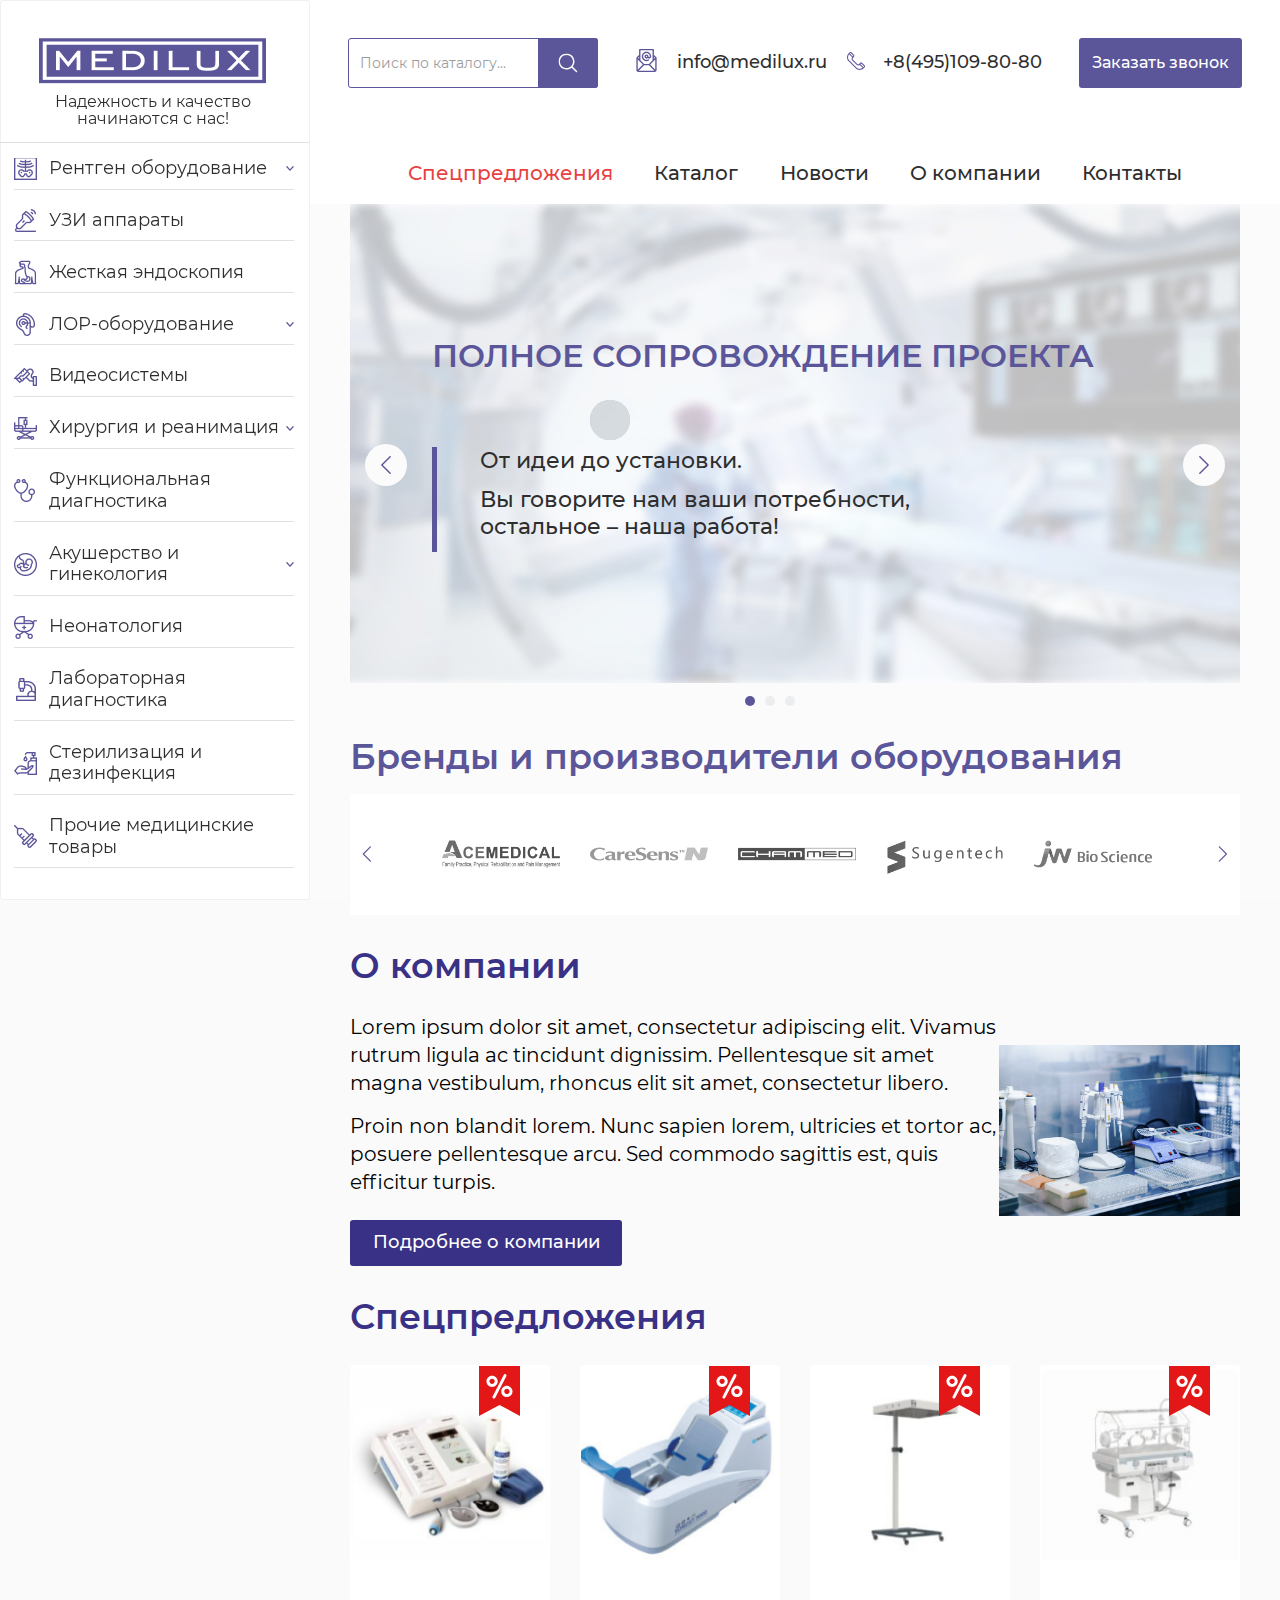
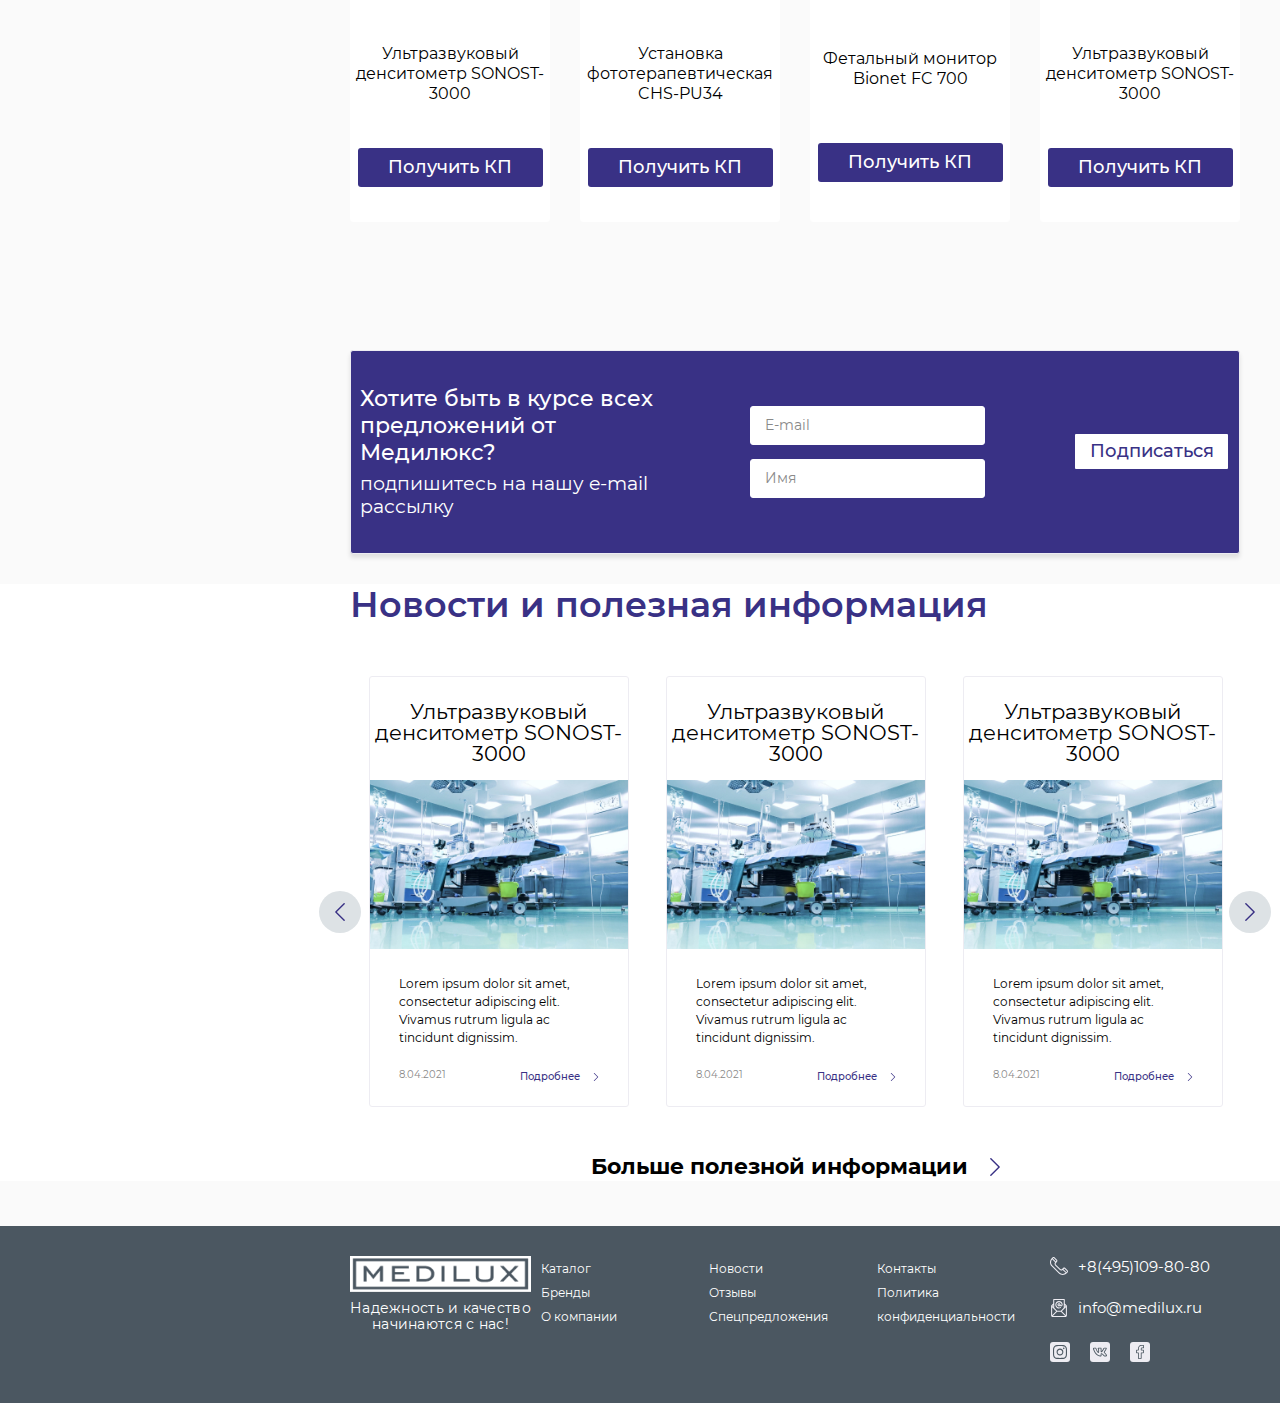
==== index.html @ 94540b5a "Add files via upload" ====
<!DOCTYPE html>
<html lang="ru">

<head>
    <meta charset="UTF-8">
    <meta http-equiv="X-UA-Compatible" content="IE=edge">
    <meta name="viewport" content="width=device-width, initial-scale=1.0">
    <script src="https://code.jquery.com/jquery-3.6.0.min.js" integrity="sha256-/xUj+3OJU5yExlq6GSYGSHk7tPXikynS7ogEvDej/m4=" crossorigin="anonymous"></script>
    <link rel="shortcut icon" href="img/favicon.jpg" type="image/x-icon">
    <script src="js/slick.min.js"></script>
    <script src="js/main.js"></script>
    <link rel="stylesheet" href="style.css">
    <title>Медилюкс</title>
</head>

<body>
    <div class="loaderArea">
        <div class="load">
            <hr>
            <hr>
            <hr>
            <hr>
        </div>
    </div>
    <div class="menu">
        <div class="logo">
            <a href="index.html"><img src="img/logo.png">Надежность и качество <br> начинаются с нас!</a>
        </div>
        <ul id="accordion" class="accordion">

            <li>
                <div class="link"><img class="menu-icon" src="img/icon1.png"> Рентген оборудование

                    <svg width="8" height="5" class='arrow-menu' id="icon-1" viewBox="0 0 8 5" xmlns="http://www.w3.org/2000/svg">
                        <g>  <path d="M1.14286 0L4 3.125L6.85714 0L8 0.625L4 5L0 0.625L1.14286 0Z" fill="#393185"/></g>                     
                                                </svg>
                </div>
                <ul class="submenu">
                    <li><a href="#">Цифровые рентгены</a></li>
                    <li><a href="#">Денситометры</a></li>
                    <li><a href="#">Маммографы</a></li>
                </ul>
            </li>
            <li>
                <div class="link"><img class="menu-icon" src="img/icon2.png"> УЗИ аппараты
                </div>

            </li>
            <li>
                <div class="link"><img class="menu-icon" src="img/icon3.png"> Жесткая эндоскопия
                </div>

            </li>

            <li>
                <div class="link"><img class="menu-icon" src="img/icon4.png"> ЛОР-оборудование <svg width="8" height="5" class='arrow-menu' id="icon-1" viewBox="0 0 8 5" xmlns="http://www.w3.org/2000/svg">
                    <g>  <path d="M1.14286 0L4 3.125L6.85714 0L8 0.625L4 5L0 0.625L1.14286 0Z" fill="#393185"/></g>                     
                                            </svg>
                </div>
                <ul class="submenu">
                    <li><a href="#">ЛОР-комбайны</a></li>
                    <li><a href="#">ЛОР-кресла</a></li>
                    <li><a href="#">Инфузионные помпы</a></li>
                </ul>
            </li>
            <li>
                <div class="link"><img class="menu-icon" src="img/icon5.png">Видеосистемы
                </div>

            </li>
            <li>
                <div class="link"><img class="menu-icon" src="img/icon6.png"> Хирургия и реанимация
                    <svg width="8" height="5" class='arrow-menu' id="icon-1" viewBox="0 0 8 5" xmlns="http://www.w3.org/2000/svg">
                        <g>  <path d="M1.14286 0L4 3.125L6.85714 0L8 0.625L4 5L0 0.625L1.14286 0Z" fill="#393185"/></g>                     
                                                </svg>

                </div>
                <ul class="submenu">
                    <li><a href="#">ЭХВЧ</a></li>
                    <li><a href="#">Мониторы пациента</a></li>
                    <li><a href="#">ИВЛ</a></li>
                </ul>
            </li>
            <li>
                <div class="link"><img class="menu-icon" src="img/icon7.png"> Функциональная диагностика
                </div>

            </li>
            <li>
                <div class="link"><img class="menu-icon" src="img/icon8.png"> Акушерство и гинекология <svg width="8" height="5" class='arrow-menu' id="icon-1" viewBox="0 0 8 5" xmlns="http://www.w3.org/2000/svg">
                    <g>  <path d="M1.14286 0L4 3.125L6.85714 0L8 0.625L4 5L0 0.625L1.14286 0Z" fill="#393185"/></g>                     
                                            </svg>
                </div>
                <ul class="submenu">
                    <li><a href="#">Кольпоскопы</a></li>
                    <li><a href="#">Гинекологические кресла</a></li>
                    <li><a href="#">Гинекологические светильники</a></li>
                    <li><a href="#">Фетальные мониторы</a></li>
                    <li><a href="#">Весы и ростомеры</a></li>
                </ul>
            </li>
            <li>
                <div class="link"><img class="menu-icon" src="img/icon9.png"> Неонатология
                </div>

            </li>
            <li>
                <div class="link"><img class="menu-icon" src="img/icon10.png"> Лабораторная диагностика
                </div>

            </li>
            <li>
                <div class="link"><img class="menu-icon" src="img/icon11.png"> Стерилизация и дезинфекция
                </div>

            </li>
            <li>
                <div class="link"><img class="menu-icon" src="img/icon12.png"> Прочие медицинские товары
                </div>

            </li>
        </ul>
    </div>
    <div class="menu__mobile-bg"></div>
    <section class="main">

        <div class="container">

            <header>
                <div class="header-top">
                    <a href="#" class="mobile__button">

                        <svg xmlns='http://www.w3.org/2000/svg' height="32" width="32" id="icon-2" xmlns:xlink="http://www.w3.org/1999/xlink" style="enable-background:new 0 0 32 32;" version="1.1" viewBox="0 0 32 32" width="32px" xml:space="preserve">
                            <g>          <path d="M4,10h24c1.104,0,2-0.896,2-2s-0.896-2-2-2H4C2.896,6,2,6.896,2,8S2.896,10,4,10z M28,14H4c-1.104,0-2,0.896-2,2  s0.896,2,2,2h24c1.104,0,2-0.896,2-2S29.104,14,28,14z M28,22H4c-1.104,0-2,0.896-2,2s0.896,2,2,2h24c1.104,0,2-0.896,2-2  S29.104,22,28,22z"/>
                            </g>
                        </svg>
                    </a>
                    <form action="" method="get" id="search">
                        <input name="s" placeholder="Поиск по каталогу..." type="search">
                        <button type="submit">                    
                            <svg width="19" height="19" viewBox="0 0 19 19" fill="none" xmlns="http://www.w3.org/2000/svg">
                                <path d="M18.7836 17.739L14.1467 13.1021C15.2993 11.7161 15.9936 9.93633 15.9936 7.99707C15.9936 3.58747 12.4063 0 7.99687 0C3.58737 0 0 3.58747 0 7.99707C0 12.4064 3.58737 15.9936 7.99687 15.9936C9.93604 15.9936 11.7159 15.2993 13.1019 14.1467L17.739 18.7836C17.8832 18.9279 18.0723 19 18.2613 19C18.4503 19 18.6394 18.9279 18.7837 18.7836C19.0722 18.4951 19.0722 18.0275 18.7836 17.739ZM1.47742 7.99707C1.47742 4.40212 4.40202 1.47742 7.99687 1.47742C11.5916 1.47742 14.5161 4.40212 14.5161 7.99707C14.5161 11.5917 11.5916 14.5161 7.99687 14.5161C4.40202 14.5161 1.47742 11.5917 1.47742 7.99707Z" fill="#FAFAFA"/>
                                </svg>
                        </button>
                    </form>
                    <div class="header-top__additional">
                        <div class="mail">

                            <a href="mailto:info@medilux.ru"><svg width="23" height="23" viewBox="0 0 23 23" fill="none" xmlns="http://www.w3.org/2000/svg">
                                <path d="M11.5 2.69531C8.89916 2.69531 6.7832 4.81127 6.7832 7.41211C6.7832 9.02674 7.59746 10.5124 8.96133 11.3862C10.354 12.2785 12.0636 12.3733 13.6523 11.6424C13.9904 11.4869 14.1384 11.0867 13.9828 10.7486C13.8273 10.4106 13.4272 10.2626 13.0891 10.4181C11.9274 10.9526 10.6878 10.8918 9.68835 10.2515C8.71309 9.62667 8.13086 8.56521 8.13086 7.41211C8.13086 5.55437 9.64226 4.04297 11.5 4.04297C13.3577 4.04297 14.8691 5.55437 14.8691 7.41211C14.8691 7.78366 14.5669 8.08594 14.1953 8.08594C13.8558 8.08594 13.5386 7.82844 13.5216 7.42235C13.5215 7.41894 13.5215 7.41552 13.5215 7.41211C13.5215 6.29746 12.6146 5.39062 11.5 5.39062C10.3854 5.39062 9.47852 6.29746 9.47852 7.41211C9.47852 8.52676 10.3854 9.43359 11.5 9.43359C12.0173 9.43359 12.4897 9.23805 12.8476 8.91726C13.2055 9.23809 13.6779 9.43359 14.1953 9.43359C15.31 9.43359 16.2168 8.52676 16.2168 7.41211C16.2168 4.81127 14.1008 2.69531 11.5 2.69531ZM12.1643 7.52019C12.1123 7.84044 11.8347 8.08594 11.5 8.08594C11.1285 8.08594 10.8262 7.78366 10.8262 7.41211C10.8262 7.04056 11.1285 6.73828 11.5 6.73828C11.8455 6.73828 12.1307 6.99973 12.1691 7.33507C12.159 7.3963 12.1574 7.4586 12.1643 7.52019Z" fill="#393185"/>
                                <path d="M21.6074 8.84853C21.6072 8.67428 21.537 8.50012 21.41 8.37312L18.9121 5.8752V0.673828C18.9121 0.301695 18.6104 0 18.2383 0H4.76172C4.38959 0 4.08789 0.301695 4.08789 0.673828V5.8752L1.58996 8.37312C1.58763 8.37546 1.58565 8.37806 1.58336 8.38045C1.45709 8.51054 1.39289 8.68183 1.39262 8.84853C1.39262 8.84898 1.39258 8.84939 1.39258 8.84983V20.9785C1.39258 22.0946 2.30072 23 3.41406 23H19.5859C20.7018 23 21.6074 22.0923 21.6074 20.9785V8.84983C21.6074 8.84939 21.6074 8.84898 21.6074 8.84853ZM18.9121 7.78105L19.9807 8.84961L18.9121 9.91817V7.78105ZM5.43555 6.15452C5.43555 6.15439 5.43555 6.15421 5.43555 6.15407V1.34766H17.5645V6.15407C17.5645 6.15421 17.5645 6.15439 17.5645 6.15452V11.2658L13.9162 14.9141H9.08379L5.43555 11.2658V6.15452ZM4.08789 7.78105V9.91817L3.01933 8.84961L4.08789 7.78105ZM2.74023 20.6994V10.4764L7.85176 15.5879L2.74023 20.6994ZM3.69321 21.6523L9.08379 16.2617H13.9162L19.3068 21.6523H3.69321ZM20.2598 20.6994L15.1482 15.5879L20.2598 10.4764V20.6994Z" fill="#393185"/>
                                </svg>
                                info@medilux.ru</a>
                        </div>
                        <div class="tel"><svg width="18" height="18" viewBox="0 0 16 16" fill="none" xmlns="http://www.w3.org/2000/svg">
                            <path d="M15.588 11.801L13.599 9.81201C13.0506 9.26367 12.1583 9.26367 11.61 9.81201L10.7059 10.7161C10.2904 11.1315 9.61444 11.1314 9.19916 10.7163L5.2804 6.79417C4.86399 6.37776 4.86393 5.70379 5.2804 5.28732C5.42602 5.14169 5.84418 4.72354 6.18449 4.38322C6.73046 3.83729 6.73809 2.94775 6.18396 2.39369L4.19546 0.411438C3.64708 -0.136906 2.7548 -0.136906 2.20789 0.410001C1.79864 0.815689 1.66664 0.946564 1.48314 1.12847C-0.494364 3.10594 -0.494364 6.32354 1.48305 8.30095L7.69218 14.5133C9.67431 16.4955 12.8824 16.4956 14.8647 14.5133L15.588 13.79C16.1364 13.2417 16.1364 12.3494 15.588 11.801ZM2.86945 1.07444C3.05224 0.891658 3.34961 0.891626 3.53299 1.07494L5.52149 3.05719C5.70471 3.24041 5.70471 3.53694 5.52149 3.72019L5.18996 4.05169L2.53964 1.40138L2.86945 1.07444ZM8.35531 13.8504L2.14614 7.63798C0.6162 6.10804 0.532107 3.70569 1.88752 2.07528L4.53015 4.71791C3.83577 5.50507 3.86471 6.70454 4.61724 7.45707L8.53587 11.379C8.5359 11.379 8.53597 11.3791 8.536 11.3791C9.28772 12.1309 10.4871 12.1617 11.2753 11.4664L13.9179 14.109C12.2927 15.4621 9.89578 15.3909 8.35531 13.8504ZM14.9251 13.127L14.5935 13.4586L11.9415 10.8065L12.273 10.475C12.4558 10.2922 12.7532 10.2922 12.936 10.475L14.925 12.464C15.1079 12.6469 15.1079 12.9443 14.9251 13.127Z" fill="#393185"/>
                            </svg>
                            <a href="tel:+84951098080">+8(495)109-80-80</a> </div>
                    </div>

                    <button class="btn">Заказать звонок</button>

                    <ul class="header-top__menu">
                        <li class="active"><a href="specialOffer.html">Спецпредложения</a></li>
                        <li><a href="catalog.html">Каталог</a></li>
                        <li><a href="news.html">Новости</a></li>
                        <li><a href="about.html">О компании</a></li>
                        <li><a href="contacts.html">Контакты</a></li>
                    </ul>

                </div>
                <div class="main__banner">
                    <div class="main__banner-item" style="background: url(img/banner.jpg) center no-repeat; background-size: cover;">
                        <div class='h2' class="main__banner-item-title">Полное сопровождение проекта
                        </div>
                        <div class="main__banner-item-description">
                            <div class='h3'>От идеи до установки.</div>
                            <div class='h4'>Вы говорите нам ваши потребности, остальное – наша работа!</div>
                        </div>
                    </div>
                    <div class="main__banner-item" style="background: url(img/banner.jpg) center no-repeat; background-size: cover;">
                        <div class='h2' class="main__banner-item-title">Полное сопровождение проекта
                        </div>
                        <div class="main__banner-item-description">
                            <div class='h3'>От идеи до установки.</div>
                            <div class='h4'>Вы говорите нам ваши потребности, остальное – наша работа!</div>
                        </div>
                    </div>
                    <div class="main__banner-item" style="background: url(img/banner.jpg) center no-repeat; background-size: cover;">
                        <div class='h2' class="main__banner-item-title">Полное сопровождение проекта
                        </div>
                        <div class="main__banner-item-description">
                            <div class='h3'>От идеи до установки.</div>
                            <div class='h4'>Вы говорите нам ваши потребности, остальное – наша работа!</div>
                        </div>
                    </div>
                </div>
            </header>
        </div>

    </section>

    <section class="brands">
        <div class="container option">
            <div class="title">Бренды и производители оборудования</div>
            <div class="brands-slick">
                <div class="brands-slick-img">
                    <img src="img/1а.png">
                </div>
                <div class="brands-slick-img">
                    <img src="img/2а.png">
                </div>
                <div class="brands-slick-img">
                    <img src="img/3а.png">
                </div>
                <div class="brands-slick-img">
                    <img src="img/4а.png">
                </div>
                <div class="brands-slick-img">
                    <img src="img/5а.png">
                </div>
                <div class="brands-slick-img">
                    <img src="img/6а.png">
                </div>
                <div class="brands-slick-img">
                    <img src="img/7а.png">
                </div>
                <div class="brands-slick-img">
                    <img src="img/8а.png">
                </div>
                <div class="brands-slick-img">
                    <img src="img/9а.png">
                </div>
                <div class="brands-slick-img">
                    <img src="img/10а.png">
                </div>
                <div class="brands-slick-img">
                    <img src="img/11а.png">
                </div>
                <div class="brands-slick-img">
                    <img src="img/12а.png">
                </div>
                <div class="brands-slick-img">
                    <img src="img/13а.png">
                </div>
                <div class="brands-slick-img">
                    <img src="img/14а.png">
                </div>
                <div class="brands-slick-img">
                    <img src="img/15а.png">
                </div>
                <div class="brands-slick-img">
                    <img src="img/16а.png">
                </div>
                <div class="brands-slick-img">
                    <img src="img/17а.png">
                </div>
                <div class="brands-slick-img">
                    <img src="img/18а.png">
                </div>
                <div class="brands-slick-img">
                    <img src="img/19а.png">
                </div>
                <div class="brands-slick-img">
                    <img src="img/20а.png">
                </div>
                <div class="brands-slick-img">
                    <img src="img/21а.png">
                </div>
                <div class="brands-slick-img">
                    <img src="img/22а.png">
                </div>
            </div>
        </div>
    </section>

    <section class="about">

        <div class="container option">
            <div class="about-right">
                <div class="about-right-content">
                    <div class="about-right-content-center">
                        <div class="title">О компании</div>
                        <p>Lorem ipsum dolor sit amet, consectetur adipiscing elit. Vivamus rutrum ligula ac tincidunt dignissim. Pellentesque sit amet magna vestibulum, rhoncus elit sit amet, consectetur libero. </p>
                        <p>Proin non blandit lorem. Nunc sapien lorem, ultricies et tortor ac, posuere pellentesque arcu. Sed commodo sagittis est, quis efficitur turpis. </p>
                        <a href="#">Подробнее о компании 
                        </a>
                    </div>
                    <div class="about-right-content__img">
                        <img src="img/about2.jpg">
                    </div>
                </div>

            </div>
        </div>

    </section>
    <section class="specialOffers">
        <div class="container option">
            <div class="title">
                Спецпредложения
            </div>
            <div class="specialOffers__list">
                <div class="specialOffers__list-item discount">
                    <a href="oneItem.html">
                        <img src="img/specialOffers1.png">
                        <p> Ультразвуковый денситометр SONOST-3000
                        </p>
                        <a class="itemPoP" href="#">Получить КП</a>
                    </a>
                </div>
                <div class="specialOffers__list-item discount">
                    <a href="oneItem.html">
                        <img src="img/specialOffers2.png">
                        <p> Установка фототерапевтическая CHS-PU34
                        </p>
                        <a class="itemPoP" href="#">Получить КП</a>
                    </a>
                </div>
                <div class="specialOffers__list-item discount">
                    <a href="oneItem.html">
                        <img src="img/specialOffers3.png">
                        <p> Фетальный монитор Bionet FC 700
                        </p>
                        <a class="itemPoP" href="#">Получить КП</a>
                    </a>
                </div>
                <div class="specialOffers__list-item discount">
                    <a href="oneItem.html">
                        <img src="img/specialOffers4.png">
                        <p> Ультразвуковый денситометр SONOST-3000
                        </p>
                        <a class="itemPoP" href="#">Получить КП</a>
                    </a>
                </div>
            </div>

        </div>
    </section>
    <section class="feedback">
        <div class="container option">
            <form class="feedback-form" id="feedback-main">
                <div class="feedback-description">
                    <div class='h4'>Хотите быть в курсе всех предложений от Медилюкс?</div>
                    <p>подпишитесь на нашу e-mail рассылку</p>
                </div>
                <div action="#" class="feedback-input">
                    <input type="text" placeholder="E-mail">
                    <input type="text" placeholder="Имя">

                </div>
                <div class="feedback-button">
                    <button>Подписаться</button>
                </div>
            </form>

        </div>
    </section>
    <section class="news">
        <div class="container option">
            <div class="title">Новости и полезная информация</div>
            <div class="news__list">
                <div class="news__item">
                    <div class="news__item-title">
                        Ультразвуковый денситометр SONOST-3000
                    </div>
                    <div class="news__item-img">
                        <img src="img/news.jpg">
                    </div>
                    <div class="news__item-bottom-top">
                        <p>Lorem ipsum dolor sit amet, consectetur adipiscing elit. Vivamus rutrum ligula ac tincidunt dignissim.</p>
                        <div class="news__item-bottom">
                            <div class="news__item-data">
                                8.04.2021
                            </div>


                            <div class="news__item-more">
                                <a href="">Подробнее <svg width="6" height="8" viewBox="0 0 6 8" fill="none" xmlns="http://www.w3.org/2000/svg">
                                    <path d="M5.06925 3.78047L1.36901 0.0904667C1.24778 -0.0303609 1.0515 -0.0301578 0.930469 0.0910917C0.809532 0.212326 0.809844 0.408715 0.931094 0.529637L4.41108 4.00001L0.930969 7.47037C0.809735 7.59131 0.809422 7.78758 0.930344 7.90883C0.991015 7.96961 1.0705 8 1.14998 8C1.22926 8 1.30844 7.96981 1.369 7.90945L5.06925 4.21954C5.12764 4.16145 5.16041 4.08239 5.16041 4.00001C5.16041 3.91764 5.12755 3.83867 5.06925 3.78047Z" fill="#393185"/>
                                    </svg>
                                    </a>
                            </div>
                        </div>

                    </div>
                </div>
                <div class="news__item">
                    <div class="news__item-title">
                        Ультразвуковый денситометр SONOST-3000
                    </div>
                    <div class="news__item-img">
                        <img src="img/news.jpg">
                    </div>
                    <div class="news__item-bottom-top">
                        <p>Lorem ipsum dolor sit amet, consectetur adipiscing elit. Vivamus rutrum ligula ac tincidunt dignissim.</p>
                        <div class="news__item-bottom">
                            <div class="news__item-data">
                                8.04.2021
                            </div>


                            <div class="news__item-more">
                                <a href="">Подробнее <svg width="6" height="8" viewBox="0 0 6 8" fill="none" xmlns="http://www.w3.org/2000/svg">
                                    <path d="M5.06925 3.78047L1.36901 0.0904667C1.24778 -0.0303609 1.0515 -0.0301578 0.930469 0.0910917C0.809532 0.212326 0.809844 0.408715 0.931094 0.529637L4.41108 4.00001L0.930969 7.47037C0.809735 7.59131 0.809422 7.78758 0.930344 7.90883C0.991015 7.96961 1.0705 8 1.14998 8C1.22926 8 1.30844 7.96981 1.369 7.90945L5.06925 4.21954C5.12764 4.16145 5.16041 4.08239 5.16041 4.00001C5.16041 3.91764 5.12755 3.83867 5.06925 3.78047Z" fill="#393185"/>
                                    </svg>
                                    </a>
                            </div>
                        </div>

                    </div>
                </div>
                <div class="news__item">
                    <div class="news__item-title">
                        Ультразвуковый денситометр SONOST-3000
                    </div>
                    <div class="news__item-img">
                        <img src="img/news.jpg">
                    </div>
                    <div class="news__item-bottom-top">
                        <p>Lorem ipsum dolor sit amet, consectetur adipiscing elit. Vivamus rutrum ligula ac tincidunt dignissim.</p>
                        <div class="news__item-bottom">
                            <div class="news__item-data">
                                8.04.2021
                            </div>


                            <div class="news__item-more">
                                <a href="">Подробнее <svg width="6" height="8" viewBox="0 0 6 8" fill="none" xmlns="http://www.w3.org/2000/svg">
                                    <path d="M5.06925 3.78047L1.36901 0.0904667C1.24778 -0.0303609 1.0515 -0.0301578 0.930469 0.0910917C0.809532 0.212326 0.809844 0.408715 0.931094 0.529637L4.41108 4.00001L0.930969 7.47037C0.809735 7.59131 0.809422 7.78758 0.930344 7.90883C0.991015 7.96961 1.0705 8 1.14998 8C1.22926 8 1.30844 7.96981 1.369 7.90945L5.06925 4.21954C5.12764 4.16145 5.16041 4.08239 5.16041 4.00001C5.16041 3.91764 5.12755 3.83867 5.06925 3.78047Z" fill="#393185"/>
                                    </svg>
                                    </a>
                            </div>
                        </div>

                    </div>
                </div>
                <div class="news__item">
                    <div class="news__item-title">
                        Ультразвуковый денситометр SONOST-3000
                    </div>
                    <div class="news__item-img">
                        <img src="img/news.jpg">
                    </div>
                    <div class="news__item-bottom-top">
                        <p>Lorem ipsum dolor sit amet, consectetur adipiscing elit. Vivamus rutrum ligula ac tincidunt dignissim.</p>
                        <div class="news__item-bottom">
                            <div class="news__item-data">
                                8.04.2021
                            </div>


                            <div class="news__item-more">
                                <a href="">Подробнее <svg width="6" height="8" viewBox="0 0 6 8" fill="none" xmlns="http://www.w3.org/2000/svg">
                                    <path d="M5.06925 3.78047L1.36901 0.0904667C1.24778 -0.0303609 1.0515 -0.0301578 0.930469 0.0910917C0.809532 0.212326 0.809844 0.408715 0.931094 0.529637L4.41108 4.00001L0.930969 7.47037C0.809735 7.59131 0.809422 7.78758 0.930344 7.90883C0.991015 7.96961 1.0705 8 1.14998 8C1.22926 8 1.30844 7.96981 1.369 7.90945L5.06925 4.21954C5.12764 4.16145 5.16041 4.08239 5.16041 4.00001C5.16041 3.91764 5.12755 3.83867 5.06925 3.78047Z" fill="#393185"/>
                                    </svg>
                                    </a>
                            </div>
                        </div>

                    </div>
                </div>
                <div class="news__item">
                    <div class="news__item-title">
                        Ультразвуковый денситометр SONOST-3000
                    </div>
                    <div class="news__item-img">
                        <img src="img/news.jpg">
                    </div>
                    <div class="news__item-bottom-top">
                        <p>Lorem ipsum dolor sit amet, consectetur adipiscing elit. Vivamus rutrum ligula ac tincidunt dignissim.</p>
                        <div class="news__item-bottom">
                            <div class="news__item-data">
                                8.04.2021
                            </div>


                            <div class="news__item-more">
                                <a href="">Подробнее <svg width="6" height="8" viewBox="0 0 6 8" fill="none" xmlns="http://www.w3.org/2000/svg">
                                    <path d="M5.06925 3.78047L1.36901 0.0904667C1.24778 -0.0303609 1.0515 -0.0301578 0.930469 0.0910917C0.809532 0.212326 0.809844 0.408715 0.931094 0.529637L4.41108 4.00001L0.930969 7.47037C0.809735 7.59131 0.809422 7.78758 0.930344 7.90883C0.991015 7.96961 1.0705 8 1.14998 8C1.22926 8 1.30844 7.96981 1.369 7.90945L5.06925 4.21954C5.12764 4.16145 5.16041 4.08239 5.16041 4.00001C5.16041 3.91764 5.12755 3.83867 5.06925 3.78047Z" fill="#393185"/>
                                    </svg>
                                    </a>
                            </div>
                        </div>

                    </div>
                </div>
                <div class="news__item">
                    <div class="news__item-title">
                        Ультразвуковый денситометр SONOST-3000
                    </div>
                    <div class="news__item-img">
                        <img src="img/news.jpg">
                    </div>
                    <div class="news__item-bottom-top">
                        <p>Lorem ipsum dolor sit amet, consectetur adipiscing elit. Vivamus rutrum ligula ac tincidunt dignissim.</p>
                        <div class="news__item-bottom">
                            <div class="news__item-data">
                                8.04.2021
                            </div>


                            <div class="news__item-more">
                                <a href="">Подробнее <svg width="6" height="8" viewBox="0 0 6 8" fill="none" xmlns="http://www.w3.org/2000/svg">
                                    <path d="M5.06925 3.78047L1.36901 0.0904667C1.24778 -0.0303609 1.0515 -0.0301578 0.930469 0.0910917C0.809532 0.212326 0.809844 0.408715 0.931094 0.529637L4.41108 4.00001L0.930969 7.47037C0.809735 7.59131 0.809422 7.78758 0.930344 7.90883C0.991015 7.96961 1.0705 8 1.14998 8C1.22926 8 1.30844 7.96981 1.369 7.90945L5.06925 4.21954C5.12764 4.16145 5.16041 4.08239 5.16041 4.00001C5.16041 3.91764 5.12755 3.83867 5.06925 3.78047Z" fill="#393185"/>
                                    </svg>
                                    </a>
                            </div>
                        </div>

                    </div>
                </div>
                <div class="news__item">
                    <div class="news__item-title">
                        Ультразвуковый денситометр SONOST-3000
                    </div>
                    <div class="news__item-img">
                        <img src="img/news.jpg">
                    </div>
                    <div class="news__item-bottom-top">
                        <p>Lorem ipsum dolor sit amet, consectetur adipiscing elit. Vivamus rutrum ligula ac tincidunt dignissim.</p>
                        <div class="news__item-bottom">
                            <div class="news__item-data">
                                8.04.2021
                            </div>


                            <div class="news__item-more">
                                <a href="">Подробнее <svg width="6" height="8" viewBox="0 0 6 8" fill="none" xmlns="http://www.w3.org/2000/svg">
                                    <path d="M5.06925 3.78047L1.36901 0.0904667C1.24778 -0.0303609 1.0515 -0.0301578 0.930469 0.0910917C0.809532 0.212326 0.809844 0.408715 0.931094 0.529637L4.41108 4.00001L0.930969 7.47037C0.809735 7.59131 0.809422 7.78758 0.930344 7.90883C0.991015 7.96961 1.0705 8 1.14998 8C1.22926 8 1.30844 7.96981 1.369 7.90945L5.06925 4.21954C5.12764 4.16145 5.16041 4.08239 5.16041 4.00001C5.16041 3.91764 5.12755 3.83867 5.06925 3.78047Z" fill="#393185"/>
                                    </svg>
                                    </a>
                            </div>
                        </div>

                    </div>
                </div>
            </div>
            <a href="#" class="news__more">Больше полезной информации <svg width="10" height="18" viewBox="0 0 10 18" fill="none" xmlns="http://www.w3.org/2000/svg">
                <path d="M9.6558 8.50605L1.33027 0.20355C1.0575 -0.0683121 0.615865 -0.0678551 0.343546 0.204956C0.0714377 0.477733 0.0721408 0.91961 0.344952 1.19168L8.17492 9.00003L0.344671 16.8083C0.0718946 17.0805 0.0711915 17.522 0.343265 17.7949C0.479776 17.9316 0.658615 18 0.837454 18C1.01584 18 1.19397 17.9321 1.33024 17.7963L9.6558 9.49397C9.78718 9.36326 9.8609 9.18537 9.8609 9.00003C9.8609 8.81469 9.78697 8.63701 9.6558 8.50605Z" fill="#393185"/>
                </svg>
                
                
                </a>
        </div>
    </section>

    <footer class="footer">
        <div class="container option">
            <div class="footer__logo">
                <a href="index.html"> <img src="img/logofooter.png">Надежность и качество <br> начинаются с нас!</a>
            </div>
            <div class="footer__menu">
                <ul>
                    <li><a href="catalog.html">Каталог</a></li>
                    <li><a href="#">Бренды</a></li>
                    <li><a href="about.html">О компании</a></li>
                </ul>
                <ul>
                    <li><a href="news.html">Новости</a></li>
                    <li><a href="#">Отзывы</a></li>
                    <li><a href="specialOffer.html">Спецпредложения</a></li>
                </ul>
                <ul>
                    <li><a href="contacts.html">Контакты</a></li>
                    <li><a href="#">Политика конфиденциальности</a></li>
                </ul>
            </div>
            <div class="footer__additional">
                <div class="footer__additional-top">
                    <div class="footer__additional-top">
                        <div class="footer__additional-top-tel">
                            <svg width="18" height="18" viewBox="0 0 16 16" fill="none" xmlns="http://www.w3.org/2000/svg">
                                <path d="M15.588 11.801L13.599 9.81201C13.0506 9.26367 12.1583 9.26367 11.61 9.81201L10.7059 10.7161C10.2904 11.1315 9.61444 11.1314 9.19916 10.7163L5.2804 6.79417C4.86399 6.37776 4.86393 5.70379 5.2804 5.28732C5.42602 5.14169 5.84418 4.72354 6.18449 4.38322C6.73046 3.83729 6.73809 2.94775 6.18396 2.39369L4.19546 0.411438C3.64708 -0.136906 2.7548 -0.136906 2.20789 0.410001C1.79864 0.815689 1.66664 0.946564 1.48314 1.12847C-0.494364 3.10594 -0.494364 6.32354 1.48305 8.30095L7.69218 14.5133C9.67431 16.4955 12.8824 16.4956 14.8647 14.5133L15.588 13.79C16.1364 13.2417 16.1364 12.3494 15.588 11.801ZM2.86945 1.07444C3.05224 0.891658 3.34961 0.891626 3.53299 1.07494L5.52149 3.05719C5.70471 3.24041 5.70471 3.53694 5.52149 3.72019L5.18996 4.05169L2.53964 1.40138L2.86945 1.07444ZM8.35531 13.8504L2.14614 7.63798C0.6162 6.10804 0.532107 3.70569 1.88752 2.07528L4.53015 4.71791C3.83577 5.50507 3.86471 6.70454 4.61724 7.45707L8.53587 11.379C8.5359 11.379 8.53597 11.3791 8.536 11.3791C9.28772 12.1309 10.4871 12.1617 11.2753 11.4664L13.9179 14.109C12.2927 15.4621 9.89578 15.3909 8.35531 13.8504ZM14.9251 13.127L14.5935 13.4586L11.9415 10.8065L12.273 10.475C12.4558 10.2922 12.7532 10.2922 12.936 10.475L14.925 12.464C15.1079 12.6469 15.1079 12.9443 14.9251 13.127Z" fill="#393185"></path>
                                </svg>
                            <a href="tel:+84951098080">+8(495)109-80-80</a>
                        </div>
                        <div class="footer__additional-top-mail">
                            <svg width="18" height="18" viewBox="0 0 40 40" fill="none" xmlns="http://www.w3.org/2000/svg">
                                <path d="M20 4.6875C15.4768 4.6875 11.7969 8.36742 11.7969 12.8906C11.7969 15.6987 13.213 18.2824 15.5849 19.8021C18.007 21.3539 20.9802 21.5188 23.7432 20.2477C24.3311 19.9772 24.5885 19.2812 24.318 18.6933C24.0475 18.1054 23.3516 17.848 22.7636 18.1184C20.7433 19.048 18.5875 18.9423 16.8493 17.8287C15.1532 16.742 14.1406 14.896 14.1406 12.8906C14.1406 9.65977 16.7691 7.03125 20 7.03125C23.2309 7.03125 25.8594 9.65977 25.8594 12.8906C25.8594 13.5368 25.3337 14.0625 24.6875 14.0625C24.097 14.0625 23.5455 13.6147 23.5158 12.9084C23.5157 12.9025 23.5156 12.8966 23.5156 12.8906C23.5156 10.9521 21.9385 9.375 20 9.375C18.0615 9.375 16.4844 10.9521 16.4844 12.8906C16.4844 14.8291 18.0615 16.4062 20 16.4062C20.8997 16.4062 21.7212 16.0662 22.3437 15.5083C22.9661 16.0662 23.7877 16.4062 24.6875 16.4062C26.626 16.4062 28.2031 14.8291 28.2031 12.8906C28.2031 8.36742 24.5232 4.6875 20 4.6875ZM21.1554 13.0786C21.0649 13.6355 20.582 14.0625 20 14.0625C19.3538 14.0625 18.8281 13.5368 18.8281 12.8906C18.8281 12.2445 19.3538 11.7188 20 11.7188C20.6009 11.7188 21.0969 12.1734 21.1637 12.7566C21.1462 12.8631 21.1433 12.9715 21.1554 13.0786Z" fill="#393185"></path>
                                <path d="M37.578 15.3888C37.5777 15.0857 37.4557 14.7828 37.2348 14.562L32.8906 10.2177V1.17188C32.8906 0.524687 32.3659 0 31.7188 0H8.28125C7.63406 0 7.10938 0.524687 7.10938 1.17188V10.2177L2.76516 14.562C2.76109 14.566 2.75766 14.5705 2.75367 14.5747C2.53406 14.8009 2.42242 15.0988 2.42195 15.3888C2.42195 15.3895 2.42188 15.3902 2.42188 15.391V36.4844C2.42188 38.4254 4.00125 40 5.9375 40H34.0625C36.003 40 37.5781 38.4213 37.5781 36.4844V15.391C37.5781 15.3902 37.578 15.3895 37.578 15.3888ZM32.8906 13.5323L34.749 15.3906L32.8906 17.249V13.5323ZM9.45312 10.7035C9.45312 10.7033 9.45312 10.703 9.45312 10.7027V2.34375H30.5469V10.7027C30.5469 10.703 30.5469 10.7033 30.5469 10.7035V19.5927L24.2021 25.9375H15.7979L9.45312 19.5927V10.7035ZM7.10938 13.5323V17.249L5.25102 15.3906L7.10938 13.5323ZM4.76562 35.999V18.2198L13.6552 27.1094L4.76562 35.999ZM6.42297 37.6562L15.7979 28.2812H24.2021L33.577 37.6562H6.42297ZM35.2344 35.999L26.3448 27.1094L35.2344 18.2198V35.999Z" fill="#393185"></path>
                                </svg>
                            <a href="mailto:info@medilux.ru">info@medilux.ru</a>
                        </div>
                    </div>
                </div>
                <div class="footer__additional-social">
                    <a href="#"><svg width="20" height="20" viewBox="0 0 20 20" fill="none" xmlns="http://www.w3.org/2000/svg">
                                <rect width="20" height="20" rx="3" fill="#EDECF2"></rect>
                                <g clip-path="url(#clip0)">
                                <path d="M10.1378 17.0014C10.0914 17.0014 10.0451 17.0014 9.9984 17.0012C8.90102 17.0039 7.88705 16.976 6.90097 16.916C5.99692 16.861 5.17169 16.5485 4.51437 16.0126C3.88013 15.4954 3.44701 14.7961 3.22708 13.9343C3.03568 13.1841 3.02553 12.4476 3.01581 11.7353C3.00876 11.2242 3.0015 10.6186 3 10.0027C3.0015 9.38427 3.00876 8.77865 3.01581 8.26755C3.02553 7.55534 3.03568 6.81887 3.22708 6.06852C3.44701 5.20676 3.88013 4.50747 4.51437 3.99029C5.17169 3.45431 5.99692 3.14188 6.90108 3.08687C7.88716 3.02695 8.90134 2.99897 10.0011 3.00164C11.0988 2.99929 12.1124 3.02695 13.0985 3.08687C14.0025 3.14188 14.8278 3.45431 15.4851 3.99029C16.1194 4.50747 16.5525 5.20676 16.7724 6.06852C16.9638 6.81876 16.9739 7.55534 16.9837 8.26755C16.9907 8.77865 16.9981 9.38427 16.9995 10.0001V10.0027C16.9981 10.6186 16.9907 11.2242 16.9837 11.7353C16.9739 12.4475 16.9639 13.184 16.7724 13.9343C16.5525 14.7961 16.1194 15.4954 15.4851 16.0126C14.8278 16.5485 14.0025 16.861 13.0985 16.916C12.1542 16.9734 11.1841 17.0014 10.1378 17.0014ZM9.9984 15.9075C11.0779 15.91 12.0692 15.8828 13.0321 15.8243C13.7157 15.7827 14.3083 15.5609 14.7939 15.1649C15.2427 14.7989 15.5518 14.2939 15.7126 13.6639C15.872 13.0394 15.8811 12.3688 15.89 11.7203C15.897 11.2127 15.9042 10.6113 15.9057 10.0014C15.9042 9.39143 15.897 8.79018 15.89 8.28251C15.8811 7.63406 15.872 6.96349 15.7126 6.33886C15.5518 5.70888 15.2427 5.20388 14.7939 4.83784C14.3083 4.44199 13.7157 4.22015 13.0321 4.1786C12.0692 4.11996 11.0779 4.09293 10.001 4.09528C8.92163 4.09272 7.93031 4.11996 6.96741 4.1786C6.28381 4.22015 5.69112 4.44199 5.20555 4.83784C4.75673 5.20388 4.44762 5.70888 4.28687 6.33886C4.1275 6.96349 4.11832 7.63395 4.10945 8.28251C4.10251 8.79061 4.09525 9.39228 4.09375 10.0027C4.09525 10.6105 4.10251 11.2122 4.10945 11.7203C4.11832 12.3688 4.1275 13.0394 4.28687 13.6639C4.44762 14.2939 4.75673 14.7989 5.20555 15.1649C5.69112 15.5608 6.28381 15.7826 6.96741 15.8242C7.93031 15.8828 8.92184 15.9101 9.9984 15.9075ZM9.97234 13.4194C8.08775 13.4194 6.55437 11.8861 6.55437 10.0014C6.55437 8.11674 8.08775 6.58346 9.97234 6.58346C11.857 6.58346 13.3903 8.11674 13.3903 10.0014C13.3903 11.8861 11.857 13.4194 9.97234 13.4194ZM9.97234 7.67721C8.69081 7.67721 7.64812 8.7199 7.64812 10.0014C7.64812 11.283 8.69081 12.3256 9.97234 12.3256C11.254 12.3256 12.2966 11.283 12.2966 10.0014C12.2966 8.7199 11.254 7.67721 9.97234 7.67721ZM13.7731 5.48971C13.3201 5.48971 12.9528 5.85693 12.9528 6.31002C12.9528 6.76311 13.3201 7.13033 13.7731 7.13033C14.2262 7.13033 14.5934 6.76311 14.5934 6.31002C14.5934 5.85693 14.2262 5.48971 13.7731 5.48971Z" fill="#4B5761"></path>
                                </g>
                                <defs>
                                <clipPath id="clip0">
                                <rect width="14" height="14" fill="white" transform="translate(3 3)"></rect>
                                </clipPath>
                                </defs>
                                </svg>
                                </a>
                    <a href="#"><svg width="20" height="20" viewBox="0 0 20 20" fill="none" xmlns="http://www.w3.org/2000/svg">
                                    <rect width="20" height="20" rx="3" fill="#EDECF2"></rect>
                                    <g clip-path="url(#clip0)">
                                    <path d="M10.0846 14.375C12.1099 14.375 11.3877 13.0928 11.5441 12.7242C11.5417 12.4488 11.5394 12.184 11.5487 12.023C11.6771 12.0592 11.9798 12.2126 12.6052 12.8204C13.5706 13.7946 13.8173 14.375 14.5972 14.375H16.0328C16.4878 14.375 16.7247 14.1866 16.8431 14.0285C16.9574 13.8757 17.0694 13.6073 16.9469 13.1897C16.6267 12.184 14.7588 10.4474 14.6427 10.2642C14.6602 10.2304 14.6882 10.1855 14.7028 10.1622H14.7017C15.0703 9.67508 16.4773 7.56692 16.6844 6.72342C16.685 6.72225 16.6856 6.7205 16.6856 6.71875C16.7976 6.33375 16.6949 6.08408 16.5887 5.94292C16.4289 5.73175 16.1746 5.625 15.831 5.625H14.3954C13.9147 5.625 13.5502 5.86708 13.3658 6.30867C13.0573 7.09325 12.1904 8.70675 11.5406 9.27783C11.5208 8.46875 11.5342 7.851 11.5447 7.39192C11.5657 6.4965 11.6333 5.625 10.7041 5.625H8.44775C7.86558 5.625 7.3085 6.26083 7.91167 7.01567C8.439 7.67717 8.10125 8.04583 8.215 9.881C7.77167 9.40558 6.983 8.12167 6.42533 6.48075C6.269 6.03683 6.03217 5.62558 5.36542 5.62558H3.92983C3.34767 5.62558 3 5.94292 3 6.47433C3 7.66783 5.64192 14.375 10.0846 14.375ZM5.36542 6.50058C5.492 6.50058 5.50483 6.50058 5.59875 6.76717C6.16983 8.44892 7.45083 10.9374 8.3865 10.9374C9.08942 10.9374 9.08942 10.217 9.08942 9.94575L9.08883 7.78625C9.05033 7.07167 8.79017 6.71583 8.61925 6.5L10.6656 6.50233C10.6667 6.51225 10.6539 8.89108 10.6714 9.46742C10.6714 10.2858 11.3212 10.7548 12.3357 9.72817C13.4061 8.52008 14.1463 6.71408 14.1761 6.64058C14.2198 6.53558 14.2577 6.5 14.3954 6.5H15.831H15.8368C15.8363 6.50175 15.8362 6.5035 15.8357 6.50525C15.7044 7.11775 14.4088 9.06958 13.9754 9.67567C13.9684 9.685 13.962 9.69492 13.9556 9.70483C13.7648 10.0163 13.6097 10.3605 13.9818 10.8447H13.9824C14.0162 10.8855 14.1043 10.9812 14.2327 11.1142C14.6317 11.526 16.0002 12.9342 16.1215 13.4942C16.041 13.507 15.9535 13.4977 14.5972 13.5006C14.3085 13.5006 14.0827 13.0689 13.2212 12.1997C12.4465 11.4461 11.9437 11.1381 11.4857 11.1381C10.5967 11.1381 10.6615 11.8597 10.6697 12.7323C10.6726 13.6785 10.6667 13.3792 10.6732 13.4387C10.6212 13.4592 10.4725 13.5 10.0846 13.5C6.38333 13.5 3.973 7.62525 3.88025 6.50233C3.91233 6.49942 4.35392 6.50117 5.36542 6.50058Z" fill="#4B5761"></path>
                                    </g>
                                    <defs>
                                    <clipPath id="clip0">
                                    <rect width="14" height="14" fill="white" transform="translate(3 3)"></rect>
                                    </clipPath>
                                    </defs>
                                    </svg>
                                    </a>
                    <a href="#"><svg width="20" height="20" viewBox="0 0 20 20" fill="none" xmlns="http://www.w3.org/2000/svg">
                                        <rect width="20" height="20" rx="3" fill="#EDECF2"></rect>
                                        <g clip-path="url(#clip0)">
                                        <path d="M10.9454 16.9727H8.69903C8.32382 16.9727 8.0186 16.668 8.0186 16.2935V11.2367H6.70802C6.33281 11.2367 6.02759 10.9319 6.02759 10.5576V8.39067C6.02759 8.01619 6.33281 7.71156 6.70802 7.71156H8.0186V6.62647C8.0186 5.55055 8.3571 4.63518 8.99741 3.97946C9.6406 3.32076 10.5395 2.97266 11.5968 2.97266L13.31 2.97543C13.6846 2.97607 13.9893 3.2807 13.9893 3.65454V5.66644C13.9893 6.04092 13.6842 6.34555 13.309 6.34555L12.1556 6.34598C11.8038 6.34598 11.7142 6.41637 11.6951 6.43794C11.6635 6.47372 11.6259 6.57488 11.6259 6.85419V7.71146H13.2224C13.3425 7.71146 13.459 7.74104 13.559 7.7968C13.7749 7.91718 13.9091 8.14479 13.9091 8.39078L13.9083 10.5577C13.9083 10.9319 13.603 11.2366 13.2278 11.2366H11.6259V16.2935C11.6259 16.668 11.3206 16.9727 10.9454 16.9727ZM8.84094 16.1519H10.8035V10.8692C10.8035 10.6192 11.0074 10.4158 11.2578 10.4158H13.0859L13.0867 8.5323H11.2577C11.0073 8.5323 10.8035 8.32893 10.8035 8.07889V6.85419C10.8035 6.53354 10.8361 6.16888 11.0786 5.89481C11.3717 5.56348 11.8335 5.52524 12.1554 5.52524L13.1669 5.52481V3.79596L11.5962 3.7934C9.89691 3.7934 8.84094 4.87903 8.84094 6.62647V8.07889C8.84094 8.32883 8.63718 8.5323 8.38675 8.5323H6.84993V10.4158H8.38675C8.63718 10.4158 8.84094 10.6192 8.84094 10.8692V16.1519ZM13.3084 3.79617H13.3085H13.3084Z" fill="#4B5761"></path>
                                        </g>
                                        <defs>
                                        <clipPath id="clip0">
                                        <rect width="14" height="14" fill="white" transform="translate(3 3)"></rect>
                                        </clipPath>
                                        </defs>
                                        </svg>
                                        </a>
                </div>
            </div>

        </div>


    </footer>
</body>

</html>
---- style.css ----
@import url(fonts/fonts.css);
@import url(css/normilaze.css);
@import url(css/slick.css);
@import url(css/bootstrap.min.css);
@import url(css/menu.css);
@import url(css/main.css);
@import url(css/brands.css);
@import url(css/about.css);
@import url(css/specialOffer.css);
@import url(css/feedback.css);
@import url(css/news.css);
@import url(css/footer.css);
@import url(css/catalogs.css);
@import url(css/aboutMain.css);
@import url(css/caralogMore.css);
@import url(css/contacts.css);
@import url(css/newsMain.css);
@import url(css/specialOfferMore.css);
@import url(css/newsOne.css);
@import url(css/oneItem.css);
@import url(css/mediaSize.css);
body {
    background: #FAFAFA;
    font-family: 'Montserrat', sans-serif;
    overflow-x: hidden;
}

::-webkit-scrollbar {
    width: 5px;
    background-color: #DBDBDB;
}

::-webkit-scrollbar-thumb {
    background: #393185;
    border-radius: 3px;
    height: 30px;
}

::-webkit-scrollbar-button:vertical:start:decrement {
    display: none;
}

::-webkit-scrollbar-button:vertical:end:increment {
    display: none;
}

::-webkit-scrollbar-button:horizontal:start:decrement {
    display: none;
}

::-webkit-scrollbar-button:horizontal:end:increment {
    display: none;
}

.loaderArea {
    background: #fff;
    overflow: hidden;
    position: fixed;
    left: 0;
    top: 0;
    right: 0;
    bottom: 0;
    z-index: 100000;
}

.load {
    position: absolute;
    top: 50%;
    left: 50%;
    transform: translate(-50%, -50%);
    /*change these sizes to fit into your project*/
    width: 100px;
    height: 100px;
}

.load hr {
    border: 0;
    margin: 0;
    width: 40%;
    height: 40%;
    position: absolute;
    border-radius: 50%;
    opacity: 1;
    animation: spin 2s ease infinite;
    -webkit-animation: spin 2s ease infinite;
}

.load :first-child {
    background: #393185;
    animation-delay: -1.5s
}

.load :nth-child(2) {
    background: #4b5761;
    animation-delay: -1s
}

.load :nth-child(3) {
    background: #393185;
    animation-delay: -0.5s
}

.load :last-child {
    background: #4b5761
}

@keyframes spin {
    0%,
    100% {
        transform: translate(0)
    }
    25% {
        transform: translate(160%)
    }
    50% {
        transform: translate(160%, 160%)
    }
    75% {
        transform: translate(0, 160%)
    }
}
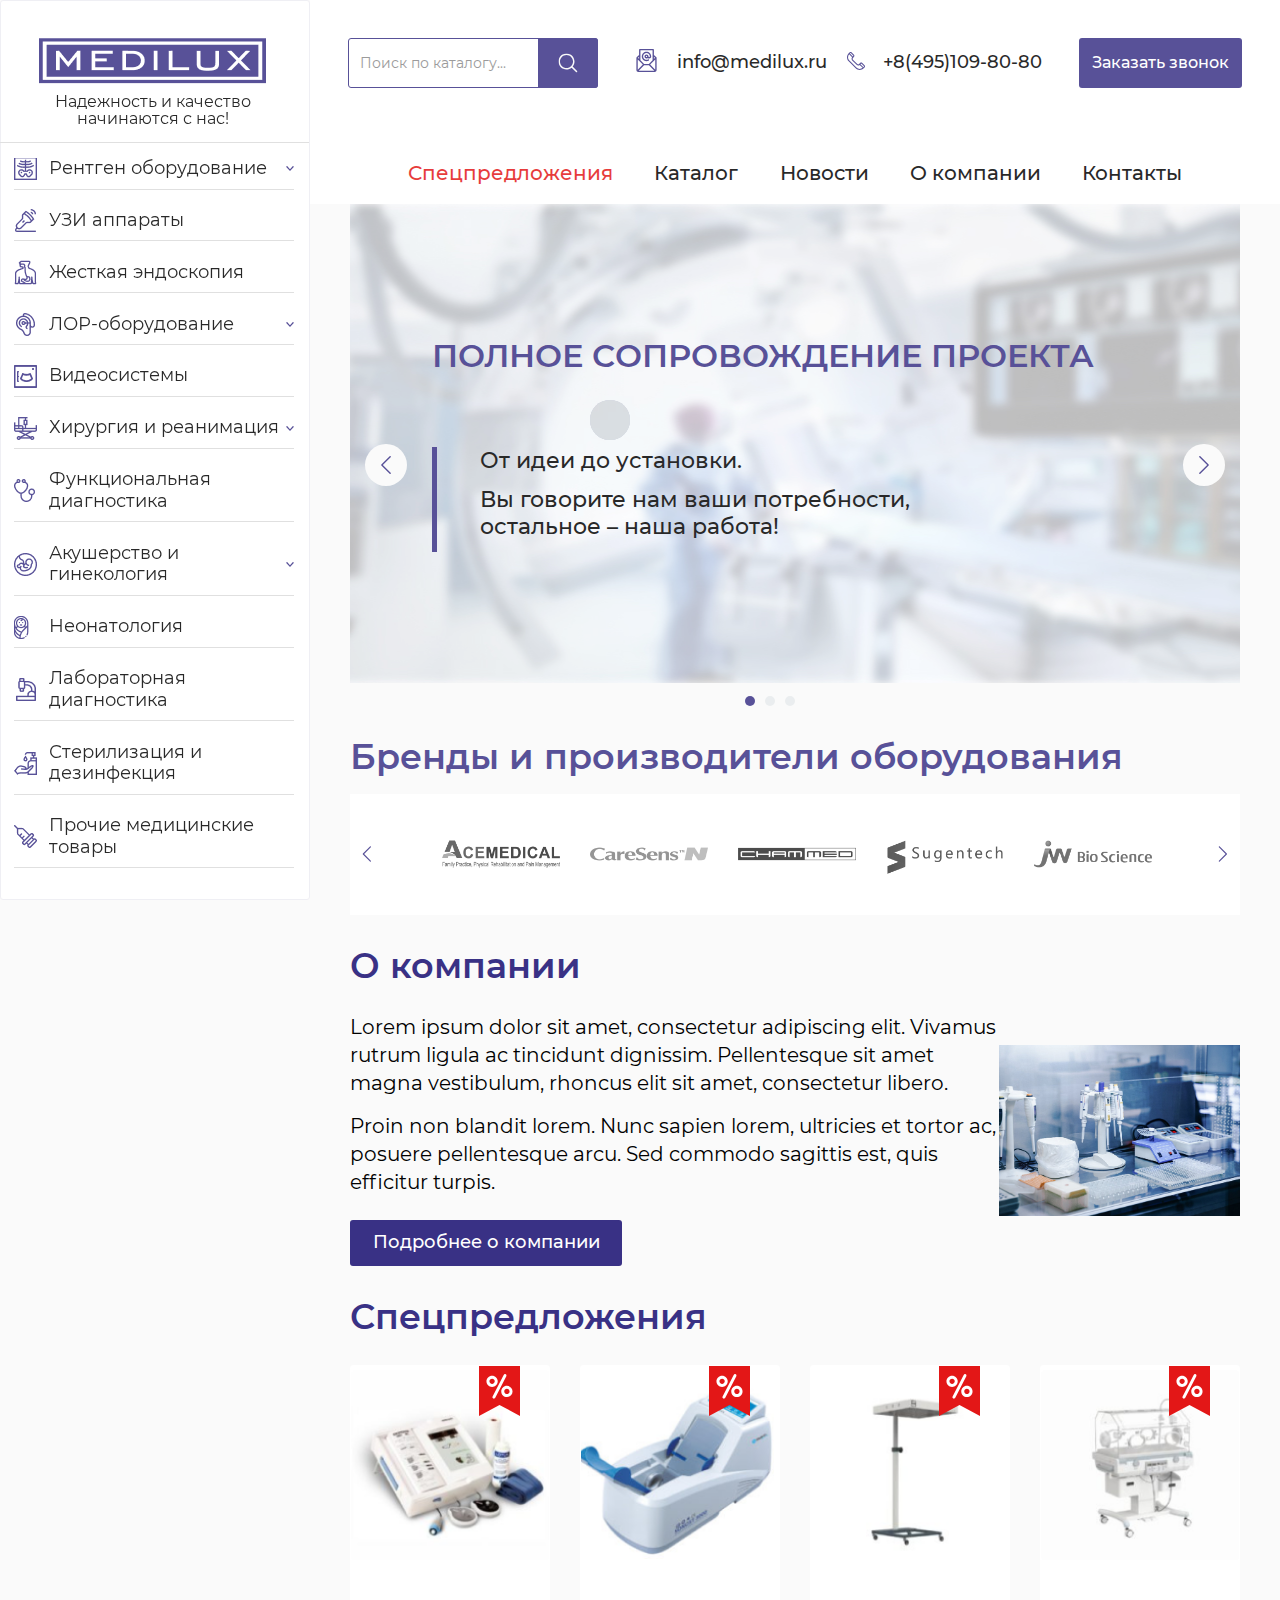
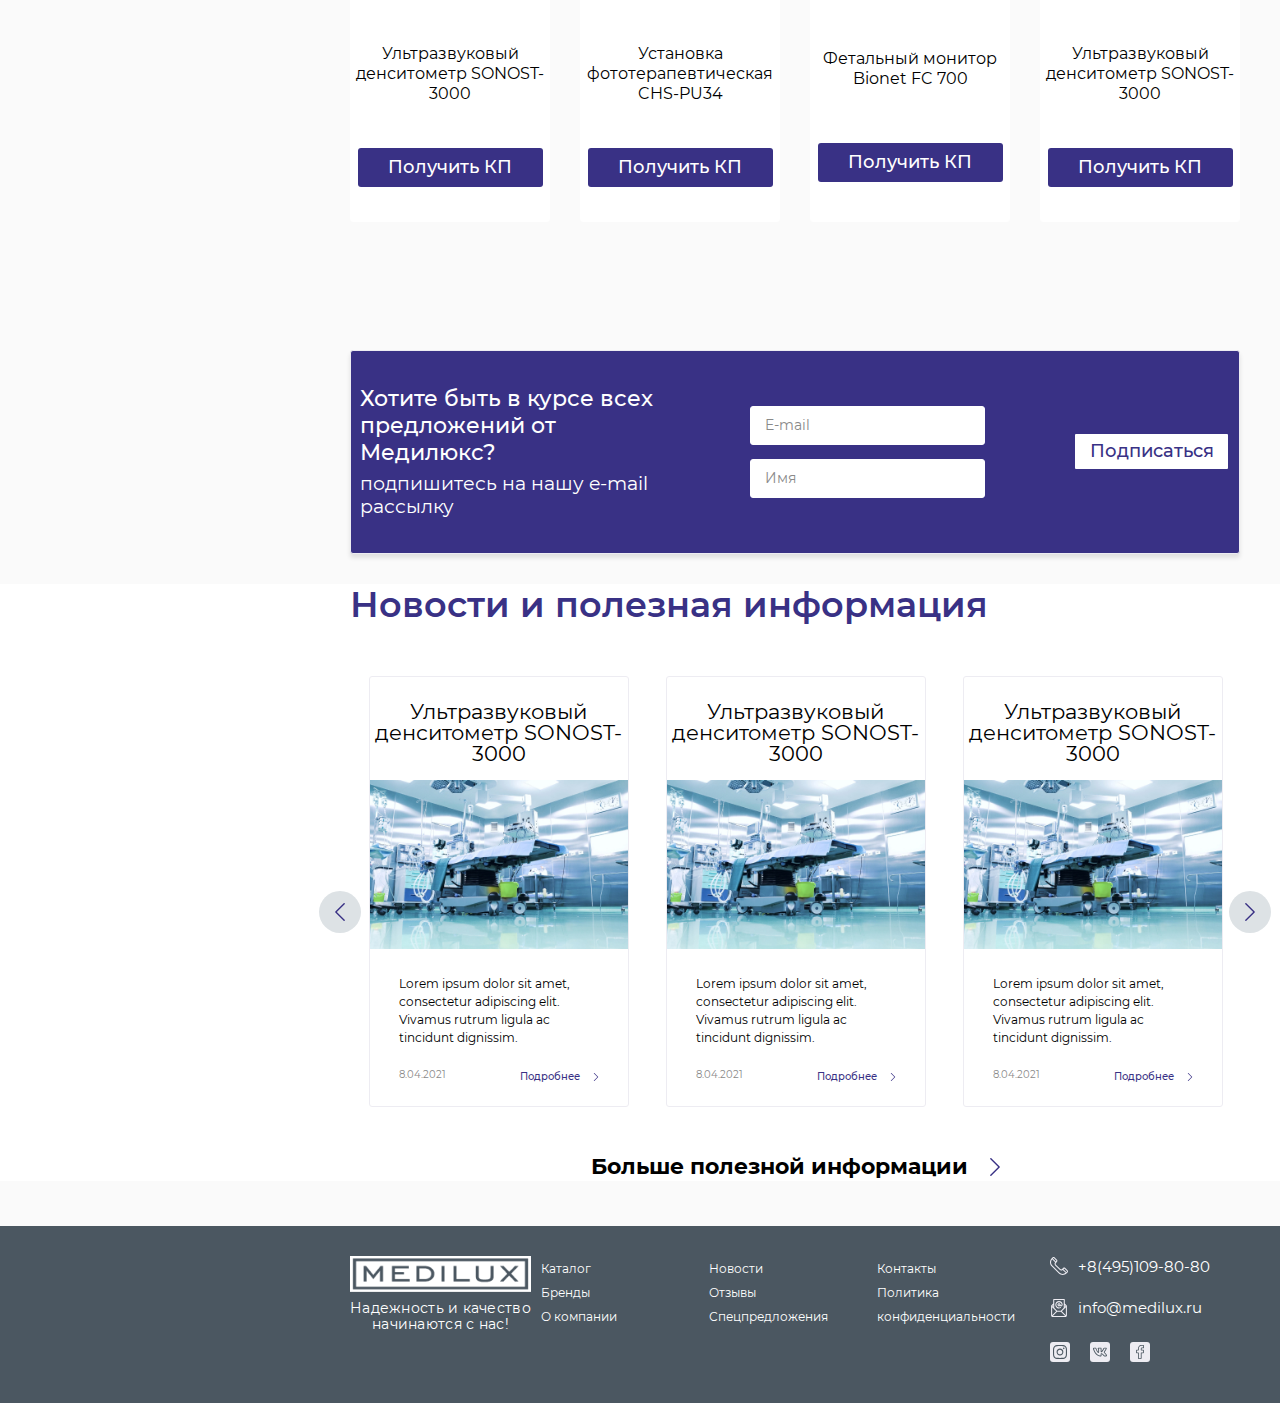
==== commit 634cd22b: "Add files via upload" ====
--- a/index.html
+++ b/index.html
@@ -249,9 +249,7 @@
                 <div class="brands-slick-img">
                     <img src="img/15а.png">
                 </div>
-                <div class="brands-slick-img">
-                    <img src="img/16а.png">
-                </div>
+
                 <div class="brands-slick-img">
                     <img src="img/17а.png">
                 </div>
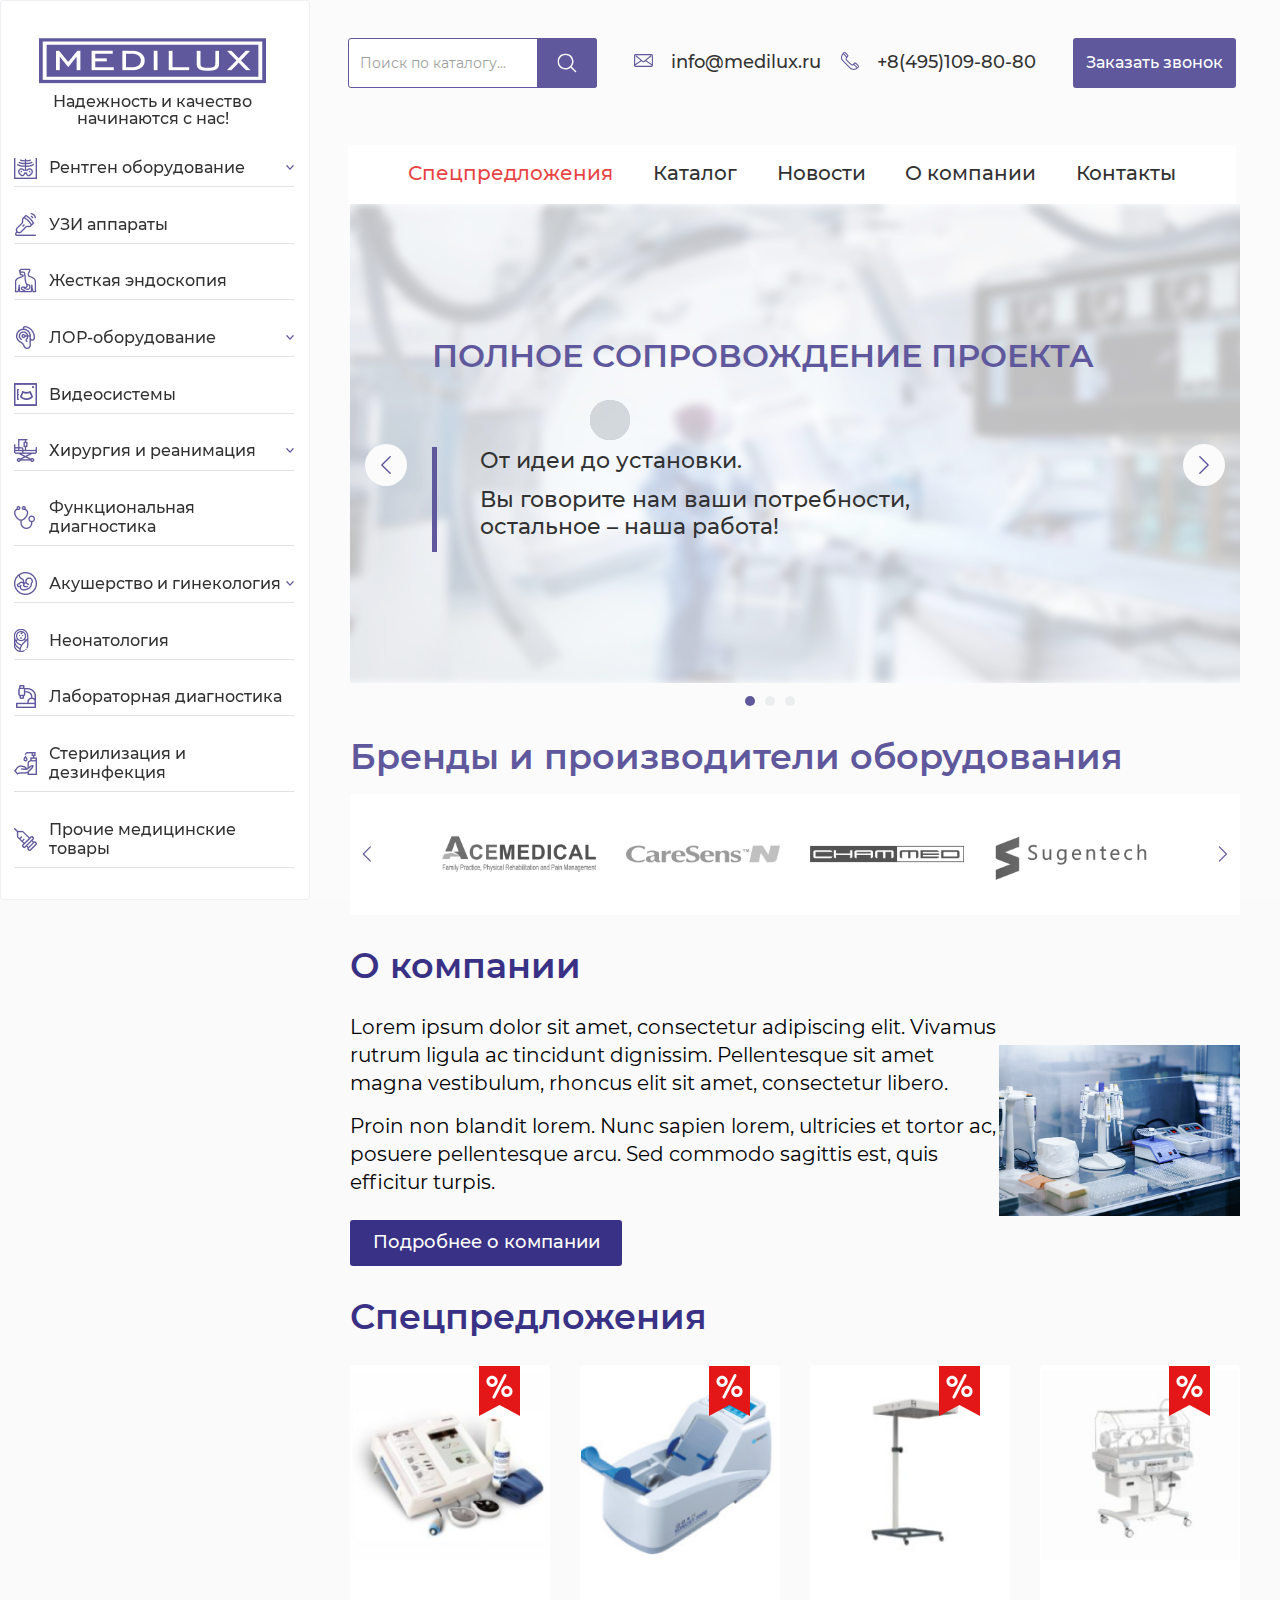
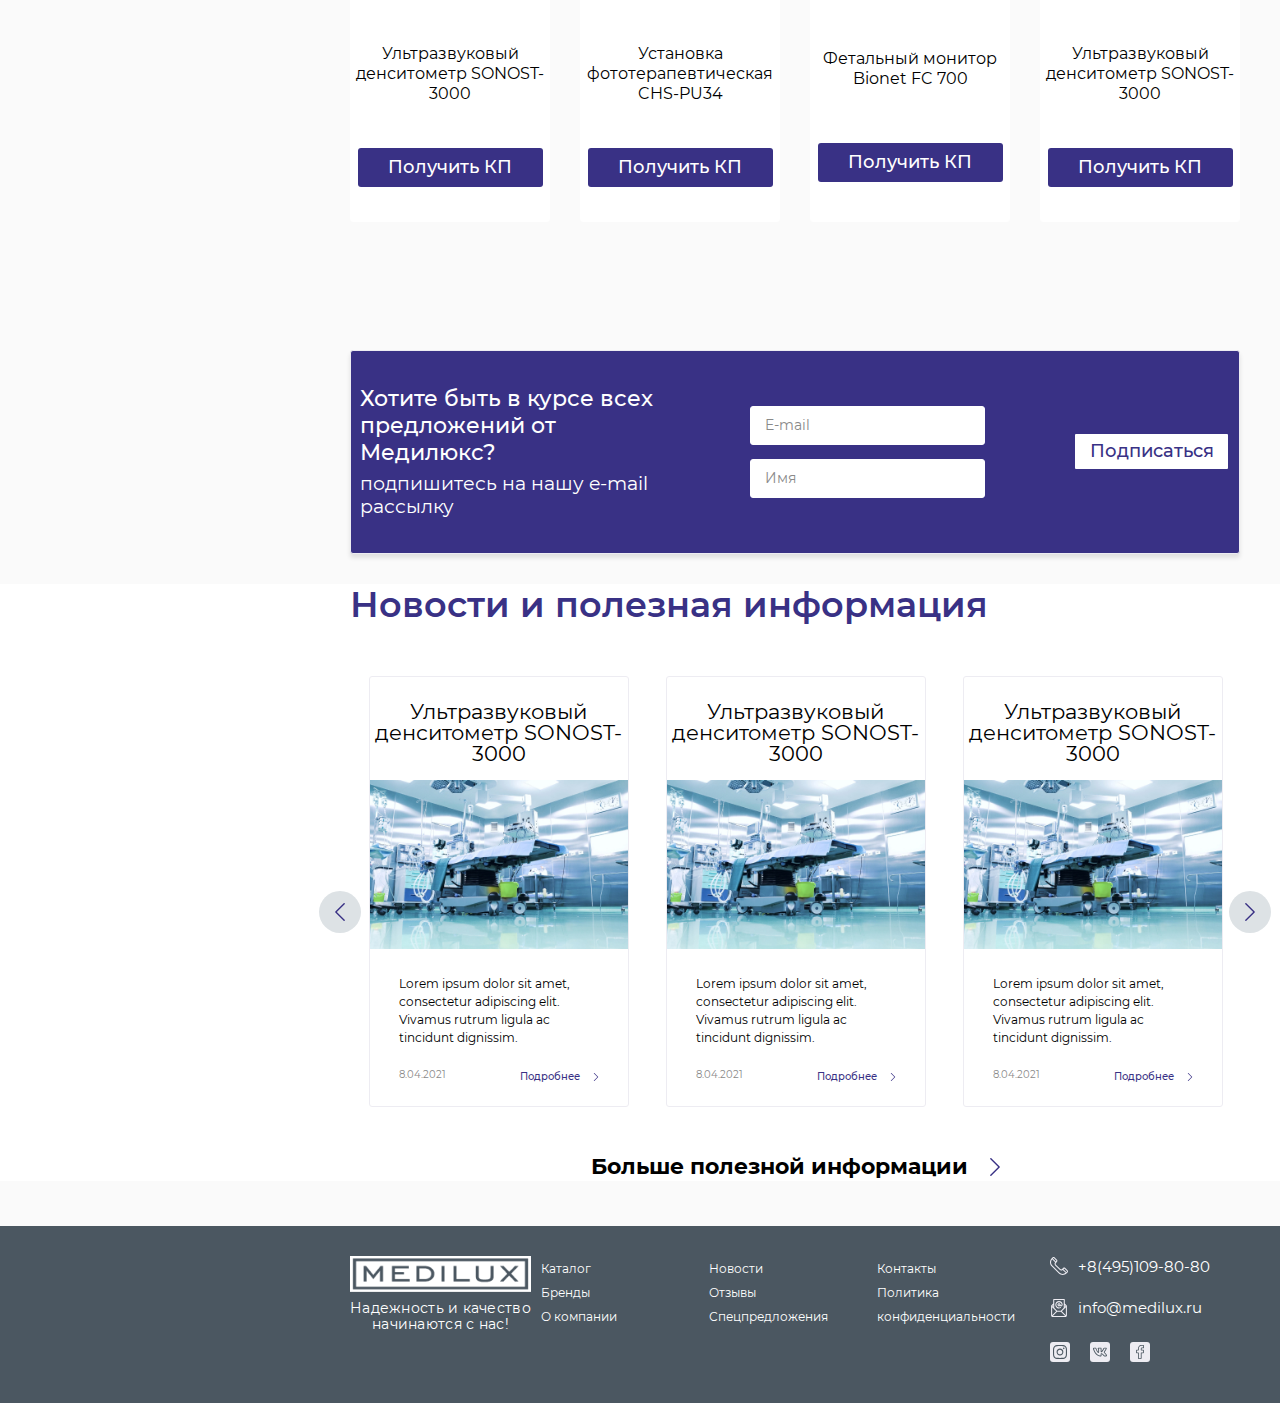
==== commit 8a1caa7d: "Add files via upload" ====
--- a/index.html
+++ b/index.html
@@ -145,12 +145,13 @@
                     </form>
                     <div class="header-top__additional">
                         <div class="mail">
-
-                            <a href="mailto:info@medilux.ru"><svg width="23" height="23" viewBox="0 0 23 23" fill="none" xmlns="http://www.w3.org/2000/svg">
-                                <path d="M11.5 2.69531C8.89916 2.69531 6.7832 4.81127 6.7832 7.41211C6.7832 9.02674 7.59746 10.5124 8.96133 11.3862C10.354 12.2785 12.0636 12.3733 13.6523 11.6424C13.9904 11.4869 14.1384 11.0867 13.9828 10.7486C13.8273 10.4106 13.4272 10.2626 13.0891 10.4181C11.9274 10.9526 10.6878 10.8918 9.68835 10.2515C8.71309 9.62667 8.13086 8.56521 8.13086 7.41211C8.13086 5.55437 9.64226 4.04297 11.5 4.04297C13.3577 4.04297 14.8691 5.55437 14.8691 7.41211C14.8691 7.78366 14.5669 8.08594 14.1953 8.08594C13.8558 8.08594 13.5386 7.82844 13.5216 7.42235C13.5215 7.41894 13.5215 7.41552 13.5215 7.41211C13.5215 6.29746 12.6146 5.39062 11.5 5.39062C10.3854 5.39062 9.47852 6.29746 9.47852 7.41211C9.47852 8.52676 10.3854 9.43359 11.5 9.43359C12.0173 9.43359 12.4897 9.23805 12.8476 8.91726C13.2055 9.23809 13.6779 9.43359 14.1953 9.43359C15.31 9.43359 16.2168 8.52676 16.2168 7.41211C16.2168 4.81127 14.1008 2.69531 11.5 2.69531ZM12.1643 7.52019C12.1123 7.84044 11.8347 8.08594 11.5 8.08594C11.1285 8.08594 10.8262 7.78366 10.8262 7.41211C10.8262 7.04056 11.1285 6.73828 11.5 6.73828C11.8455 6.73828 12.1307 6.99973 12.1691 7.33507C12.159 7.3963 12.1574 7.4586 12.1643 7.52019Z" fill="#393185"/>
-                                <path d="M21.6074 8.84853C21.6072 8.67428 21.537 8.50012 21.41 8.37312L18.9121 5.8752V0.673828C18.9121 0.301695 18.6104 0 18.2383 0H4.76172C4.38959 0 4.08789 0.301695 4.08789 0.673828V5.8752L1.58996 8.37312C1.58763 8.37546 1.58565 8.37806 1.58336 8.38045C1.45709 8.51054 1.39289 8.68183 1.39262 8.84853C1.39262 8.84898 1.39258 8.84939 1.39258 8.84983V20.9785C1.39258 22.0946 2.30072 23 3.41406 23H19.5859C20.7018 23 21.6074 22.0923 21.6074 20.9785V8.84983C21.6074 8.84939 21.6074 8.84898 21.6074 8.84853ZM18.9121 7.78105L19.9807 8.84961L18.9121 9.91817V7.78105ZM5.43555 6.15452C5.43555 6.15439 5.43555 6.15421 5.43555 6.15407V1.34766H17.5645V6.15407C17.5645 6.15421 17.5645 6.15439 17.5645 6.15452V11.2658L13.9162 14.9141H9.08379L5.43555 11.2658V6.15452ZM4.08789 7.78105V9.91817L3.01933 8.84961L4.08789 7.78105ZM2.74023 20.6994V10.4764L7.85176 15.5879L2.74023 20.6994ZM3.69321 21.6523L9.08379 16.2617H13.9162L19.3068 21.6523H3.69321ZM20.2598 20.6994L15.1482 15.5879L20.2598 10.4764V20.6994Z" fill="#393185"/>
-                                </svg>
-                                info@medilux.ru</a>
+                            <svg xmlns="http://www.w3.org/2000/svg" version="1.0" width="19" height="19" viewBox="0 0 2146.000000 1474.000000" preserveAspectRatio="xMidYMid meet">
+                                    <g transform="translate(0.000000,1474.000000) scale(0.100000,-0.100000)" fill='#393185' stroke="none">
+                                    <path d="M1730 14669 c-114 -13 -263 -46 -385 -87 -142 -46 -374 -164 -495 -249 -123 -88 -355 -320 -443 -443 -76 -108 -202 -353 -246 -481 -38 -111 -77 -289 -90 -411 -15 -136 -15 -11120 0 -11256 13 -122 52 -300 90 -411 44 -128 170 -373 246 -481 88 -123 320 -355 443 -443 108 -76 353 -202 481 -246 111 -38 289 -77 411 -90 137 -15 17839 -15 17976 0 122 13 300 52 411 90 128 44 373 170 481 246 123 88 355 320 443 443 76 108 202 353 246 481 38 111 77 289 90 411 15 136 15 11120 0 11256 -13 122 -52 300 -90 411 -44 128 -170 373 -246 481 -88 123 -320 355 -443 443 -108 76 -353 202 -481 246 -111 38 -289 77 -411 90 -119 13 -17873 13 -17988 0z m17905 -1268 c253 -85 422 -255 496 -501 17 -58 22 -96 21 -170 -1 -52 -4 -2189 -7 -4749 -3 -2560 -7 -4656 -9 -4658 -4 -4 -6101 4049 -6123 4070 -9 9 520 455 2323 1957 1285 1070 2359 1963 2387 1984 140 107 751 622 796 671 208 229 198 603 -24 833 -119 125 -254 189 -420 199 -170 10 -296 -34 -457 -160 -51 -40 -1686 -1400 -3633 -3021 -1947 -1622 -3578 -2974 -3625 -3004 -155 -103 -323 -161 -527 -183 -239 -25 -513 41 -720 173 -45 29 -1727 1423 -3739 3098 -2172 1808 -3665 3045 -3678 3046 -12 0 -50 11 -85 23 -145 50 -316 36 -471 -40 -153 -75 -282 -233 -324 -394 -55 -214 -2 -431 141 -583 32 -34 222 -197 423 -362 201 -166 1426 -1184 2722 -2263 1822 -1516 2355 -1965 2345 -1974 -15 -14 -6116 -4073 -6122 -4073 -3 0 -7 2082 -10 4628 -3 2545 -6 4688 -7 4762 -1 121 2 143 25 215 79 241 271 420 518 485 73 19 201 19 8894 17 l8820 -2 70 -24z m-10770 -7167 c227 -190 444 -362 520 -413 293 -197 606 -321 966 -382 115 -20 169 -23 379 -23 210 0 264 3 379 23 360 61 673 185 966 382 76 51 292 223 520 413 241 202 396 324 404 320 8 -2 1616 -1070 3573 -2372 l3558 -2367 -5 -35 c-4 -19 -25 -73 -47 -119 -57 -119 -161 -223 -279 -279 -46 -22 -109 -46 -139 -53 -82 -21 -17778 -21 -17860 0 -179 44 -342 173 -418 332 -22 46 -43 100 -47 119 l-5 35 3566 2373 c1962 1304 3569 2372 3573 2372 3 0 182 -147 396 -326z"/>
+                                    </g>
+                                    </svg>
+                            <a href="mailto:info@medilux.ru">
+                                    info@medilux.ru</a>
                         </div>
                         <div class="tel"><svg width="18" height="18" viewBox="0 0 16 16" fill="none" xmlns="http://www.w3.org/2000/svg">
                             <path d="M15.588 11.801L13.599 9.81201C13.0506 9.26367 12.1583 9.26367 11.61 9.81201L10.7059 10.7161C10.2904 11.1315 9.61444 11.1314 9.19916 10.7163L5.2804 6.79417C4.86399 6.37776 4.86393 5.70379 5.2804 5.28732C5.42602 5.14169 5.84418 4.72354 6.18449 4.38322C6.73046 3.83729 6.73809 2.94775 6.18396 2.39369L4.19546 0.411438C3.64708 -0.136906 2.7548 -0.136906 2.20789 0.410001C1.79864 0.815689 1.66664 0.946564 1.48314 1.12847C-0.494364 3.10594 -0.494364 6.32354 1.48305 8.30095L7.69218 14.5133C9.67431 16.4955 12.8824 16.4956 14.8647 14.5133L15.588 13.79C16.1364 13.2417 16.1364 12.3494 15.588 11.801ZM2.86945 1.07444C3.05224 0.891658 3.34961 0.891626 3.53299 1.07494L5.52149 3.05719C5.70471 3.24041 5.70471 3.53694 5.52149 3.72019L5.18996 4.05169L2.53964 1.40138L2.86945 1.07444ZM8.35531 13.8504L2.14614 7.63798C0.6162 6.10804 0.532107 3.70569 1.88752 2.07528L4.53015 4.71791C3.83577 5.50507 3.86471 6.70454 4.61724 7.45707L8.53587 11.379C8.5359 11.379 8.53597 11.3791 8.536 11.3791C9.28772 12.1309 10.4871 12.1617 11.2753 11.4664L13.9179 14.109C12.2927 15.4621 9.89578 15.3909 8.35531 13.8504ZM14.9251 13.127L14.5935 13.4586L11.9415 10.8065L12.273 10.475C12.4558 10.2922 12.7532 10.2922 12.936 10.475L14.925 12.464C15.1079 12.6469 15.1079 12.9443 14.9251 13.127Z" fill="#393185"/>
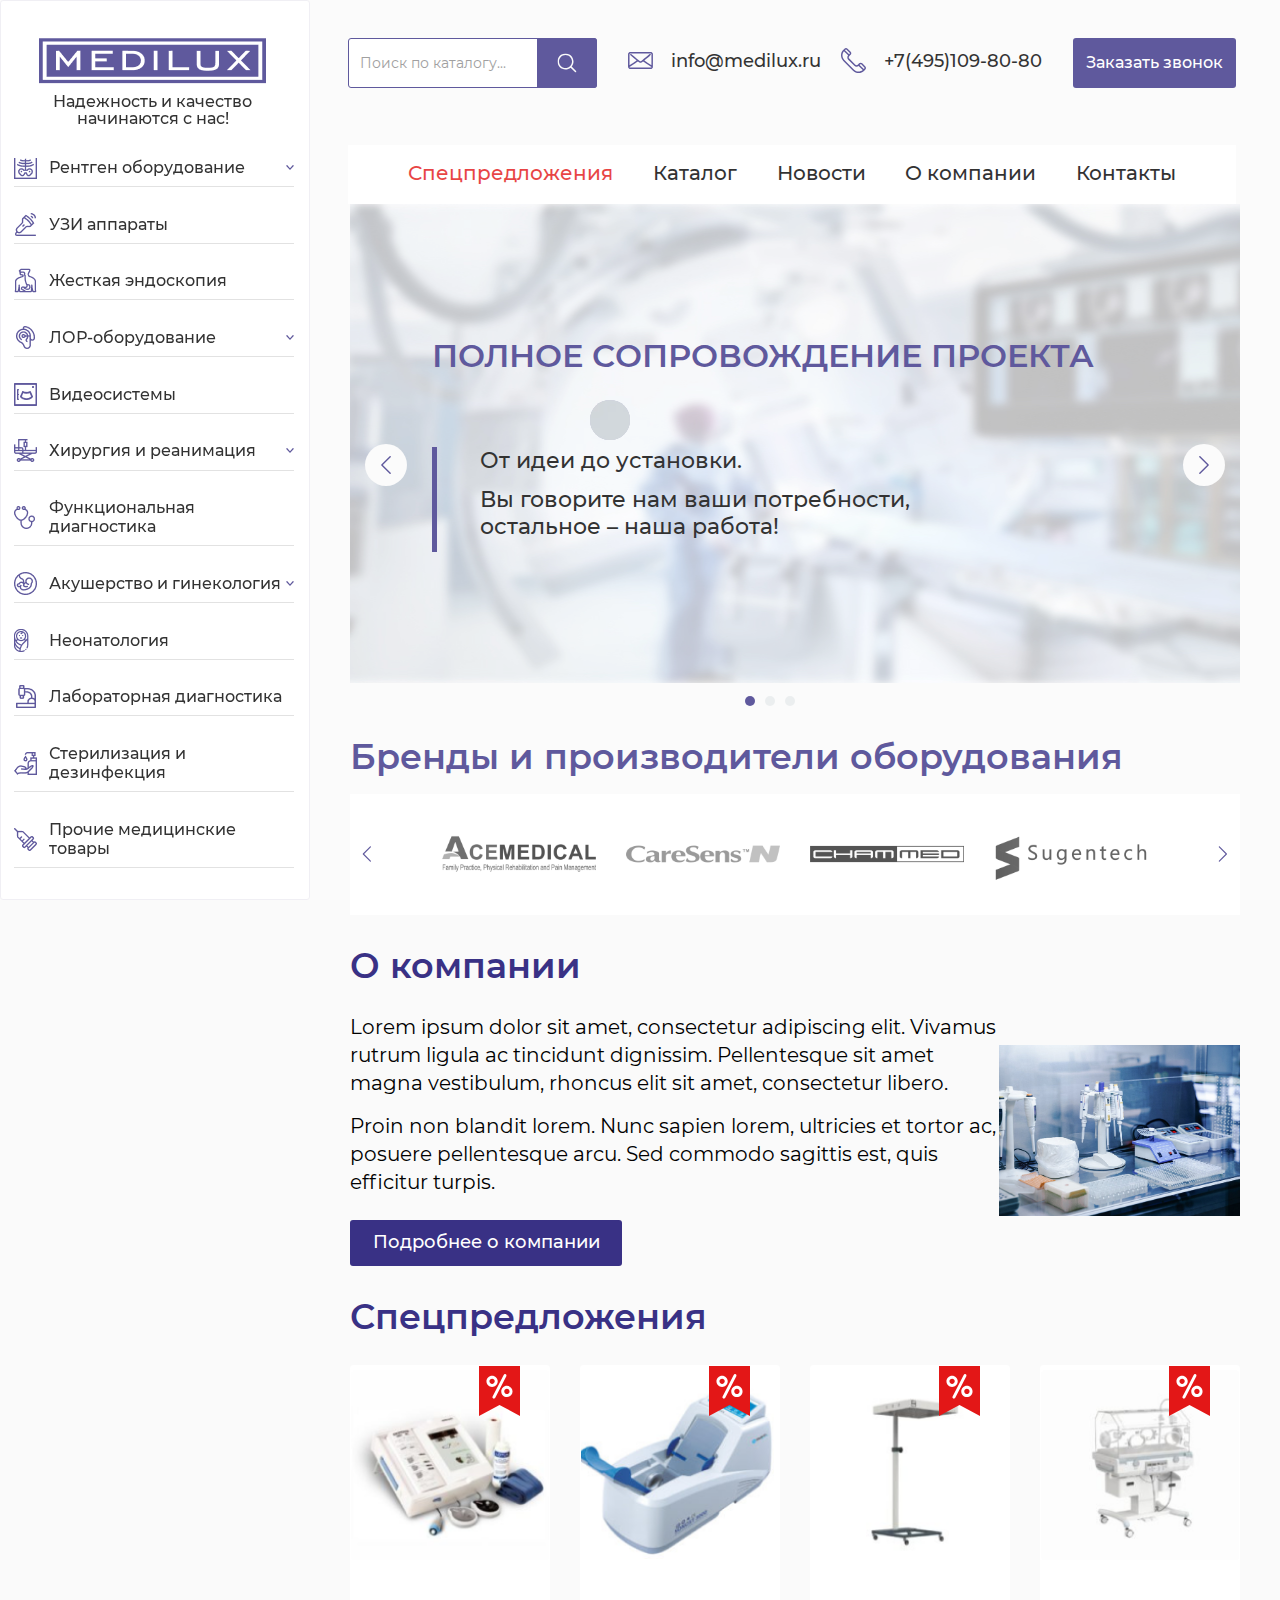
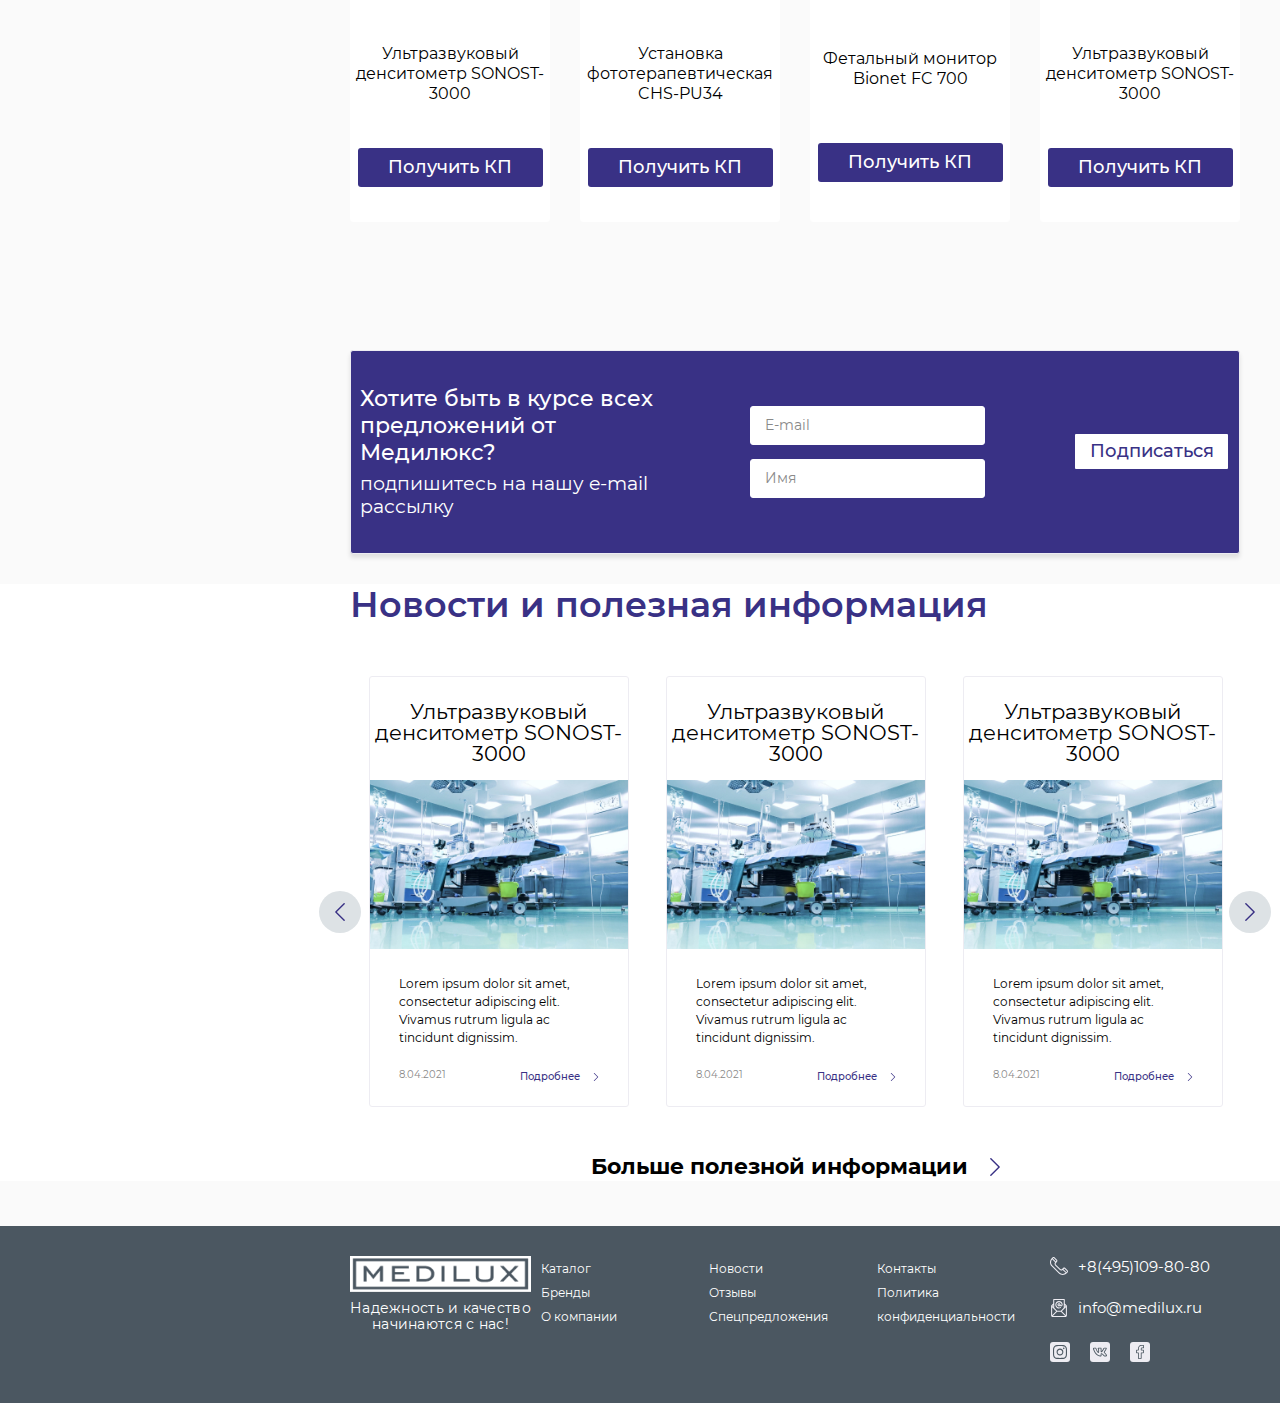
==== commit f92bfde6: "Add files via upload" ====
--- a/index.html
+++ b/index.html
@@ -145,7 +145,7 @@
                     </form>
                     <div class="header-top__additional">
                         <div class="mail">
-                            <svg xmlns="http://www.w3.org/2000/svg" version="1.0" width="19" height="19" viewBox="0 0 2146.000000 1474.000000" preserveAspectRatio="xMidYMid meet">
+                            <svg xmlns="http://www.w3.org/2000/svg" version="1.0" width="25" height="25" viewBox="0 0 2146.000000 1474.000000" preserveAspectRatio="xMidYMid meet">
                                     <g transform="translate(0.000000,1474.000000) scale(0.100000,-0.100000)" fill='#393185' stroke="none">
                                     <path d="M1730 14669 c-114 -13 -263 -46 -385 -87 -142 -46 -374 -164 -495 -249 -123 -88 -355 -320 -443 -443 -76 -108 -202 -353 -246 -481 -38 -111 -77 -289 -90 -411 -15 -136 -15 -11120 0 -11256 13 -122 52 -300 90 -411 44 -128 170 -373 246 -481 88 -123 320 -355 443 -443 108 -76 353 -202 481 -246 111 -38 289 -77 411 -90 137 -15 17839 -15 17976 0 122 13 300 52 411 90 128 44 373 170 481 246 123 88 355 320 443 443 76 108 202 353 246 481 38 111 77 289 90 411 15 136 15 11120 0 11256 -13 122 -52 300 -90 411 -44 128 -170 373 -246 481 -88 123 -320 355 -443 443 -108 76 -353 202 -481 246 -111 38 -289 77 -411 90 -119 13 -17873 13 -17988 0z m17905 -1268 c253 -85 422 -255 496 -501 17 -58 22 -96 21 -170 -1 -52 -4 -2189 -7 -4749 -3 -2560 -7 -4656 -9 -4658 -4 -4 -6101 4049 -6123 4070 -9 9 520 455 2323 1957 1285 1070 2359 1963 2387 1984 140 107 751 622 796 671 208 229 198 603 -24 833 -119 125 -254 189 -420 199 -170 10 -296 -34 -457 -160 -51 -40 -1686 -1400 -3633 -3021 -1947 -1622 -3578 -2974 -3625 -3004 -155 -103 -323 -161 -527 -183 -239 -25 -513 41 -720 173 -45 29 -1727 1423 -3739 3098 -2172 1808 -3665 3045 -3678 3046 -12 0 -50 11 -85 23 -145 50 -316 36 -471 -40 -153 -75 -282 -233 -324 -394 -55 -214 -2 -431 141 -583 32 -34 222 -197 423 -362 201 -166 1426 -1184 2722 -2263 1822 -1516 2355 -1965 2345 -1974 -15 -14 -6116 -4073 -6122 -4073 -3 0 -7 2082 -10 4628 -3 2545 -6 4688 -7 4762 -1 121 2 143 25 215 79 241 271 420 518 485 73 19 201 19 8894 17 l8820 -2 70 -24z m-10770 -7167 c227 -190 444 -362 520 -413 293 -197 606 -321 966 -382 115 -20 169 -23 379 -23 210 0 264 3 379 23 360 61 673 185 966 382 76 51 292 223 520 413 241 202 396 324 404 320 8 -2 1616 -1070 3573 -2372 l3558 -2367 -5 -35 c-4 -19 -25 -73 -47 -119 -57 -119 -161 -223 -279 -279 -46 -22 -109 -46 -139 -53 -82 -21 -17778 -21 -17860 0 -179 44 -342 173 -418 332 -22 46 -43 100 -47 119 l-5 35 3566 2373 c1962 1304 3569 2372 3573 2372 3 0 182 -147 396 -326z"/>
                                     </g>
@@ -153,10 +153,10 @@
                             <a href="mailto:info@medilux.ru">
                                     info@medilux.ru</a>
                         </div>
-                        <div class="tel"><svg width="18" height="18" viewBox="0 0 16 16" fill="none" xmlns="http://www.w3.org/2000/svg">
+                        <div class="tel"><svg width="25" height="25" viewBox="0 0 16 16" fill="none" xmlns="http://www.w3.org/2000/svg">
                             <path d="M15.588 11.801L13.599 9.81201C13.0506 9.26367 12.1583 9.26367 11.61 9.81201L10.7059 10.7161C10.2904 11.1315 9.61444 11.1314 9.19916 10.7163L5.2804 6.79417C4.86399 6.37776 4.86393 5.70379 5.2804 5.28732C5.42602 5.14169 5.84418 4.72354 6.18449 4.38322C6.73046 3.83729 6.73809 2.94775 6.18396 2.39369L4.19546 0.411438C3.64708 -0.136906 2.7548 -0.136906 2.20789 0.410001C1.79864 0.815689 1.66664 0.946564 1.48314 1.12847C-0.494364 3.10594 -0.494364 6.32354 1.48305 8.30095L7.69218 14.5133C9.67431 16.4955 12.8824 16.4956 14.8647 14.5133L15.588 13.79C16.1364 13.2417 16.1364 12.3494 15.588 11.801ZM2.86945 1.07444C3.05224 0.891658 3.34961 0.891626 3.53299 1.07494L5.52149 3.05719C5.70471 3.24041 5.70471 3.53694 5.52149 3.72019L5.18996 4.05169L2.53964 1.40138L2.86945 1.07444ZM8.35531 13.8504L2.14614 7.63798C0.6162 6.10804 0.532107 3.70569 1.88752 2.07528L4.53015 4.71791C3.83577 5.50507 3.86471 6.70454 4.61724 7.45707L8.53587 11.379C8.5359 11.379 8.53597 11.3791 8.536 11.3791C9.28772 12.1309 10.4871 12.1617 11.2753 11.4664L13.9179 14.109C12.2927 15.4621 9.89578 15.3909 8.35531 13.8504ZM14.9251 13.127L14.5935 13.4586L11.9415 10.8065L12.273 10.475C12.4558 10.2922 12.7532 10.2922 12.936 10.475L14.925 12.464C15.1079 12.6469 15.1079 12.9443 14.9251 13.127Z" fill="#393185"/>
                             </svg>
-                            <a href="tel:+84951098080">+8(495)109-80-80</a> </div>
+                            <a href="tel:+74951098080">+7(495)109-80-80</a> </div>
                     </div>
 
                     <button class="btn">Заказать звонок</button>
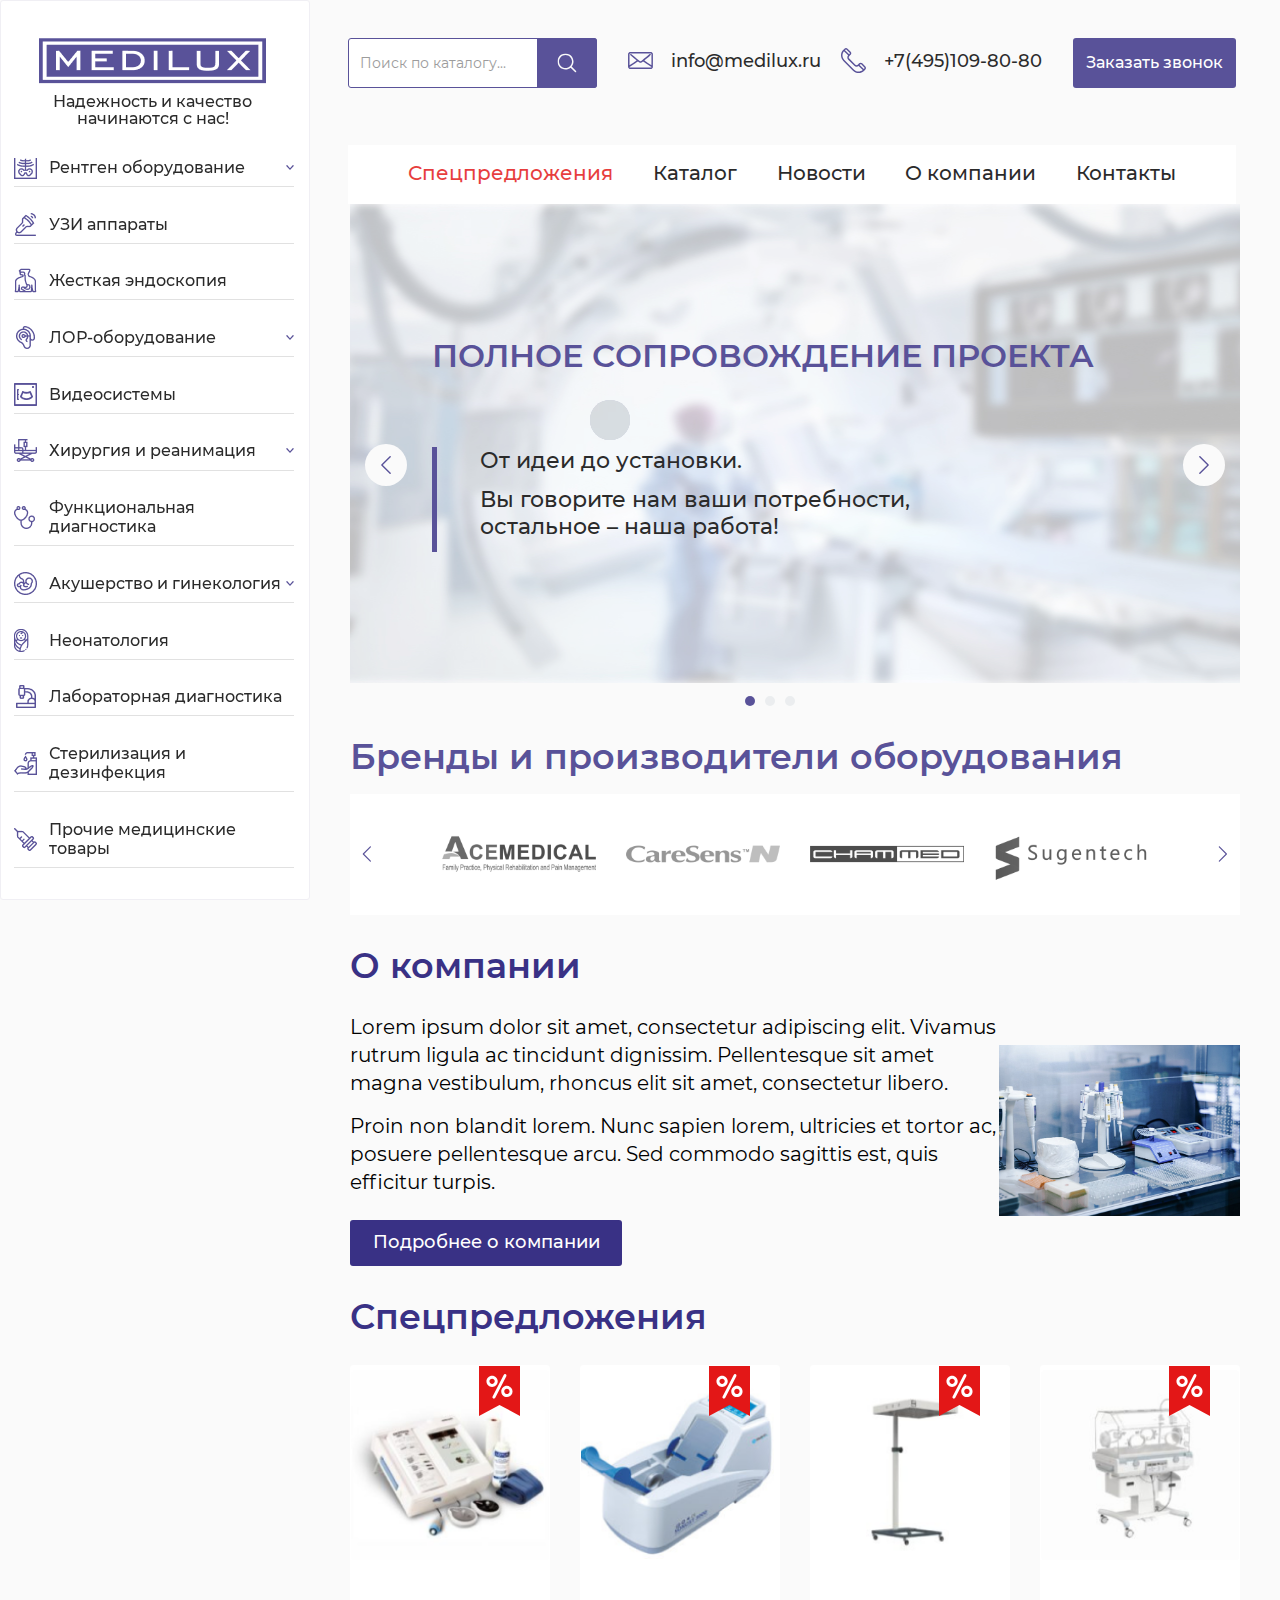
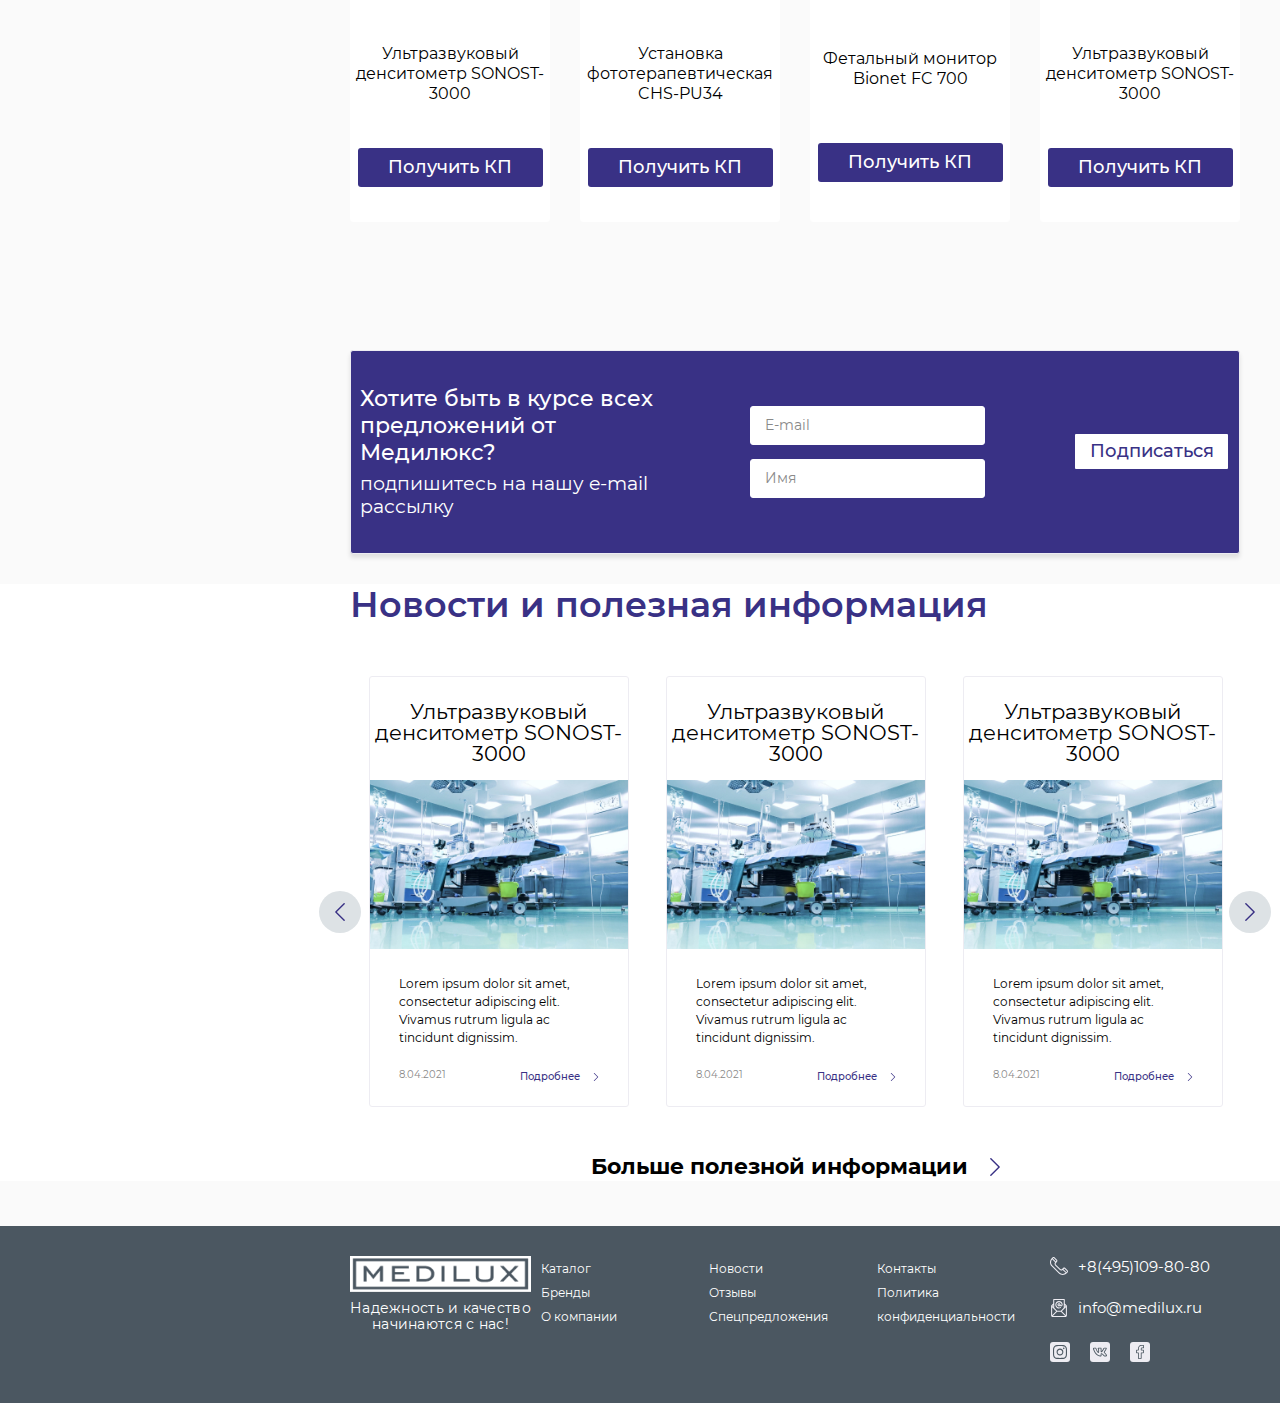
==== commit 7d98949c: "Add files via upload" ====
--- a/index.html
+++ b/index.html
@@ -2,38 +2,46 @@
 <html lang="ru">
 
 <head>
-    <meta charset="UTF-8">
-    <meta http-equiv="X-UA-Compatible" content="IE=edge">
-    <meta name="viewport" content="width=device-width, initial-scale=1.0">
+    <meta charset="UTF-8" />
+    <meta http-equiv="X-UA-Compatible" content="IE=edge" />
+    <meta name="viewport" content="width=device-width, initial-scale=1.0" />
     <script src="https://code.jquery.com/jquery-3.6.0.min.js" integrity="sha256-/xUj+3OJU5yExlq6GSYGSHk7tPXikynS7ogEvDej/m4=" crossorigin="anonymous"></script>
-    <link rel="shortcut icon" href="img/favicon.jpg" type="image/x-icon">
+    <link rel="shortcut icon" href="img/favicon.jpg" type="image/x-icon" />
+    <script src="js/jquery.fancybox.min.js"></script>
+    <script src="js/jquery.maskedinput.js"></script>
     <script src="js/slick.min.js"></script>
     <script src="js/main.js"></script>
-    <link rel="stylesheet" href="style.css">
+    <link rel="stylesheet" href="style.css" />
     <title>Медилюкс</title>
 </head>
 
 <body>
     <div class="loaderArea">
         <div class="load">
-            <hr>
-            <hr>
-            <hr>
-            <hr>
+            <hr />
+            <hr />
+            <hr />
+            <hr />
         </div>
     </div>
     <div class="menu">
         <div class="logo">
-            <a href="index.html"><img src="img/logo.png">Надежность и качество <br> начинаются с нас!</a>
+            <a href="index.html"><img src="img/logo.png" />Надежность и качество <br /> начинаются с нас!</a>
         </div>
         <ul id="accordion" class="accordion">
+            <li>
+                <div class="link">
+                    <img class="menu-icon" src="img/icon1.png" /> Рентген оборудование
 
-            <li>
-                <div class="link"><img class="menu-icon" src="img/icon1.png"> Рентген оборудование
-
-                    <svg width="8" height="5" class='arrow-menu' id="icon-1" viewBox="0 0 8 5" xmlns="http://www.w3.org/2000/svg">
-                        <g>  <path d="M1.14286 0L4 3.125L6.85714 0L8 0.625L4 5L0 0.625L1.14286 0Z" fill="#393185"/></g>                     
-                                                </svg>
+                    <svg width="8" height="5" class="arrow-menu" id="icon-1" viewBox="0 0 8 5" xmlns="http://www.w3.org/2000/svg">
+                            <g>
+                                <path
+                                    d="M1.14286 0L4 3.125L6.85714 0L8 0.625L4
+                                    5L0 0.625L1.14286 0Z"
+                                    fill="#393185"
+                                    />
+                                </g>
+                            </svg>
                 </div>
                 <ul class="submenu">
                     <li><a href="#">Цифровые рентгены</a></li>
@@ -42,20 +50,28 @@
                 </ul>
             </li>
             <li>
-                <div class="link"><img class="menu-icon" src="img/icon2.png"> УЗИ аппараты
-                </div>
-
+                <div class="link">
+                    <img class="menu-icon" src="img/icon2.png" /> УЗИ аппараты
+                </div>
             </li>
             <li>
-                <div class="link"><img class="menu-icon" src="img/icon3.png"> Жесткая эндоскопия
-                </div>
-
+                <div class="link">
+                    <img class="menu-icon" src="img/icon3.png" /> Жесткая эндоскопия
+                </div>
             </li>
 
             <li>
-                <div class="link"><img class="menu-icon" src="img/icon4.png"> ЛОР-оборудование <svg width="8" height="5" class='arrow-menu' id="icon-1" viewBox="0 0 8 5" xmlns="http://www.w3.org/2000/svg">
-                    <g>  <path d="M1.14286 0L4 3.125L6.85714 0L8 0.625L4 5L0 0.625L1.14286 0Z" fill="#393185"/></g>                     
-                                            </svg>
+                <div class="link">
+                    <img class="menu-icon" src="img/icon4.png" /> ЛОР-оборудование
+                    <svg width="8" height="5" class="arrow-menu" id="icon-1" viewBox="0 0 8 5" xmlns="http://www.w3.org/2000/svg">
+                                <g>
+                                    <path
+                                        d="M1.14286 0L4 3.125L6.85714 0L8
+                                        0.625L4 5L0 0.625L1.14286 0Z"
+                                        fill="#393185"
+                                        />
+                                    </g>
+                                </svg>
                 </div>
                 <ul class="submenu">
                     <li><a href="#">ЛОР-комбайны</a></li>
@@ -64,16 +80,22 @@
                 </ul>
             </li>
             <li>
-                <div class="link"><img class="menu-icon" src="img/icon5.png">Видеосистемы
-                </div>
-
+                <div class="link">
+                    <img class="menu-icon" src="img/icon5.png" />Видеосистемы
+                </div>
             </li>
             <li>
-                <div class="link"><img class="menu-icon" src="img/icon6.png"> Хирургия и реанимация
-                    <svg width="8" height="5" class='arrow-menu' id="icon-1" viewBox="0 0 8 5" xmlns="http://www.w3.org/2000/svg">
-                        <g>  <path d="M1.14286 0L4 3.125L6.85714 0L8 0.625L4 5L0 0.625L1.14286 0Z" fill="#393185"/></g>                     
-                                                </svg>
-
+                <div class="link">
+                    <img class="menu-icon" src="img/icon6.png" /> Хирургия и реанимация
+                    <svg width="8" height="5" class="arrow-menu" id="icon-1" viewBox="0 0 8 5" xmlns="http://www.w3.org/2000/svg">
+                                    <g>
+                                        <path
+                                            d="M1.14286 0L4 3.125L6.85714 0L8
+                                            0.625L4 5L0 0.625L1.14286 0Z"
+                                            fill="#393185"
+                                            />
+                                        </g>
+                                    </svg>
                 </div>
                 <ul class="submenu">
                     <li><a href="#">ЭХВЧ</a></li>
@@ -82,123 +104,516 @@
                 </ul>
             </li>
             <li>
-                <div class="link"><img class="menu-icon" src="img/icon7.png"> Функциональная диагностика
-                </div>
-
+                <div class="link">
+                    <img class="menu-icon" src="img/icon7.png" /> Функциональная диагностика
+                </div>
             </li>
             <li>
-                <div class="link"><img class="menu-icon" src="img/icon8.png"> Акушерство и гинекология <svg width="8" height="5" class='arrow-menu' id="icon-1" viewBox="0 0 8 5" xmlns="http://www.w3.org/2000/svg">
-                    <g>  <path d="M1.14286 0L4 3.125L6.85714 0L8 0.625L4 5L0 0.625L1.14286 0Z" fill="#393185"/></g>                     
-                                            </svg>
+                <div class="link">
+                    <img class="menu-icon" src="img/icon8.png" /> Акушерство и гинекология
+                    <svg width="8" height="5" class="arrow-menu" id="icon-1" viewBox="0 0 8 5" xmlns="http://www.w3.org/2000/svg">
+                                        <g>
+                                            <path
+                                                d="M1.14286 0L4 3.125L6.85714
+                                                0L8 0.625L4 5L0 0.625L1.14286
+                                                0Z"
+                                                fill="#393185"
+                                                />
+                                            </g>
+                                        </svg>
                 </div>
                 <ul class="submenu">
                     <li><a href="#">Кольпоскопы</a></li>
                     <li><a href="#">Гинекологические кресла</a></li>
-                    <li><a href="#">Гинекологические светильники</a></li>
+                    <li><a href="#">Гинекологические
+                                                светильники</a></li>
                     <li><a href="#">Фетальные мониторы</a></li>
                     <li><a href="#">Весы и ростомеры</a></li>
                 </ul>
             </li>
             <li>
-                <div class="link"><img class="menu-icon" src="img/icon9.png"> Неонатология
-                </div>
-
+                <div class="link">
+                    <img class="menu-icon" src="img/icon9.png" /> Неонатология
+                </div>
             </li>
             <li>
-                <div class="link"><img class="menu-icon" src="img/icon10.png"> Лабораторная диагностика
-                </div>
-
+                <div class="link">
+                    <img class="menu-icon" src="img/icon10.png" /> Лабораторная диагностика
+                </div>
             </li>
             <li>
-                <div class="link"><img class="menu-icon" src="img/icon11.png"> Стерилизация и дезинфекция
-                </div>
-
+                <div class="link">
+                    <img class="menu-icon" src="img/icon11.png" /> Стерилизация и дезинфекция
+                </div>
             </li>
             <li>
-                <div class="link"><img class="menu-icon" src="img/icon12.png"> Прочие медицинские товары
-                </div>
-
+                <div class="link">
+                    <img class="menu-icon" src="img/icon12.png" /> Прочие медицинские товары
+                </div>
             </li>
         </ul>
     </div>
     <div class="menu__mobile-bg"></div>
     <section class="main">
-
         <div class="container">
-
             <header>
                 <div class="header-top">
                     <a href="#" class="mobile__button">
-
-                        <svg xmlns='http://www.w3.org/2000/svg' height="32" width="32" id="icon-2" xmlns:xlink="http://www.w3.org/1999/xlink" style="enable-background:new 0 0 32 32;" version="1.1" viewBox="0 0 32 32" width="32px" xml:space="preserve">
-                            <g>          <path d="M4,10h24c1.104,0,2-0.896,2-2s-0.896-2-2-2H4C2.896,6,2,6.896,2,8S2.896,10,4,10z M28,14H4c-1.104,0-2,0.896-2,2  s0.896,2,2,2h24c1.104,0,2-0.896,2-2S29.104,14,28,14z M28,22H4c-1.104,0-2,0.896-2,2s0.896,2,2,2h24c1.104,0,2-0.896,2-2  S29.104,22,28,22z"/>
-                            </g>
-                        </svg>
+                        <svg xmlns="http://www.w3.org/2000/svg" height="32" width="32" id="icon-2" xmlns:xlink="http://www.w3.org/1999/xlink" style="enable-background: new 0
+                                                0 32 32" version="1.1" viewBox="0
+                                                0 32 32" width="32px" xml:space="preserve">
+                                                <g>
+                                                    <path
+                                                        d="M4,10h24c1.104,0,2-0.896,2-2s-0.896-2-2-2H4C2.896,6,2,6.896,2,8S2.896,10,4,10z
+                                                        M28,14H4c-1.104,0-2,0.896-2,2
+                                                        s0.896,2,2,2h24c1.104,0,2-0.896,2-2S29.104,14,28,14z
+                                                        M28,22H4c-1.104,0-2,0.896-2,2s0.896,2,2,2h24c1.104,0,2-0.896,2-2
+                                                        S29.104,22,28,22z"
+                                                        />
+                                                    </g>
+                                                </svg>
                     </a>
                     <form action="" method="get" id="search">
-                        <input name="s" placeholder="Поиск по каталогу..." type="search">
-                        <button type="submit">                    
-                            <svg width="19" height="19" viewBox="0 0 19 19" fill="none" xmlns="http://www.w3.org/2000/svg">
-                                <path d="M18.7836 17.739L14.1467 13.1021C15.2993 11.7161 15.9936 9.93633 15.9936 7.99707C15.9936 3.58747 12.4063 0 7.99687 0C3.58737 0 0 3.58747 0 7.99707C0 12.4064 3.58737 15.9936 7.99687 15.9936C9.93604 15.9936 11.7159 15.2993 13.1019 14.1467L17.739 18.7836C17.8832 18.9279 18.0723 19 18.2613 19C18.4503 19 18.6394 18.9279 18.7837 18.7836C19.0722 18.4951 19.0722 18.0275 18.7836 17.739ZM1.47742 7.99707C1.47742 4.40212 4.40202 1.47742 7.99687 1.47742C11.5916 1.47742 14.5161 4.40212 14.5161 7.99707C14.5161 11.5917 11.5916 14.5161 7.99687 14.5161C4.40202 14.5161 1.47742 11.5917 1.47742 7.99707Z" fill="#FAFAFA"/>
-                                </svg>
-                        </button>
+                        <input name="s" placeholder="Поиск по каталогу..." type="search" />
+                        <button type="submit">
+                                                    <svg
+                                                        width="19"
+                                                        height="19"
+                                                        viewBox="0 0 19 19"
+                                                        fill="none"
+                                                        xmlns="http://www.w3.org/2000/svg">
+                                                        <path
+                                                            d="M18.7836
+                                                            17.739L14.1467
+                                                            13.1021C15.2993
+                                                            11.7161 15.9936
+                                                            9.93633 15.9936
+                                                            7.99707C15.9936
+                                                            3.58747 12.4063 0
+                                                            7.99687 0C3.58737 0
+                                                            0 3.58747 0
+                                                            7.99707C0 12.4064
+                                                            3.58737 15.9936
+                                                            7.99687
+                                                            15.9936C9.93604
+                                                            15.9936 11.7159
+                                                            15.2993 13.1019
+                                                            14.1467L17.739
+                                                            18.7836C17.8832
+                                                            18.9279 18.0723 19
+                                                            18.2613 19C18.4503
+                                                            19 18.6394 18.9279
+                                                            18.7837
+                                                            18.7836C19.0722
+                                                            18.4951 19.0722
+                                                            18.0275 18.7836
+                                                            17.739ZM1.47742
+                                                            7.99707C1.47742
+                                                            4.40212 4.40202
+                                                            1.47742 7.99687
+                                                            1.47742C11.5916
+                                                            1.47742 14.5161
+                                                            4.40212 14.5161
+                                                            7.99707C14.5161
+                                                            11.5917 11.5916
+                                                            14.5161 7.99687
+                                                            14.5161C4.40202
+                                                            14.5161 1.47742
+                                                            11.5917 1.47742
+                                                            7.99707Z"
+                                                            fill="#FAFAFA"
+                                                            />
+                                                        </svg>
+                                                    </button>
                     </form>
                     <div class="header-top__additional">
                         <div class="mail">
-                            <svg xmlns="http://www.w3.org/2000/svg" version="1.0" width="25" height="25" viewBox="0 0 2146.000000 1474.000000" preserveAspectRatio="xMidYMid meet">
-                                    <g transform="translate(0.000000,1474.000000) scale(0.100000,-0.100000)" fill='#393185' stroke="none">
-                                    <path d="M1730 14669 c-114 -13 -263 -46 -385 -87 -142 -46 -374 -164 -495 -249 -123 -88 -355 -320 -443 -443 -76 -108 -202 -353 -246 -481 -38 -111 -77 -289 -90 -411 -15 -136 -15 -11120 0 -11256 13 -122 52 -300 90 -411 44 -128 170 -373 246 -481 88 -123 320 -355 443 -443 108 -76 353 -202 481 -246 111 -38 289 -77 411 -90 137 -15 17839 -15 17976 0 122 13 300 52 411 90 128 44 373 170 481 246 123 88 355 320 443 443 76 108 202 353 246 481 38 111 77 289 90 411 15 136 15 11120 0 11256 -13 122 -52 300 -90 411 -44 128 -170 373 -246 481 -88 123 -320 355 -443 443 -108 76 -353 202 -481 246 -111 38 -289 77 -411 90 -119 13 -17873 13 -17988 0z m17905 -1268 c253 -85 422 -255 496 -501 17 -58 22 -96 21 -170 -1 -52 -4 -2189 -7 -4749 -3 -2560 -7 -4656 -9 -4658 -4 -4 -6101 4049 -6123 4070 -9 9 520 455 2323 1957 1285 1070 2359 1963 2387 1984 140 107 751 622 796 671 208 229 198 603 -24 833 -119 125 -254 189 -420 199 -170 10 -296 -34 -457 -160 -51 -40 -1686 -1400 -3633 -3021 -1947 -1622 -3578 -2974 -3625 -3004 -155 -103 -323 -161 -527 -183 -239 -25 -513 41 -720 173 -45 29 -1727 1423 -3739 3098 -2172 1808 -3665 3045 -3678 3046 -12 0 -50 11 -85 23 -145 50 -316 36 -471 -40 -153 -75 -282 -233 -324 -394 -55 -214 -2 -431 141 -583 32 -34 222 -197 423 -362 201 -166 1426 -1184 2722 -2263 1822 -1516 2355 -1965 2345 -1974 -15 -14 -6116 -4073 -6122 -4073 -3 0 -7 2082 -10 4628 -3 2545 -6 4688 -7 4762 -1 121 2 143 25 215 79 241 271 420 518 485 73 19 201 19 8894 17 l8820 -2 70 -24z m-10770 -7167 c227 -190 444 -362 520 -413 293 -197 606 -321 966 -382 115 -20 169 -23 379 -23 210 0 264 3 379 23 360 61 673 185 966 382 76 51 292 223 520 413 241 202 396 324 404 320 8 -2 1616 -1070 3573 -2372 l3558 -2367 -5 -35 c-4 -19 -25 -73 -47 -119 -57 -119 -161 -223 -279 -279 -46 -22 -109 -46 -139 -53 -82 -21 -17778 -21 -17860 0 -179 44 -342 173 -418 332 -22 46 -43 100 -47 119 l-5 35 3566 2373 c1962 1304 3569 2372 3573 2372 3 0 182 -147 396 -326z"/>
-                                    </g>
-                                    </svg>
+                            <svg xmlns="http://www.w3.org/2000/svg" version="1.0" width="25" height="25" viewBox="0 0
+                                                            2146.000000
+                                                            1474.000000" preserveAspectRatio="xMidYMid
+                                                            meet">
+                                                            <g
+                                                                transform="translate(0.000000,1474.000000)
+                                                                scale(0.100000,-0.100000)"
+                                                                fill="#393185"
+                                                                stroke="none">
+                                                                <path
+                                                                    d="M1730
+                                                                    14669 c-114
+                                                                    -13 -263 -46
+                                                                    -385 -87
+                                                                    -142 -46
+                                                                    -374 -164
+                                                                    -495 -249
+                                                                    -123 -88
+                                                                    -355 -320
+                                                                    -443 -443
+                                                                    -76 -108
+                                                                    -202 -353
+                                                                    -246 -481
+                                                                    -38 -111 -77
+                                                                    -289 -90
+                                                                    -411 -15
+                                                                    -136 -15
+                                                                    -11120 0
+                                                                    -11256 13
+                                                                    -122 52 -300
+                                                                    90 -411 44
+                                                                    -128 170
+                                                                    -373 246
+                                                                    -481 88 -123
+                                                                    320 -355 443
+                                                                    -443 108 -76
+                                                                    353 -202 481
+                                                                    -246 111 -38
+                                                                    289 -77 411
+                                                                    -90 137 -15
+                                                                    17839 -15
+                                                                    17976 0 122
+                                                                    13 300 52
+                                                                    411 90 128
+                                                                    44 373 170
+                                                                    481 246 123
+                                                                    88 355 320
+                                                                    443 443 76
+                                                                    108 202 353
+                                                                    246 481 38
+                                                                    111 77 289
+                                                                    90 411 15
+                                                                    136 15 11120
+                                                                    0 11256 -13
+                                                                    122 -52 300
+                                                                    -90 411 -44
+                                                                    128 -170 373
+                                                                    -246 481 -88
+                                                                    123 -320 355
+                                                                    -443 443
+                                                                    -108 76 -353
+                                                                    202 -481 246
+                                                                    -111 38 -289
+                                                                    77 -411 90
+                                                                    -119 13
+                                                                    -17873 13
+                                                                    -17988 0z
+                                                                    m17905 -1268
+                                                                    c253 -85 422
+                                                                    -255 496
+                                                                    -501 17 -58
+                                                                    22 -96 21
+                                                                    -170 -1 -52
+                                                                    -4 -2189 -7
+                                                                    -4749 -3
+                                                                    -2560 -7
+                                                                    -4656 -9
+                                                                    -4658 -4 -4
+                                                                    -6101 4049
+                                                                    -6123 4070
+                                                                    -9 9 520 455
+                                                                    2323 1957
+                                                                    1285 1070
+                                                                    2359 1963
+                                                                    2387 1984
+                                                                    140 107 751
+                                                                    622 796 671
+                                                                    208 229 198
+                                                                    603 -24 833
+                                                                    -119 125
+                                                                    -254 189
+                                                                    -420 199
+                                                                    -170 10 -296
+                                                                    -34 -457
+                                                                    -160 -51 -40
+                                                                    -1686 -1400
+                                                                    -3633 -3021
+                                                                    -1947 -1622
+                                                                    -3578 -2974
+                                                                    -3625 -3004
+                                                                    -155 -103
+                                                                    -323 -161
+                                                                    -527 -183
+                                                                    -239 -25
+                                                                    -513 41 -720
+                                                                    173 -45 29
+                                                                    -1727 1423
+                                                                    -3739 3098
+                                                                    -2172 1808
+                                                                    -3665 3045
+                                                                    -3678 3046
+                                                                    -12 0 -50 11
+                                                                    -85 23 -145
+                                                                    50 -316 36
+                                                                    -471 -40
+                                                                    -153 -75
+                                                                    -282 -233
+                                                                    -324 -394
+                                                                    -55 -214 -2
+                                                                    -431 141
+                                                                    -583 32 -34
+                                                                    222 -197 423
+                                                                    -362 201
+                                                                    -166 1426
+                                                                    -1184 2722
+                                                                    -2263 1822
+                                                                    -1516 2355
+                                                                    -1965 2345
+                                                                    -1974 -15
+                                                                    -14 -6116
+                                                                    -4073 -6122
+                                                                    -4073 -3 0
+                                                                    -7 2082 -10
+                                                                    4628 -3 2545
+                                                                    -6 4688 -7
+                                                                    4762 -1 121
+                                                                    2 143 25 215
+                                                                    79 241 271
+                                                                    420 518 485
+                                                                    73 19 201 19
+                                                                    8894 17
+                                                                    l8820 -2 70
+                                                                    -24z m-10770
+                                                                    -7167 c227
+                                                                    -190 444
+                                                                    -362 520
+                                                                    -413 293
+                                                                    -197 606
+                                                                    -321 966
+                                                                    -382 115 -20
+                                                                    169 -23 379
+                                                                    -23 210 0
+                                                                    264 3 379 23
+                                                                    360 61 673
+                                                                    185 966 382
+                                                                    76 51 292
+                                                                    223 520 413
+                                                                    241 202 396
+                                                                    324 404 320
+                                                                    8 -2 1616
+                                                                    -1070 3573
+                                                                    -2372 l3558
+                                                                    -2367 -5 -35
+                                                                    c-4 -19 -25
+                                                                    -73 -47 -119
+                                                                    -57 -119
+                                                                    -161 -223
+                                                                    -279 -279
+                                                                    -46 -22 -109
+                                                                    -46 -139 -53
+                                                                    -82 -21
+                                                                    -17778 -21
+                                                                    -17860 0
+                                                                    -179 44 -342
+                                                                    173 -418 332
+                                                                    -22 46 -43
+                                                                    100 -47 119
+                                                                    l-5 35 3566
+                                                                    2373 c1962
+                                                                    1304 3569
+                                                                    2372 3573
+                                                                    2372 3 0 182
+                                                                    -147 396
+                                                                    -326z"
+                                                                    />
+                                                                </g>
+                                                            </svg>
                             <a href="mailto:info@medilux.ru">
-                                    info@medilux.ru</a>
+                                                                info@medilux.ru</a>
                         </div>
-                        <div class="tel"><svg width="25" height="25" viewBox="0 0 16 16" fill="none" xmlns="http://www.w3.org/2000/svg">
-                            <path d="M15.588 11.801L13.599 9.81201C13.0506 9.26367 12.1583 9.26367 11.61 9.81201L10.7059 10.7161C10.2904 11.1315 9.61444 11.1314 9.19916 10.7163L5.2804 6.79417C4.86399 6.37776 4.86393 5.70379 5.2804 5.28732C5.42602 5.14169 5.84418 4.72354 6.18449 4.38322C6.73046 3.83729 6.73809 2.94775 6.18396 2.39369L4.19546 0.411438C3.64708 -0.136906 2.7548 -0.136906 2.20789 0.410001C1.79864 0.815689 1.66664 0.946564 1.48314 1.12847C-0.494364 3.10594 -0.494364 6.32354 1.48305 8.30095L7.69218 14.5133C9.67431 16.4955 12.8824 16.4956 14.8647 14.5133L15.588 13.79C16.1364 13.2417 16.1364 12.3494 15.588 11.801ZM2.86945 1.07444C3.05224 0.891658 3.34961 0.891626 3.53299 1.07494L5.52149 3.05719C5.70471 3.24041 5.70471 3.53694 5.52149 3.72019L5.18996 4.05169L2.53964 1.40138L2.86945 1.07444ZM8.35531 13.8504L2.14614 7.63798C0.6162 6.10804 0.532107 3.70569 1.88752 2.07528L4.53015 4.71791C3.83577 5.50507 3.86471 6.70454 4.61724 7.45707L8.53587 11.379C8.5359 11.379 8.53597 11.3791 8.536 11.3791C9.28772 12.1309 10.4871 12.1617 11.2753 11.4664L13.9179 14.109C12.2927 15.4621 9.89578 15.3909 8.35531 13.8504ZM14.9251 13.127L14.5935 13.4586L11.9415 10.8065L12.273 10.475C12.4558 10.2922 12.7532 10.2922 12.936 10.475L14.925 12.464C15.1079 12.6469 15.1079 12.9443 14.9251 13.127Z" fill="#393185"/>
-                            </svg>
-                            <a href="tel:+74951098080">+7(495)109-80-80</a> </div>
+                        <div class="tel">
+                            <svg width="25" height="25" viewBox="0 0 16
+                                                                16" fill="none" xmlns="http://www.w3.org/2000/svg">
+                                                                <path
+                                                                    d="M15.588
+                                                                    11.801L13.599
+                                                                    9.81201C13.0506
+                                                                    9.26367
+                                                                    12.1583
+                                                                    9.26367
+                                                                    11.61
+                                                                    9.81201L10.7059
+                                                                    10.7161C10.2904
+                                                                    11.1315
+                                                                    9.61444
+                                                                    11.1314
+                                                                    9.19916
+                                                                    10.7163L5.2804
+                                                                    6.79417C4.86399
+                                                                    6.37776
+                                                                    4.86393
+                                                                    5.70379
+                                                                    5.2804
+                                                                    5.28732C5.42602
+                                                                    5.14169
+                                                                    5.84418
+                                                                    4.72354
+                                                                    6.18449
+                                                                    4.38322C6.73046
+                                                                    3.83729
+                                                                    6.73809
+                                                                    2.94775
+                                                                    6.18396
+                                                                    2.39369L4.19546
+                                                                    0.411438C3.64708
+                                                                    -0.136906
+                                                                    2.7548
+                                                                    -0.136906
+                                                                    2.20789
+                                                                    0.410001C1.79864
+                                                                    0.815689
+                                                                    1.66664
+                                                                    0.946564
+                                                                    1.48314
+                                                                    1.12847C-0.494364
+                                                                    3.10594
+                                                                    -0.494364
+                                                                    6.32354
+                                                                    1.48305
+                                                                    8.30095L7.69218
+                                                                    14.5133C9.67431
+                                                                    16.4955
+                                                                    12.8824
+                                                                    16.4956
+                                                                    14.8647
+                                                                    14.5133L15.588
+                                                                    13.79C16.1364
+                                                                    13.2417
+                                                                    16.1364
+                                                                    12.3494
+                                                                    15.588
+                                                                    11.801ZM2.86945
+                                                                    1.07444C3.05224
+                                                                    0.891658
+                                                                    3.34961
+                                                                    0.891626
+                                                                    3.53299
+                                                                    1.07494L5.52149
+                                                                    3.05719C5.70471
+                                                                    3.24041
+                                                                    5.70471
+                                                                    3.53694
+                                                                    5.52149
+                                                                    3.72019L5.18996
+                                                                    4.05169L2.53964
+                                                                    1.40138L2.86945
+                                                                    1.07444ZM8.35531
+                                                                    13.8504L2.14614
+                                                                    7.63798C0.6162
+                                                                    6.10804
+                                                                    0.532107
+                                                                    3.70569
+                                                                    1.88752
+                                                                    2.07528L4.53015
+                                                                    4.71791C3.83577
+                                                                    5.50507
+                                                                    3.86471
+                                                                    6.70454
+                                                                    4.61724
+                                                                    7.45707L8.53587
+                                                                    11.379C8.5359
+                                                                    11.379
+                                                                    8.53597
+                                                                    11.3791
+                                                                    8.536
+                                                                    11.3791C9.28772
+                                                                    12.1309
+                                                                    10.4871
+                                                                    12.1617
+                                                                    11.2753
+                                                                    11.4664L13.9179
+                                                                    14.109C12.2927
+                                                                    15.4621
+                                                                    9.89578
+                                                                    15.3909
+                                                                    8.35531
+                                                                    13.8504ZM14.9251
+                                                                    13.127L14.5935
+                                                                    13.4586L11.9415
+                                                                    10.8065L12.273
+                                                                    10.475C12.4558
+                                                                    10.2922
+                                                                    12.7532
+                                                                    10.2922
+                                                                    12.936
+                                                                    10.475L14.925
+                                                                    12.464C15.1079
+                                                                    12.6469
+                                                                    15.1079
+                                                                    12.9443
+                                                                    14.9251
+                                                                    13.127Z"
+                                                                    fill="#393185"
+                                                                    />
+                                                                </svg>
+                            <a href="tel:+74951098080">+7(495)109-80-80</a>
+                        </div>
                     </div>
 
-                    <button class="btn">Заказать звонок</button>
+                    <button data-fancybox href="#hidden" class="btn">
+                                                            Заказать звонок
+                                                        </button>
 
                     <ul class="header-top__menu">
-                        <li class="active"><a href="specialOffer.html">Спецпредложения</a></li>
+                        <li class="active">
+                            <a href="specialOffer.html">Спецпредложения</a>
+                        </li>
                         <li><a href="catalog.html">Каталог</a></li>
                         <li><a href="news.html">Новости</a></li>
-                        <li><a href="about.html">О компании</a></li>
+                        <li><a href="about.html">О
+                                                                    компании</a></li>
                         <li><a href="contacts.html">Контакты</a></li>
                     </ul>
-
                 </div>
                 <div class="main__banner">
-                    <div class="main__banner-item" style="background: url(img/banner.jpg) center no-repeat; background-size: cover;">
-                        <div class='h2' class="main__banner-item-title">Полное сопровождение проекта
+                    <div class="main__banner-item" style="background:
+                                                            url(img/banner.jpg)
+                                                            center no-repeat;
+                                                            background-size:
+                                                            cover;">
+                        <div class="h2" class="main__banner-item-title">
+                            Полное сопровождение проекта
                         </div>
                         <div class="main__banner-item-description">
-                            <div class='h3'>От идеи до установки.</div>
-                            <div class='h4'>Вы говорите нам ваши потребности, остальное – наша работа!</div>
+                            <div class="h3">От идеи до установки.
+                            </div>
+                            <div class="h4">
+                                Вы говорите нам ваши потребности, остальное – наша работа!
+                            </div>
                         </div>
                     </div>
-                    <div class="main__banner-item" style="background: url(img/banner.jpg) center no-repeat; background-size: cover;">
-                        <div class='h2' class="main__banner-item-title">Полное сопровождение проекта
+                    <div class="main__banner-item" style="background:
+                                                            url(img/banner.jpg)
+                                                            center no-repeat;
+                                                            background-size:
+                                                            cover;">
+                        <div class="h2" class="main__banner-item-title">
+                            Полное сопровождение проекта
                         </div>
                         <div class="main__banner-item-description">
-                            <div class='h3'>От идеи до установки.</div>
-                            <div class='h4'>Вы говорите нам ваши потребности, остальное – наша работа!</div>
+                            <div class="h3">От идеи до установки.
+                            </div>
+                            <div class="h4">
+                                Вы говорите нам ваши потребности, остальное – наша работа!
+                            </div>
                         </div>
                     </div>
-                    <div class="main__banner-item" style="background: url(img/banner.jpg) center no-repeat; background-size: cover;">
-                        <div class='h2' class="main__banner-item-title">Полное сопровождение проекта
+                    <div class="main__banner-item" style="background:
+                                                            url(img/banner.jpg)
+                                                            center no-repeat;
+                                                            background-size:
+                                                            cover;">
+                        <div class="h2" class="main__banner-item-title">
+                            Полное сопровождение проекта
                         </div>
                         <div class="main__banner-item-description">
-                            <div class='h3'>От идеи до установки.</div>
-                            <div class='h4'>Вы говорите нам ваши потребности, остальное – наша работа!</div>
+                            <div class="h3">От идеи до установки.
+                            </div>
+                            <div class="h4">
+                                Вы говорите нам ваши потребности, остальное – наша работа!
+                            </div>
                         </div>
                     </div>
                 </div>
             </header>
         </div>
-
     </section>
 
     <section class="brands">
@@ -206,153 +621,159 @@
             <div class="title">Бренды и производители оборудования</div>
             <div class="brands-slick">
                 <div class="brands-slick-img">
-                    <img src="img/1а.png">
+                    <img src="img/1а.png" />
                 </div>
                 <div class="brands-slick-img">
-                    <img src="img/2а.png">
+                    <img src="img/2а.png" />
                 </div>
                 <div class="brands-slick-img">
-                    <img src="img/3а.png">
+                    <img src="img/3а.png" />
                 </div>
                 <div class="brands-slick-img">
-                    <img src="img/4а.png">
+                    <img src="img/4а.png" />
                 </div>
                 <div class="brands-slick-img">
-                    <img src="img/5а.png">
+                    <img src="img/5а.png" />
                 </div>
                 <div class="brands-slick-img">
-                    <img src="img/6а.png">
+                    <img src="img/6а.png" />
                 </div>
                 <div class="brands-slick-img">
-                    <img src="img/7а.png">
+                    <img src="img/7а.png" />
                 </div>
                 <div class="brands-slick-img">
-                    <img src="img/8а.png">
+                    <img src="img/8а.png" />
                 </div>
                 <div class="brands-slick-img">
-                    <img src="img/9а.png">
+                    <img src="img/9а.png" />
                 </div>
                 <div class="brands-slick-img">
-                    <img src="img/10а.png">
+                    <img src="img/10а.png" />
                 </div>
                 <div class="brands-slick-img">
-                    <img src="img/11а.png">
+                    <img src="img/11а.png" />
                 </div>
                 <div class="brands-slick-img">
-                    <img src="img/12а.png">
+                    <img src="img/12а.png" />
                 </div>
                 <div class="brands-slick-img">
-                    <img src="img/13а.png">
+                    <img src="img/13а.png" />
                 </div>
                 <div class="brands-slick-img">
-                    <img src="img/14а.png">
+                    <img src="img/14а.png" />
                 </div>
                 <div class="brands-slick-img">
-                    <img src="img/15а.png">
+                    <img src="img/15а.png" />
                 </div>
 
                 <div class="brands-slick-img">
-                    <img src="img/17а.png">
+                    <img src="img/17а.png" />
                 </div>
                 <div class="brands-slick-img">
-                    <img src="img/18а.png">
+                    <img src="img/18а.png" />
                 </div>
                 <div class="brands-slick-img">
-                    <img src="img/19а.png">
+                    <img src="img/19а.png" />
                 </div>
                 <div class="brands-slick-img">
-                    <img src="img/20а.png">
+                    <img src="img/20а.png" />
                 </div>
                 <div class="brands-slick-img">
-                    <img src="img/21а.png">
+                    <img src="img/21а.png" />
                 </div>
                 <div class="brands-slick-img">
-                    <img src="img/22а.png">
+                    <img src="img/22а.png" />
                 </div>
             </div>
         </div>
     </section>
 
     <section class="about">
-
         <div class="container option">
             <div class="about-right">
                 <div class="about-right-content">
                     <div class="about-right-content-center">
-                        <div class="title">О компании</div>
-                        <p>Lorem ipsum dolor sit amet, consectetur adipiscing elit. Vivamus rutrum ligula ac tincidunt dignissim. Pellentesque sit amet magna vestibulum, rhoncus elit sit amet, consectetur libero. </p>
-                        <p>Proin non blandit lorem. Nunc sapien lorem, ultricies et tortor ac, posuere pellentesque arcu. Sed commodo sagittis est, quis efficitur turpis. </p>
-                        <a href="#">Подробнее о компании 
-                        </a>
+                        <div class="title">О компании
+                        </div>
+                        <p>
+                            Lorem ipsum dolor sit amet, consectetur adipiscing elit. Vivamus rutrum ligula ac tincidunt dignissim. Pellentesque sit amet magna vestibulum, rhoncus elit sit amet, consectetur libero.
+                        </p>
+                        <p>
+                            Proin non blandit lorem. Nunc sapien lorem, ultricies et tortor ac, posuere pellentesque arcu. Sed commodo sagittis est, quis efficitur turpis.
+                        </p>
+                        <a href="#">Подробнее
+                                                                о компании </a>
                     </div>
                     <div class="about-right-content__img">
-                        <img src="img/about2.jpg">
-                    </div>
-                </div>
-
+                        <img src="img/about2.jpg" />
+                    </div>
+                </div>
             </div>
         </div>
-
     </section>
     <section class="specialOffers">
         <div class="container option">
-            <div class="title">
-                Спецпредложения
+            <div class="title">Спецпредложения</div>
+            <div class="specialOffers__list">
+                <div class="specialOffers__list-item
+                                                        discount">
+                    <a href="oneItem.html">
+                        <img src="img/specialOffers1.png" />
+                        <p>Ультразвуковый денситометр SONOST-3000
+                        </p>
+                        <a class="itemPoP" href="#">Получить
+                                                                КП</a>
+                    </a>
+                </div>
+                <div class="specialOffers__list-item
+                                                        discount">
+                    <a href="oneItem.html">
+                        <img src="img/specialOffers2.png" />
+                        <p>Установка фототерапевтическая CHS-PU34
+                        </p>
+                        <a class="itemPoP" href="#">Получить
+                                                                КП</a>
+                    </a>
+                </div>
+                <div class="specialOffers__list-item
+                                                        discount">
+                    <a href="oneItem.html">
+                        <img src="img/specialOffers3.png" />
+                        <p>Фетальный монитор Bionet FC 700</p>
+                        <a class="itemPoP" href="#">Получить
+                                                                КП</a>
+                    </a>
+                </div>
+                <div class="specialOffers__list-item
+                                                        discount">
+                    <a href="oneItem.html">
+                        <img src="img/specialOffers4.png" />
+                        <p>Ультразвуковый денситометр SONOST-3000
+                        </p>
+                        <a class="itemPoP" href="#">Получить
+                                                                КП</a>
+                    </a>
+                </div>
             </div>
-            <div class="specialOffers__list">
-                <div class="specialOffers__list-item discount">
-                    <a href="oneItem.html">
-                        <img src="img/specialOffers1.png">
-                        <p> Ультразвуковый денситометр SONOST-3000
-                        </p>
-                        <a class="itemPoP" href="#">Получить КП</a>
-                    </a>
-                </div>
-                <div class="specialOffers__list-item discount">
-                    <a href="oneItem.html">
-                        <img src="img/specialOffers2.png">
-                        <p> Установка фототерапевтическая CHS-PU34
-                        </p>
-                        <a class="itemPoP" href="#">Получить КП</a>
-                    </a>
-                </div>
-                <div class="specialOffers__list-item discount">
-                    <a href="oneItem.html">
-                        <img src="img/specialOffers3.png">
-                        <p> Фетальный монитор Bionet FC 700
-                        </p>
-                        <a class="itemPoP" href="#">Получить КП</a>
-                    </a>
-                </div>
-                <div class="specialOffers__list-item discount">
-                    <a href="oneItem.html">
-                        <img src="img/specialOffers4.png">
-                        <p> Ультразвуковый денситометр SONOST-3000
-                        </p>
-                        <a class="itemPoP" href="#">Получить КП</a>
-                    </a>
-                </div>
-            </div>
-
         </div>
     </section>
     <section class="feedback">
         <div class="container option">
             <form class="feedback-form" id="feedback-main">
                 <div class="feedback-description">
-                    <div class='h4'>Хотите быть в курсе всех предложений от Медилюкс?</div>
+                    <div class="h4">
+                        Хотите быть в курсе всех предложений от Медилюкс?
+                    </div>
                     <p>подпишитесь на нашу e-mail рассылку</p>
                 </div>
                 <div action="#" class="feedback-input">
-                    <input type="text" placeholder="E-mail">
-                    <input type="text" placeholder="Имя">
-
+                    <input type="text" placeholder="E-mail" />
+                    <input type="text" placeholder="Имя" />
                 </div>
                 <div class="feedback-button">
                     <button>Подписаться</button>
                 </div>
             </form>
-
         </div>
     </section>
     <section class="news">
@@ -364,24 +785,72 @@
                         Ультразвуковый денситометр SONOST-3000
                     </div>
                     <div class="news__item-img">
-                        <img src="img/news.jpg">
+                        <img src="img/news.jpg" />
                     </div>
                     <div class="news__item-bottom-top">
-                        <p>Lorem ipsum dolor sit amet, consectetur adipiscing elit. Vivamus rutrum ligula ac tincidunt dignissim.</p>
+                        <p>
+                            Lorem ipsum dolor sit amet, consectetur adipiscing elit. Vivamus rutrum ligula ac tincidunt dignissim.
+                        </p>
                         <div class="news__item-bottom">
-                            <div class="news__item-data">
-                                8.04.2021
-                            </div>
-
-
+                            <div class="news__item-data">8.04.2021</div>
                             <div class="news__item-more">
-                                <a href="">Подробнее <svg width="6" height="8" viewBox="0 0 6 8" fill="none" xmlns="http://www.w3.org/2000/svg">
-                                    <path d="M5.06925 3.78047L1.36901 0.0904667C1.24778 -0.0303609 1.0515 -0.0301578 0.930469 0.0910917C0.809532 0.212326 0.809844 0.408715 0.931094 0.529637L4.41108 4.00001L0.930969 7.47037C0.809735 7.59131 0.809422 7.78758 0.930344 7.90883C0.991015 7.96961 1.0705 8 1.14998 8C1.22926 8 1.30844 7.96981 1.369 7.90945L5.06925 4.21954C5.12764 4.16145 5.16041 4.08239 5.16041 4.00001C5.16041 3.91764 5.12755 3.83867 5.06925 3.78047Z" fill="#393185"/>
-                                    </svg>
-                                    </a>
+                                <a href="">Подробнее
+                                                                        <svg
+                                                                            width="6"
+                                                                            height="8"
+                                                                            viewBox="0
+                                                                            0 6
+                                                                            8"
+                                                                            fill="none"
+                                                                            xmlns="http://www.w3.org/2000/svg">
+                                                                            <path
+                                                                                d="M5.06925
+                                                                                3.78047L1.36901
+                                                                                0.0904667C1.24778
+                                                                                -0.0303609
+                                                                                1.0515
+                                                                                -0.0301578
+                                                                                0.930469
+                                                                                0.0910917C0.809532
+                                                                                0.212326
+                                                                                0.809844
+                                                                                0.408715
+                                                                                0.931094
+                                                                                0.529637L4.41108
+                                                                                4.00001L0.930969
+                                                                                7.47037C0.809735
+                                                                                7.59131
+                                                                                0.809422
+                                                                                7.78758
+                                                                                0.930344
+                                                                                7.90883C0.991015
+                                                                                7.96961
+                                                                                1.0705
+                                                                                8
+                                                                                1.14998
+                                                                                8C1.22926
+                                                                                8
+                                                                                1.30844
+                                                                                7.96981
+                                                                                1.369
+                                                                                7.90945L5.06925
+                                                                                4.21954C5.12764
+                                                                                4.16145
+                                                                                5.16041
+                                                                                4.08239
+                                                                                5.16041
+                                                                                4.00001C5.16041
+                                                                                3.91764
+                                                                                5.12755
+                                                                                3.83867
+                                                                                5.06925
+                                                                                3.78047Z"
+                                                                                fill="#393185"
+                                                                                />
+                                                                            </svg>
+                                                                        </a>
                             </div>
                         </div>
-
                     </div>
                 </div>
                 <div class="news__item">
@@ -389,24 +858,73 @@
                         Ультразвуковый денситометр SONOST-3000
                     </div>
                     <div class="news__item-img">
-                        <img src="img/news.jpg">
+                        <img src="img/news.jpg" />
                     </div>
                     <div class="news__item-bottom-top">
-                        <p>Lorem ipsum dolor sit amet, consectetur adipiscing elit. Vivamus rutrum ligula ac tincidunt dignissim.</p>
+                        <p>
+                            Lorem ipsum dolor sit amet, consectetur adipiscing elit. Vivamus rutrum ligula ac tincidunt dignissim.
+                        </p>
                         <div class="news__item-bottom">
-                            <div class="news__item-data">
-                                8.04.2021
-                            </div>
-
-
+                            <div class="news__item-data">8.04.2021</div>
                             <div class="news__item-more">
-                                <a href="">Подробнее <svg width="6" height="8" viewBox="0 0 6 8" fill="none" xmlns="http://www.w3.org/2000/svg">
-                                    <path d="M5.06925 3.78047L1.36901 0.0904667C1.24778 -0.0303609 1.0515 -0.0301578 0.930469 0.0910917C0.809532 0.212326 0.809844 0.408715 0.931094 0.529637L4.41108 4.00001L0.930969 7.47037C0.809735 7.59131 0.809422 7.78758 0.930344 7.90883C0.991015 7.96961 1.0705 8 1.14998 8C1.22926 8 1.30844 7.96981 1.369 7.90945L5.06925 4.21954C5.12764 4.16145 5.16041 4.08239 5.16041 4.00001C5.16041 3.91764 5.12755 3.83867 5.06925 3.78047Z" fill="#393185"/>
-                                    </svg>
-                                    </a>
+                                <a href="">Подробнее
+                                                                            <svg
+                                                                                width="6"
+                                                                                height="8"
+                                                                                viewBox="0
+                                                                                0
+                                                                                6
+                                                                                8"
+                                                                                fill="none"
+                                                                                xmlns="http://www.w3.org/2000/svg">
+                                                                                <path
+                                                                                    d="M5.06925
+                                                                                    3.78047L1.36901
+                                                                                    0.0904667C1.24778
+                                                                                    -0.0303609
+                                                                                    1.0515
+                                                                                    -0.0301578
+                                                                                    0.930469
+                                                                                    0.0910917C0.809532
+                                                                                    0.212326
+                                                                                    0.809844
+                                                                                    0.408715
+                                                                                    0.931094
+                                                                                    0.529637L4.41108
+                                                                                    4.00001L0.930969
+                                                                                    7.47037C0.809735
+                                                                                    7.59131
+                                                                                    0.809422
+                                                                                    7.78758
+                                                                                    0.930344
+                                                                                    7.90883C0.991015
+                                                                                    7.96961
+                                                                                    1.0705
+                                                                                    8
+                                                                                    1.14998
+                                                                                    8C1.22926
+                                                                                    8
+                                                                                    1.30844
+                                                                                    7.96981
+                                                                                    1.369
+                                                                                    7.90945L5.06925
+                                                                                    4.21954C5.12764
+                                                                                    4.16145
+                                                                                    5.16041
+                                                                                    4.08239
+                                                                                    5.16041
+                                                                                    4.00001C5.16041
+                                                                                    3.91764
+                                                                                    5.12755
+                                                                                    3.83867
+                                                                                    5.06925
+                                                                                    3.78047Z"
+                                                                                    fill="#393185"
+                                                                                    />
+                                                                                </svg>
+                                                                            </a>
                             </div>
                         </div>
-
                     </div>
                 </div>
                 <div class="news__item">
@@ -414,24 +932,73 @@
                         Ультразвуковый денситометр SONOST-3000
                     </div>
                     <div class="news__item-img">
-                        <img src="img/news.jpg">
+                        <img src="img/news.jpg" />
                     </div>
                     <div class="news__item-bottom-top">
-                        <p>Lorem ipsum dolor sit amet, consectetur adipiscing elit. Vivamus rutrum ligula ac tincidunt dignissim.</p>
+                        <p>
+                            Lorem ipsum dolor sit amet, consectetur adipiscing elit. Vivamus rutrum ligula ac tincidunt dignissim.
+                        </p>
                         <div class="news__item-bottom">
-                            <div class="news__item-data">
-                                8.04.2021
-                            </div>
-
-
+                            <div class="news__item-data">8.04.2021</div>
                             <div class="news__item-more">
-                                <a href="">Подробнее <svg width="6" height="8" viewBox="0 0 6 8" fill="none" xmlns="http://www.w3.org/2000/svg">
-                                    <path d="M5.06925 3.78047L1.36901 0.0904667C1.24778 -0.0303609 1.0515 -0.0301578 0.930469 0.0910917C0.809532 0.212326 0.809844 0.408715 0.931094 0.529637L4.41108 4.00001L0.930969 7.47037C0.809735 7.59131 0.809422 7.78758 0.930344 7.90883C0.991015 7.96961 1.0705 8 1.14998 8C1.22926 8 1.30844 7.96981 1.369 7.90945L5.06925 4.21954C5.12764 4.16145 5.16041 4.08239 5.16041 4.00001C5.16041 3.91764 5.12755 3.83867 5.06925 3.78047Z" fill="#393185"/>
-                                    </svg>
-                                    </a>
+                                <a href="">Подробнее
+                                                                                <svg
+                                                                                    width="6"
+                                                                                    height="8"
+                                                                                    viewBox="0
+                                                                                    0
+                                                                                    6
+                                                                                    8"
+                                                                                    fill="none"
+                                                                                    xmlns="http://www.w3.org/2000/svg">
+                                                                                    <path
+                                                                                        d="M5.06925
+                                                                                        3.78047L1.36901
+                                                                                        0.0904667C1.24778
+                                                                                        -0.0303609
+                                                                                        1.0515
+                                                                                        -0.0301578
+                                                                                        0.930469
+                                                                                        0.0910917C0.809532
+                                                                                        0.212326
+                                                                                        0.809844
+                                                                                        0.408715
+                                                                                        0.931094
+                                                                                        0.529637L4.41108
+                                                                                        4.00001L0.930969
+                                                                                        7.47037C0.809735
+                                                                                        7.59131
+                                                                                        0.809422
+                                                                                        7.78758
+                                                                                        0.930344
+                                                                                        7.90883C0.991015
+                                                                                        7.96961
+                                                                                        1.0705
+                                                                                        8
+                                                                                        1.14998
+                                                                                        8C1.22926
+                                                                                        8
+                                                                                        1.30844
+                                                                                        7.96981
+                                                                                        1.369
+                                                                                        7.90945L5.06925
+                                                                                        4.21954C5.12764
+                                                                                        4.16145
+                                                                                        5.16041
+                                                                                        4.08239
+                                                                                        5.16041
+                                                                                        4.00001C5.16041
+                                                                                        3.91764
+                                                                                        5.12755
+                                                                                        3.83867
+                                                                                        5.06925
+                                                                                        3.78047Z"
+                                                                                        fill="#393185"
+                                                                                        />
+                                                                                    </svg>
+                                                                                </a>
                             </div>
                         </div>
-
                     </div>
                 </div>
                 <div class="news__item">
@@ -439,24 +1006,73 @@
                         Ультразвуковый денситометр SONOST-3000
                     </div>
                     <div class="news__item-img">
-                        <img src="img/news.jpg">
+                        <img src="img/news.jpg" />
                     </div>
                     <div class="news__item-bottom-top">
-                        <p>Lorem ipsum dolor sit amet, consectetur adipiscing elit. Vivamus rutrum ligula ac tincidunt dignissim.</p>
+                        <p>
+                            Lorem ipsum dolor sit amet, consectetur adipiscing elit. Vivamus rutrum ligula ac tincidunt dignissim.
+                        </p>
                         <div class="news__item-bottom">
-                            <div class="news__item-data">
-                                8.04.2021
-                            </div>
-
-
+                            <div class="news__item-data">8.04.2021</div>
                             <div class="news__item-more">
-                                <a href="">Подробнее <svg width="6" height="8" viewBox="0 0 6 8" fill="none" xmlns="http://www.w3.org/2000/svg">
-                                    <path d="M5.06925 3.78047L1.36901 0.0904667C1.24778 -0.0303609 1.0515 -0.0301578 0.930469 0.0910917C0.809532 0.212326 0.809844 0.408715 0.931094 0.529637L4.41108 4.00001L0.930969 7.47037C0.809735 7.59131 0.809422 7.78758 0.930344 7.90883C0.991015 7.96961 1.0705 8 1.14998 8C1.22926 8 1.30844 7.96981 1.369 7.90945L5.06925 4.21954C5.12764 4.16145 5.16041 4.08239 5.16041 4.00001C5.16041 3.91764 5.12755 3.83867 5.06925 3.78047Z" fill="#393185"/>
-                                    </svg>
-                                    </a>
+                                <a href="">Подробнее
+                                                                                    <svg
+                                                                                        width="6"
+                                                                                        height="8"
+                                                                                        viewBox="0
+                                                                                        0
+                                                                                        6
+                                                                                        8"
+                                                                                        fill="none"
+                                                                                        xmlns="http://www.w3.org/2000/svg">
+                                                                                        <path
+                                                                                            d="M5.06925
+                                                                                            3.78047L1.36901
+                                                                                            0.0904667C1.24778
+                                                                                            -0.0303609
+                                                                                            1.0515
+                                                                                            -0.0301578
+                                                                                            0.930469
+                                                                                            0.0910917C0.809532
+                                                                                            0.212326
+                                                                                            0.809844
+                                                                                            0.408715
+                                                                                            0.931094
+                                                                                            0.529637L4.41108
+                                                                                            4.00001L0.930969
+                                                                                            7.47037C0.809735
+                                                                                            7.59131
+                                                                                            0.809422
+                                                                                            7.78758
+                                                                                            0.930344
+                                                                                            7.90883C0.991015
+                                                                                            7.96961
+                                                                                            1.0705
+                                                                                            8
+                                                                                            1.14998
+                                                                                            8C1.22926
+                                                                                            8
+                                                                                            1.30844
+                                                                                            7.96981
+                                                                                            1.369
+                                                                                            7.90945L5.06925
+                                                                                            4.21954C5.12764
+                                                                                            4.16145
+                                                                                            5.16041
+                                                                                            4.08239
+                                                                                            5.16041
+                                                                                            4.00001C5.16041
+                                                                                            3.91764
+                                                                                            5.12755
+                                                                                            3.83867
+                                                                                            5.06925
+                                                                                            3.78047Z"
+                                                                                            fill="#393185"
+                                                                                            />
+                                                                                        </svg>
+                                                                                    </a>
                             </div>
                         </div>
-
                     </div>
                 </div>
                 <div class="news__item">
@@ -464,24 +1080,73 @@
                         Ультразвуковый денситометр SONOST-3000
                     </div>
                     <div class="news__item-img">
-                        <img src="img/news.jpg">
+                        <img src="img/news.jpg" />
                     </div>
                     <div class="news__item-bottom-top">
-                        <p>Lorem ipsum dolor sit amet, consectetur adipiscing elit. Vivamus rutrum ligula ac tincidunt dignissim.</p>
+                        <p>
+                            Lorem ipsum dolor sit amet, consectetur adipiscing elit. Vivamus rutrum ligula ac tincidunt dignissim.
+                        </p>
                         <div class="news__item-bottom">
-                            <div class="news__item-data">
-                                8.04.2021
-                            </div>
-
-
+                            <div class="news__item-data">8.04.2021</div>
                             <div class="news__item-more">
-                                <a href="">Подробнее <svg width="6" height="8" viewBox="0 0 6 8" fill="none" xmlns="http://www.w3.org/2000/svg">
-                                    <path d="M5.06925 3.78047L1.36901 0.0904667C1.24778 -0.0303609 1.0515 -0.0301578 0.930469 0.0910917C0.809532 0.212326 0.809844 0.408715 0.931094 0.529637L4.41108 4.00001L0.930969 7.47037C0.809735 7.59131 0.809422 7.78758 0.930344 7.90883C0.991015 7.96961 1.0705 8 1.14998 8C1.22926 8 1.30844 7.96981 1.369 7.90945L5.06925 4.21954C5.12764 4.16145 5.16041 4.08239 5.16041 4.00001C5.16041 3.91764 5.12755 3.83867 5.06925 3.78047Z" fill="#393185"/>
-                                    </svg>
-                                    </a>
+                                <a href="">Подробнее
+                                                                                        <svg
+                                                                                            width="6"
+                                                                                            height="8"
+                                                                                            viewBox="0
+                                                                                            0
+                                                                                            6
+                                                                                            8"
+                                                                                            fill="none"
+                                                                                            xmlns="http://www.w3.org/2000/svg">
+                                                                                            <path
+                                                                                                d="M5.06925
+                                                                                                3.78047L1.36901
+                                                                                                0.0904667C1.24778
+                                                                                                -0.0303609
+                                                                                                1.0515
+                                                                                                -0.0301578
+                                                                                                0.930469
+                                                                                                0.0910917C0.809532
+                                                                                                0.212326
+                                                                                                0.809844
+                                                                                                0.408715
+                                                                                                0.931094
+                                                                                                0.529637L4.41108
+                                                                                                4.00001L0.930969
+                                                                                                7.47037C0.809735
+                                                                                                7.59131
+                                                                                                0.809422
+                                                                                                7.78758
+                                                                                                0.930344
+                                                                                                7.90883C0.991015
+                                                                                                7.96961
+                                                                                                1.0705
+                                                                                                8
+                                                                                                1.14998
+                                                                                                8C1.22926
+                                                                                                8
+                                                                                                1.30844
+                                                                                                7.96981
+                                                                                                1.369
+                                                                                                7.90945L5.06925
+                                                                                                4.21954C5.12764
+                                                                                                4.16145
+                                                                                                5.16041
+                                                                                                4.08239
+                                                                                                5.16041
+                                                                                                4.00001C5.16041
+                                                                                                3.91764
+                                                                                                5.12755
+                                                                                                3.83867
+                                                                                                5.06925
+                                                                                                3.78047Z"
+                                                                                                fill="#393185"
+                                                                                                />
+                                                                                            </svg>
+                                                                                        </a>
                             </div>
                         </div>
-
                     </div>
                 </div>
                 <div class="news__item">
@@ -489,24 +1154,73 @@
                         Ультразвуковый денситометр SONOST-3000
                     </div>
                     <div class="news__item-img">
-                        <img src="img/news.jpg">
+                        <img src="img/news.jpg" />
                     </div>
                     <div class="news__item-bottom-top">
-                        <p>Lorem ipsum dolor sit amet, consectetur adipiscing elit. Vivamus rutrum ligula ac tincidunt dignissim.</p>
+                        <p>
+                            Lorem ipsum dolor sit amet, consectetur adipiscing elit. Vivamus rutrum ligula ac tincidunt dignissim.
+                        </p>
                         <div class="news__item-bottom">
-                            <div class="news__item-data">
-                                8.04.2021
-                            </div>
-
-
+                            <div class="news__item-data">8.04.2021</div>
                             <div class="news__item-more">
-                                <a href="">Подробнее <svg width="6" height="8" viewBox="0 0 6 8" fill="none" xmlns="http://www.w3.org/2000/svg">
-                                    <path d="M5.06925 3.78047L1.36901 0.0904667C1.24778 -0.0303609 1.0515 -0.0301578 0.930469 0.0910917C0.809532 0.212326 0.809844 0.408715 0.931094 0.529637L4.41108 4.00001L0.930969 7.47037C0.809735 7.59131 0.809422 7.78758 0.930344 7.90883C0.991015 7.96961 1.0705 8 1.14998 8C1.22926 8 1.30844 7.96981 1.369 7.90945L5.06925 4.21954C5.12764 4.16145 5.16041 4.08239 5.16041 4.00001C5.16041 3.91764 5.12755 3.83867 5.06925 3.78047Z" fill="#393185"/>
-                                    </svg>
-                                    </a>
+                                <a href="">Подробнее
+                                                                                            <svg
+                                                                                                width="6"
+                                                                                                height="8"
+                                                                                                viewBox="0
+                                                                                                0
+                                                                                                6
+                                                                                                8"
+                                                                                                fill="none"
+                                                                                                xmlns="http://www.w3.org/2000/svg">
+                                                                                                <path
+                                                                                                    d="M5.06925
+                                                                                                    3.78047L1.36901
+                                                                                                    0.0904667C1.24778
+                                                                                                    -0.0303609
+                                                                                                    1.0515
+                                                                                                    -0.0301578
+                                                                                                    0.930469
+                                                                                                    0.0910917C0.809532
+                                                                                                    0.212326
+                                                                                                    0.809844
+                                                                                                    0.408715
+                                                                                                    0.931094
+                                                                                                    0.529637L4.41108
+                                                                                                    4.00001L0.930969
+                                                                                                    7.47037C0.809735
+                                                                                                    7.59131
+                                                                                                    0.809422
+                                                                                                    7.78758
+                                                                                                    0.930344
+                                                                                                    7.90883C0.991015
+                                                                                                    7.96961
+                                                                                                    1.0705
+                                                                                                    8
+                                                                                                    1.14998
+                                                                                                    8C1.22926
+                                                                                                    8
+                                                                                                    1.30844
+                                                                                                    7.96981
+                                                                                                    1.369
+                                                                                                    7.90945L5.06925
+                                                                                                    4.21954C5.12764
+                                                                                                    4.16145
+                                                                                                    5.16041
+                                                                                                    4.08239
+                                                                                                    5.16041
+                                                                                                    4.00001C5.16041
+                                                                                                    3.91764
+                                                                                                    5.12755
+                                                                                                    3.83867
+                                                                                                    5.06925
+                                                                                                    3.78047Z"
+                                                                                                    fill="#393185"
+                                                                                                    />
+                                                                                                </svg>
+                                                                                            </a>
                             </div>
                         </div>
-
                     </div>
                 </div>
                 <div class="news__item">
@@ -514,46 +1228,151 @@
                         Ультразвуковый денситометр SONOST-3000
                     </div>
                     <div class="news__item-img">
-                        <img src="img/news.jpg">
+                        <img src="img/news.jpg" />
                     </div>
                     <div class="news__item-bottom-top">
-                        <p>Lorem ipsum dolor sit amet, consectetur adipiscing elit. Vivamus rutrum ligula ac tincidunt dignissim.</p>
+                        <p>
+                            Lorem ipsum dolor sit amet, consectetur adipiscing elit. Vivamus rutrum ligula ac tincidunt dignissim.
+                        </p>
                         <div class="news__item-bottom">
-                            <div class="news__item-data">
-                                8.04.2021
-                            </div>
-
-
+                            <div class="news__item-data">8.04.2021</div>
                             <div class="news__item-more">
-                                <a href="">Подробнее <svg width="6" height="8" viewBox="0 0 6 8" fill="none" xmlns="http://www.w3.org/2000/svg">
-                                    <path d="M5.06925 3.78047L1.36901 0.0904667C1.24778 -0.0303609 1.0515 -0.0301578 0.930469 0.0910917C0.809532 0.212326 0.809844 0.408715 0.931094 0.529637L4.41108 4.00001L0.930969 7.47037C0.809735 7.59131 0.809422 7.78758 0.930344 7.90883C0.991015 7.96961 1.0705 8 1.14998 8C1.22926 8 1.30844 7.96981 1.369 7.90945L5.06925 4.21954C5.12764 4.16145 5.16041 4.08239 5.16041 4.00001C5.16041 3.91764 5.12755 3.83867 5.06925 3.78047Z" fill="#393185"/>
-                                    </svg>
-                                    </a>
+                                <a href="">Подробнее
+                                                                                                <svg
+                                                                                                    width="6"
+                                                                                                    height="8"
+                                                                                                    viewBox="0
+                                                                                                    0
+                                                                                                    6
+                                                                                                    8"
+                                                                                                    fill="none"
+                                                                                                    xmlns="http://www.w3.org/2000/svg">
+                                                                                                    <path
+                                                                                                        d="M5.06925
+                                                                                                        3.78047L1.36901
+                                                                                                        0.0904667C1.24778
+                                                                                                        -0.0303609
+                                                                                                        1.0515
+                                                                                                        -0.0301578
+                                                                                                        0.930469
+                                                                                                        0.0910917C0.809532
+                                                                                                        0.212326
+                                                                                                        0.809844
+                                                                                                        0.408715
+                                                                                                        0.931094
+                                                                                                        0.529637L4.41108
+                                                                                                        4.00001L0.930969
+                                                                                                        7.47037C0.809735
+                                                                                                        7.59131
+                                                                                                        0.809422
+                                                                                                        7.78758
+                                                                                                        0.930344
+                                                                                                        7.90883C0.991015
+                                                                                                        7.96961
+                                                                                                        1.0705
+                                                                                                        8
+                                                                                                        1.14998
+                                                                                                        8C1.22926
+                                                                                                        8
+                                                                                                        1.30844
+                                                                                                        7.96981
+                                                                                                        1.369
+                                                                                                        7.90945L5.06925
+                                                                                                        4.21954C5.12764
+                                                                                                        4.16145
+                                                                                                        5.16041
+                                                                                                        4.08239
+                                                                                                        5.16041
+                                                                                                        4.00001C5.16041
+                                                                                                        3.91764
+                                                                                                        5.12755
+                                                                                                        3.83867
+                                                                                                        5.06925
+                                                                                                        3.78047Z"
+                                                                                                        fill="#393185"
+                                                                                                        />
+                                                                                                    </svg>
+                                                                                                </a>
                             </div>
                         </div>
-
                     </div>
                 </div>
             </div>
-            <a href="#" class="news__more">Больше полезной информации <svg width="10" height="18" viewBox="0 0 10 18" fill="none" xmlns="http://www.w3.org/2000/svg">
-                <path d="M9.6558 8.50605L1.33027 0.20355C1.0575 -0.0683121 0.615865 -0.0678551 0.343546 0.204956C0.0714377 0.477733 0.0721408 0.91961 0.344952 1.19168L8.17492 9.00003L0.344671 16.8083C0.0718946 17.0805 0.0711915 17.522 0.343265 17.7949C0.479776 17.9316 0.658615 18 0.837454 18C1.01584 18 1.19397 17.9321 1.33024 17.7963L9.6558 9.49397C9.78718 9.36326 9.8609 9.18537 9.8609 9.00003C9.8609 8.81469 9.78697 8.63701 9.6558 8.50605Z" fill="#393185"/>
-                </svg>
-                
-                
-                </a>
+            <a href="#" class="news__more">Больше
+                                                                                полезной
+                                                                                информации
+                                                                                <svg
+                                                                                    width="10"
+                                                                                    height="18"
+                                                                                    viewBox="0
+                                                                                    0
+                                                                                    10
+                                                                                    18"
+                                                                                    fill="none"
+                                                                                    xmlns="http://www.w3.org/2000/svg">
+                                                                                    <path
+                                                                                        d="M9.6558
+                                                                                        8.50605L1.33027
+                                                                                        0.20355C1.0575
+                                                                                        -0.0683121
+                                                                                        0.615865
+                                                                                        -0.0678551
+                                                                                        0.343546
+                                                                                        0.204956C0.0714377
+                                                                                        0.477733
+                                                                                        0.0721408
+                                                                                        0.91961
+                                                                                        0.344952
+                                                                                        1.19168L8.17492
+                                                                                        9.00003L0.344671
+                                                                                        16.8083C0.0718946
+                                                                                        17.0805
+                                                                                        0.0711915
+                                                                                        17.522
+                                                                                        0.343265
+                                                                                        17.7949C0.479776
+                                                                                        17.9316
+                                                                                        0.658615
+                                                                                        18
+                                                                                        0.837454
+                                                                                        18C1.01584
+                                                                                        18
+                                                                                        1.19397
+                                                                                        17.9321
+                                                                                        1.33024
+                                                                                        17.7963L9.6558
+                                                                                        9.49397C9.78718
+                                                                                        9.36326
+                                                                                        9.8609
+                                                                                        9.18537
+                                                                                        9.8609
+                                                                                        9.00003C9.8609
+                                                                                        8.81469
+                                                                                        9.78697
+                                                                                        8.63701
+                                                                                        9.6558
+                                                                                        8.50605Z"
+                                                                                        fill="#393185"
+                                                                                        />
+                                                                                    </svg>
+                                                                                </a>
         </div>
     </section>
-
     <footer class="footer">
-        <div class="container option">
+        <div class="container
+                                                                                option">
             <div class="footer__logo">
-                <a href="index.html"> <img src="img/logofooter.png">Надежность и качество <br> начинаются с нас!</a>
+                <a href="index.html">
+                    <img src="img/logofooter.png" />Надежность и качество
+                    <br /> начинаются с нас!
+                </a>
             </div>
             <div class="footer__menu">
                 <ul>
                     <li><a href="catalog.html">Каталог</a></li>
                     <li><a href="#">Бренды</a></li>
-                    <li><a href="about.html">О компании</a></li>
+                    <li><a href="about.html">О
+                                                                                                компании</a></li>
                 </ul>
                 <ul>
                     <li><a href="news.html">Новости</a></li>
@@ -562,71 +1381,1073 @@
                 </ul>
                 <ul>
                     <li><a href="contacts.html">Контакты</a></li>
-                    <li><a href="#">Политика конфиденциальности</a></li>
+                    <li><a href="#">Политика
+                                                                                                конфиденциальности</a></li>
                 </ul>
             </div>
             <div class="footer__additional">
                 <div class="footer__additional-top">
                     <div class="footer__additional-top">
                         <div class="footer__additional-top-tel">
-                            <svg width="18" height="18" viewBox="0 0 16 16" fill="none" xmlns="http://www.w3.org/2000/svg">
-                                <path d="M15.588 11.801L13.599 9.81201C13.0506 9.26367 12.1583 9.26367 11.61 9.81201L10.7059 10.7161C10.2904 11.1315 9.61444 11.1314 9.19916 10.7163L5.2804 6.79417C4.86399 6.37776 4.86393 5.70379 5.2804 5.28732C5.42602 5.14169 5.84418 4.72354 6.18449 4.38322C6.73046 3.83729 6.73809 2.94775 6.18396 2.39369L4.19546 0.411438C3.64708 -0.136906 2.7548 -0.136906 2.20789 0.410001C1.79864 0.815689 1.66664 0.946564 1.48314 1.12847C-0.494364 3.10594 -0.494364 6.32354 1.48305 8.30095L7.69218 14.5133C9.67431 16.4955 12.8824 16.4956 14.8647 14.5133L15.588 13.79C16.1364 13.2417 16.1364 12.3494 15.588 11.801ZM2.86945 1.07444C3.05224 0.891658 3.34961 0.891626 3.53299 1.07494L5.52149 3.05719C5.70471 3.24041 5.70471 3.53694 5.52149 3.72019L5.18996 4.05169L2.53964 1.40138L2.86945 1.07444ZM8.35531 13.8504L2.14614 7.63798C0.6162 6.10804 0.532107 3.70569 1.88752 2.07528L4.53015 4.71791C3.83577 5.50507 3.86471 6.70454 4.61724 7.45707L8.53587 11.379C8.5359 11.379 8.53597 11.3791 8.536 11.3791C9.28772 12.1309 10.4871 12.1617 11.2753 11.4664L13.9179 14.109C12.2927 15.4621 9.89578 15.3909 8.35531 13.8504ZM14.9251 13.127L14.5935 13.4586L11.9415 10.8065L12.273 10.475C12.4558 10.2922 12.7532 10.2922 12.936 10.475L14.925 12.464C15.1079 12.6469 15.1079 12.9443 14.9251 13.127Z" fill="#393185"></path>
-                                </svg>
+                            <svg width="18" height="18" viewBox="0
+                                                                                                    0
+                                                                                                    16
+                                                                                                    16" fill="none" xmlns="http://www.w3.org/2000/svg">
+                                                                                                    <path
+                                                                                                        d="M15.588
+                                                                                                        11.801L13.599
+                                                                                                        9.81201C13.0506
+                                                                                                        9.26367
+                                                                                                        12.1583
+                                                                                                        9.26367
+                                                                                                        11.61
+                                                                                                        9.81201L10.7059
+                                                                                                        10.7161C10.2904
+                                                                                                        11.1315
+                                                                                                        9.61444
+                                                                                                        11.1314
+                                                                                                        9.19916
+                                                                                                        10.7163L5.2804
+                                                                                                        6.79417C4.86399
+                                                                                                        6.37776
+                                                                                                        4.86393
+                                                                                                        5.70379
+                                                                                                        5.2804
+                                                                                                        5.28732C5.42602
+                                                                                                        5.14169
+                                                                                                        5.84418
+                                                                                                        4.72354
+                                                                                                        6.18449
+                                                                                                        4.38322C6.73046
+                                                                                                        3.83729
+                                                                                                        6.73809
+                                                                                                        2.94775
+                                                                                                        6.18396
+                                                                                                        2.39369L4.19546
+                                                                                                        0.411438C3.64708
+                                                                                                        -0.136906
+                                                                                                        2.7548
+                                                                                                        -0.136906
+                                                                                                        2.20789
+                                                                                                        0.410001C1.79864
+                                                                                                        0.815689
+                                                                                                        1.66664
+                                                                                                        0.946564
+                                                                                                        1.48314
+                                                                                                        1.12847C-0.494364
+                                                                                                        3.10594
+                                                                                                        -0.494364
+                                                                                                        6.32354
+                                                                                                        1.48305
+                                                                                                        8.30095L7.69218
+                                                                                                        14.5133C9.67431
+                                                                                                        16.4955
+                                                                                                        12.8824
+                                                                                                        16.4956
+                                                                                                        14.8647
+                                                                                                        14.5133L15.588
+                                                                                                        13.79C16.1364
+                                                                                                        13.2417
+                                                                                                        16.1364
+                                                                                                        12.3494
+                                                                                                        15.588
+                                                                                                        11.801ZM2.86945
+                                                                                                        1.07444C3.05224
+                                                                                                        0.891658
+                                                                                                        3.34961
+                                                                                                        0.891626
+                                                                                                        3.53299
+                                                                                                        1.07494L5.52149
+                                                                                                        3.05719C5.70471
+                                                                                                        3.24041
+                                                                                                        5.70471
+                                                                                                        3.53694
+                                                                                                        5.52149
+                                                                                                        3.72019L5.18996
+                                                                                                        4.05169L2.53964
+                                                                                                        1.40138L2.86945
+                                                                                                        1.07444ZM8.35531
+                                                                                                        13.8504L2.14614
+                                                                                                        7.63798C0.6162
+                                                                                                        6.10804
+                                                                                                        0.532107
+                                                                                                        3.70569
+                                                                                                        1.88752
+                                                                                                        2.07528L4.53015
+                                                                                                        4.71791C3.83577
+                                                                                                        5.50507
+                                                                                                        3.86471
+                                                                                                        6.70454
+                                                                                                        4.61724
+                                                                                                        7.45707L8.53587
+                                                                                                        11.379C8.5359
+                                                                                                        11.379
+                                                                                                        8.53597
+                                                                                                        11.3791
+                                                                                                        8.536
+                                                                                                        11.3791C9.28772
+                                                                                                        12.1309
+                                                                                                        10.4871
+                                                                                                        12.1617
+                                                                                                        11.2753
+                                                                                                        11.4664L13.9179
+                                                                                                        14.109C12.2927
+                                                                                                        15.4621
+                                                                                                        9.89578
+                                                                                                        15.3909
+                                                                                                        8.35531
+                                                                                                        13.8504ZM14.9251
+                                                                                                        13.127L14.5935
+                                                                                                        13.4586L11.9415
+                                                                                                        10.8065L12.273
+                                                                                                        10.475C12.4558
+                                                                                                        10.2922
+                                                                                                        12.7532
+                                                                                                        10.2922
+                                                                                                        12.936
+                                                                                                        10.475L14.925
+                                                                                                        12.464C15.1079
+                                                                                                        12.6469
+                                                                                                        15.1079
+                                                                                                        12.9443
+                                                                                                        14.9251
+                                                                                                        13.127Z"
+                                                                                                        fill="#393185"></path>
+                                                                                                </svg>
                             <a href="tel:+84951098080">+8(495)109-80-80</a>
                         </div>
                         <div class="footer__additional-top-mail">
-                            <svg width="18" height="18" viewBox="0 0 40 40" fill="none" xmlns="http://www.w3.org/2000/svg">
-                                <path d="M20 4.6875C15.4768 4.6875 11.7969 8.36742 11.7969 12.8906C11.7969 15.6987 13.213 18.2824 15.5849 19.8021C18.007 21.3539 20.9802 21.5188 23.7432 20.2477C24.3311 19.9772 24.5885 19.2812 24.318 18.6933C24.0475 18.1054 23.3516 17.848 22.7636 18.1184C20.7433 19.048 18.5875 18.9423 16.8493 17.8287C15.1532 16.742 14.1406 14.896 14.1406 12.8906C14.1406 9.65977 16.7691 7.03125 20 7.03125C23.2309 7.03125 25.8594 9.65977 25.8594 12.8906C25.8594 13.5368 25.3337 14.0625 24.6875 14.0625C24.097 14.0625 23.5455 13.6147 23.5158 12.9084C23.5157 12.9025 23.5156 12.8966 23.5156 12.8906C23.5156 10.9521 21.9385 9.375 20 9.375C18.0615 9.375 16.4844 10.9521 16.4844 12.8906C16.4844 14.8291 18.0615 16.4062 20 16.4062C20.8997 16.4062 21.7212 16.0662 22.3437 15.5083C22.9661 16.0662 23.7877 16.4062 24.6875 16.4062C26.626 16.4062 28.2031 14.8291 28.2031 12.8906C28.2031 8.36742 24.5232 4.6875 20 4.6875ZM21.1554 13.0786C21.0649 13.6355 20.582 14.0625 20 14.0625C19.3538 14.0625 18.8281 13.5368 18.8281 12.8906C18.8281 12.2445 19.3538 11.7188 20 11.7188C20.6009 11.7188 21.0969 12.1734 21.1637 12.7566C21.1462 12.8631 21.1433 12.9715 21.1554 13.0786Z" fill="#393185"></path>
-                                <path d="M37.578 15.3888C37.5777 15.0857 37.4557 14.7828 37.2348 14.562L32.8906 10.2177V1.17188C32.8906 0.524687 32.3659 0 31.7188 0H8.28125C7.63406 0 7.10938 0.524687 7.10938 1.17188V10.2177L2.76516 14.562C2.76109 14.566 2.75766 14.5705 2.75367 14.5747C2.53406 14.8009 2.42242 15.0988 2.42195 15.3888C2.42195 15.3895 2.42188 15.3902 2.42188 15.391V36.4844C2.42188 38.4254 4.00125 40 5.9375 40H34.0625C36.003 40 37.5781 38.4213 37.5781 36.4844V15.391C37.5781 15.3902 37.578 15.3895 37.578 15.3888ZM32.8906 13.5323L34.749 15.3906L32.8906 17.249V13.5323ZM9.45312 10.7035C9.45312 10.7033 9.45312 10.703 9.45312 10.7027V2.34375H30.5469V10.7027C30.5469 10.703 30.5469 10.7033 30.5469 10.7035V19.5927L24.2021 25.9375H15.7979L9.45312 19.5927V10.7035ZM7.10938 13.5323V17.249L5.25102 15.3906L7.10938 13.5323ZM4.76562 35.999V18.2198L13.6552 27.1094L4.76562 35.999ZM6.42297 37.6562L15.7979 28.2812H24.2021L33.577 37.6562H6.42297ZM35.2344 35.999L26.3448 27.1094L35.2344 18.2198V35.999Z" fill="#393185"></path>
-                                </svg>
+                            <svg width="18" height="18" viewBox="0
+                                                                                                    0
+                                                                                                    40
+                                                                                                    40" fill="none" xmlns="http://www.w3.org/2000/svg">
+                                                                                                    <path
+                                                                                                        d="M20
+                                                                                                        4.6875C15.4768
+                                                                                                        4.6875
+                                                                                                        11.7969
+                                                                                                        8.36742
+                                                                                                        11.7969
+                                                                                                        12.8906C11.7969
+                                                                                                        15.6987
+                                                                                                        13.213
+                                                                                                        18.2824
+                                                                                                        15.5849
+                                                                                                        19.8021C18.007
+                                                                                                        21.3539
+                                                                                                        20.9802
+                                                                                                        21.5188
+                                                                                                        23.7432
+                                                                                                        20.2477C24.3311
+                                                                                                        19.9772
+                                                                                                        24.5885
+                                                                                                        19.2812
+                                                                                                        24.318
+                                                                                                        18.6933C24.0475
+                                                                                                        18.1054
+                                                                                                        23.3516
+                                                                                                        17.848
+                                                                                                        22.7636
+                                                                                                        18.1184C20.7433
+                                                                                                        19.048
+                                                                                                        18.5875
+                                                                                                        18.9423
+                                                                                                        16.8493
+                                                                                                        17.8287C15.1532
+                                                                                                        16.742
+                                                                                                        14.1406
+                                                                                                        14.896
+                                                                                                        14.1406
+                                                                                                        12.8906C14.1406
+                                                                                                        9.65977
+                                                                                                        16.7691
+                                                                                                        7.03125
+                                                                                                        20
+                                                                                                        7.03125C23.2309
+                                                                                                        7.03125
+                                                                                                        25.8594
+                                                                                                        9.65977
+                                                                                                        25.8594
+                                                                                                        12.8906C25.8594
+                                                                                                        13.5368
+                                                                                                        25.3337
+                                                                                                        14.0625
+                                                                                                        24.6875
+                                                                                                        14.0625C24.097
+                                                                                                        14.0625
+                                                                                                        23.5455
+                                                                                                        13.6147
+                                                                                                        23.5158
+                                                                                                        12.9084C23.5157
+                                                                                                        12.9025
+                                                                                                        23.5156
+                                                                                                        12.8966
+                                                                                                        23.5156
+                                                                                                        12.8906C23.5156
+                                                                                                        10.9521
+                                                                                                        21.9385
+                                                                                                        9.375
+                                                                                                        20
+                                                                                                        9.375C18.0615
+                                                                                                        9.375
+                                                                                                        16.4844
+                                                                                                        10.9521
+                                                                                                        16.4844
+                                                                                                        12.8906C16.4844
+                                                                                                        14.8291
+                                                                                                        18.0615
+                                                                                                        16.4062
+                                                                                                        20
+                                                                                                        16.4062C20.8997
+                                                                                                        16.4062
+                                                                                                        21.7212
+                                                                                                        16.0662
+                                                                                                        22.3437
+                                                                                                        15.5083C22.9661
+                                                                                                        16.0662
+                                                                                                        23.7877
+                                                                                                        16.4062
+                                                                                                        24.6875
+                                                                                                        16.4062C26.626
+                                                                                                        16.4062
+                                                                                                        28.2031
+                                                                                                        14.8291
+                                                                                                        28.2031
+                                                                                                        12.8906C28.2031
+                                                                                                        8.36742
+                                                                                                        24.5232
+                                                                                                        4.6875
+                                                                                                        20
+                                                                                                        4.6875ZM21.1554
+                                                                                                        13.0786C21.0649
+                                                                                                        13.6355
+                                                                                                        20.582
+                                                                                                        14.0625
+                                                                                                        20
+                                                                                                        14.0625C19.3538
+                                                                                                        14.0625
+                                                                                                        18.8281
+                                                                                                        13.5368
+                                                                                                        18.8281
+                                                                                                        12.8906C18.8281
+                                                                                                        12.2445
+                                                                                                        19.3538
+                                                                                                        11.7188
+                                                                                                        20
+                                                                                                        11.7188C20.6009
+                                                                                                        11.7188
+                                                                                                        21.0969
+                                                                                                        12.1734
+                                                                                                        21.1637
+                                                                                                        12.7566C21.1462
+                                                                                                        12.8631
+                                                                                                        21.1433
+                                                                                                        12.9715
+                                                                                                        21.1554
+                                                                                                        13.0786Z"
+                                                                                                        fill="#393185"></path>
+                                                                                                    <path
+                                                                                                        d="M37.578
+                                                                                                        15.3888C37.5777
+                                                                                                        15.0857
+                                                                                                        37.4557
+                                                                                                        14.7828
+                                                                                                        37.2348
+                                                                                                        14.562L32.8906
+                                                                                                        10.2177V1.17188C32.8906
+                                                                                                        0.524687
+                                                                                                        32.3659
+                                                                                                        0
+                                                                                                        31.7188
+                                                                                                        0H8.28125C7.63406
+                                                                                                        0
+                                                                                                        7.10938
+                                                                                                        0.524687
+                                                                                                        7.10938
+                                                                                                        1.17188V10.2177L2.76516
+                                                                                                        14.562C2.76109
+                                                                                                        14.566
+                                                                                                        2.75766
+                                                                                                        14.5705
+                                                                                                        2.75367
+                                                                                                        14.5747C2.53406
+                                                                                                        14.8009
+                                                                                                        2.42242
+                                                                                                        15.0988
+                                                                                                        2.42195
+                                                                                                        15.3888C2.42195
+                                                                                                        15.3895
+                                                                                                        2.42188
+                                                                                                        15.3902
+                                                                                                        2.42188
+                                                                                                        15.391V36.4844C2.42188
+                                                                                                        38.4254
+                                                                                                        4.00125
+                                                                                                        40
+                                                                                                        5.9375
+                                                                                                        40H34.0625C36.003
+                                                                                                        40
+                                                                                                        37.5781
+                                                                                                        38.4213
+                                                                                                        37.5781
+                                                                                                        36.4844V15.391C37.5781
+                                                                                                        15.3902
+                                                                                                        37.578
+                                                                                                        15.3895
+                                                                                                        37.578
+                                                                                                        15.3888ZM32.8906
+                                                                                                        13.5323L34.749
+                                                                                                        15.3906L32.8906
+                                                                                                        17.249V13.5323ZM9.45312
+                                                                                                        10.7035C9.45312
+                                                                                                        10.7033
+                                                                                                        9.45312
+                                                                                                        10.703
+                                                                                                        9.45312
+                                                                                                        10.7027V2.34375H30.5469V10.7027C30.5469
+                                                                                                        10.703
+                                                                                                        30.5469
+                                                                                                        10.7033
+                                                                                                        30.5469
+                                                                                                        10.7035V19.5927L24.2021
+                                                                                                        25.9375H15.7979L9.45312
+                                                                                                        19.5927V10.7035ZM7.10938
+                                                                                                        13.5323V17.249L5.25102
+                                                                                                        15.3906L7.10938
+                                                                                                        13.5323ZM4.76562
+                                                                                                        35.999V18.2198L13.6552
+                                                                                                        27.1094L4.76562
+                                                                                                        35.999ZM6.42297
+                                                                                                        37.6562L15.7979
+                                                                                                        28.2812H24.2021L33.577
+                                                                                                        37.6562H6.42297ZM35.2344
+                                                                                                        35.999L26.3448
+                                                                                                        27.1094L35.2344
+                                                                                                        18.2198V35.999Z"
+                                                                                                        fill="#393185"></path>
+                                                                                                </svg>
                             <a href="mailto:info@medilux.ru">info@medilux.ru</a>
                         </div>
                     </div>
                 </div>
                 <div class="footer__additional-social">
-                    <a href="#"><svg width="20" height="20" viewBox="0 0 20 20" fill="none" xmlns="http://www.w3.org/2000/svg">
-                                <rect width="20" height="20" rx="3" fill="#EDECF2"></rect>
-                                <g clip-path="url(#clip0)">
-                                <path d="M10.1378 17.0014C10.0914 17.0014 10.0451 17.0014 9.9984 17.0012C8.90102 17.0039 7.88705 16.976 6.90097 16.916C5.99692 16.861 5.17169 16.5485 4.51437 16.0126C3.88013 15.4954 3.44701 14.7961 3.22708 13.9343C3.03568 13.1841 3.02553 12.4476 3.01581 11.7353C3.00876 11.2242 3.0015 10.6186 3 10.0027C3.0015 9.38427 3.00876 8.77865 3.01581 8.26755C3.02553 7.55534 3.03568 6.81887 3.22708 6.06852C3.44701 5.20676 3.88013 4.50747 4.51437 3.99029C5.17169 3.45431 5.99692 3.14188 6.90108 3.08687C7.88716 3.02695 8.90134 2.99897 10.0011 3.00164C11.0988 2.99929 12.1124 3.02695 13.0985 3.08687C14.0025 3.14188 14.8278 3.45431 15.4851 3.99029C16.1194 4.50747 16.5525 5.20676 16.7724 6.06852C16.9638 6.81876 16.9739 7.55534 16.9837 8.26755C16.9907 8.77865 16.9981 9.38427 16.9995 10.0001V10.0027C16.9981 10.6186 16.9907 11.2242 16.9837 11.7353C16.9739 12.4475 16.9639 13.184 16.7724 13.9343C16.5525 14.7961 16.1194 15.4954 15.4851 16.0126C14.8278 16.5485 14.0025 16.861 13.0985 16.916C12.1542 16.9734 11.1841 17.0014 10.1378 17.0014ZM9.9984 15.9075C11.0779 15.91 12.0692 15.8828 13.0321 15.8243C13.7157 15.7827 14.3083 15.5609 14.7939 15.1649C15.2427 14.7989 15.5518 14.2939 15.7126 13.6639C15.872 13.0394 15.8811 12.3688 15.89 11.7203C15.897 11.2127 15.9042 10.6113 15.9057 10.0014C15.9042 9.39143 15.897 8.79018 15.89 8.28251C15.8811 7.63406 15.872 6.96349 15.7126 6.33886C15.5518 5.70888 15.2427 5.20388 14.7939 4.83784C14.3083 4.44199 13.7157 4.22015 13.0321 4.1786C12.0692 4.11996 11.0779 4.09293 10.001 4.09528C8.92163 4.09272 7.93031 4.11996 6.96741 4.1786C6.28381 4.22015 5.69112 4.44199 5.20555 4.83784C4.75673 5.20388 4.44762 5.70888 4.28687 6.33886C4.1275 6.96349 4.11832 7.63395 4.10945 8.28251C4.10251 8.79061 4.09525 9.39228 4.09375 10.0027C4.09525 10.6105 4.10251 11.2122 4.10945 11.7203C4.11832 12.3688 4.1275 13.0394 4.28687 13.6639C4.44762 14.2939 4.75673 14.7989 5.20555 15.1649C5.69112 15.5608 6.28381 15.7826 6.96741 15.8242C7.93031 15.8828 8.92184 15.9101 9.9984 15.9075ZM9.97234 13.4194C8.08775 13.4194 6.55437 11.8861 6.55437 10.0014C6.55437 8.11674 8.08775 6.58346 9.97234 6.58346C11.857 6.58346 13.3903 8.11674 13.3903 10.0014C13.3903 11.8861 11.857 13.4194 9.97234 13.4194ZM9.97234 7.67721C8.69081 7.67721 7.64812 8.7199 7.64812 10.0014C7.64812 11.283 8.69081 12.3256 9.97234 12.3256C11.254 12.3256 12.2966 11.283 12.2966 10.0014C12.2966 8.7199 11.254 7.67721 9.97234 7.67721ZM13.7731 5.48971C13.3201 5.48971 12.9528 5.85693 12.9528 6.31002C12.9528 6.76311 13.3201 7.13033 13.7731 7.13033C14.2262 7.13033 14.5934 6.76311 14.5934 6.31002C14.5934 5.85693 14.2262 5.48971 13.7731 5.48971Z" fill="#4B5761"></path>
-                                </g>
-                                <defs>
-                                <clipPath id="clip0">
-                                <rect width="14" height="14" fill="white" transform="translate(3 3)"></rect>
-                                </clipPath>
-                                </defs>
-                                </svg>
-                                </a>
-                    <a href="#"><svg width="20" height="20" viewBox="0 0 20 20" fill="none" xmlns="http://www.w3.org/2000/svg">
-                                    <rect width="20" height="20" rx="3" fill="#EDECF2"></rect>
-                                    <g clip-path="url(#clip0)">
-                                    <path d="M10.0846 14.375C12.1099 14.375 11.3877 13.0928 11.5441 12.7242C11.5417 12.4488 11.5394 12.184 11.5487 12.023C11.6771 12.0592 11.9798 12.2126 12.6052 12.8204C13.5706 13.7946 13.8173 14.375 14.5972 14.375H16.0328C16.4878 14.375 16.7247 14.1866 16.8431 14.0285C16.9574 13.8757 17.0694 13.6073 16.9469 13.1897C16.6267 12.184 14.7588 10.4474 14.6427 10.2642C14.6602 10.2304 14.6882 10.1855 14.7028 10.1622H14.7017C15.0703 9.67508 16.4773 7.56692 16.6844 6.72342C16.685 6.72225 16.6856 6.7205 16.6856 6.71875C16.7976 6.33375 16.6949 6.08408 16.5887 5.94292C16.4289 5.73175 16.1746 5.625 15.831 5.625H14.3954C13.9147 5.625 13.5502 5.86708 13.3658 6.30867C13.0573 7.09325 12.1904 8.70675 11.5406 9.27783C11.5208 8.46875 11.5342 7.851 11.5447 7.39192C11.5657 6.4965 11.6333 5.625 10.7041 5.625H8.44775C7.86558 5.625 7.3085 6.26083 7.91167 7.01567C8.439 7.67717 8.10125 8.04583 8.215 9.881C7.77167 9.40558 6.983 8.12167 6.42533 6.48075C6.269 6.03683 6.03217 5.62558 5.36542 5.62558H3.92983C3.34767 5.62558 3 5.94292 3 6.47433C3 7.66783 5.64192 14.375 10.0846 14.375ZM5.36542 6.50058C5.492 6.50058 5.50483 6.50058 5.59875 6.76717C6.16983 8.44892 7.45083 10.9374 8.3865 10.9374C9.08942 10.9374 9.08942 10.217 9.08942 9.94575L9.08883 7.78625C9.05033 7.07167 8.79017 6.71583 8.61925 6.5L10.6656 6.50233C10.6667 6.51225 10.6539 8.89108 10.6714 9.46742C10.6714 10.2858 11.3212 10.7548 12.3357 9.72817C13.4061 8.52008 14.1463 6.71408 14.1761 6.64058C14.2198 6.53558 14.2577 6.5 14.3954 6.5H15.831H15.8368C15.8363 6.50175 15.8362 6.5035 15.8357 6.50525C15.7044 7.11775 14.4088 9.06958 13.9754 9.67567C13.9684 9.685 13.962 9.69492 13.9556 9.70483C13.7648 10.0163 13.6097 10.3605 13.9818 10.8447H13.9824C14.0162 10.8855 14.1043 10.9812 14.2327 11.1142C14.6317 11.526 16.0002 12.9342 16.1215 13.4942C16.041 13.507 15.9535 13.4977 14.5972 13.5006C14.3085 13.5006 14.0827 13.0689 13.2212 12.1997C12.4465 11.4461 11.9437 11.1381 11.4857 11.1381C10.5967 11.1381 10.6615 11.8597 10.6697 12.7323C10.6726 13.6785 10.6667 13.3792 10.6732 13.4387C10.6212 13.4592 10.4725 13.5 10.0846 13.5C6.38333 13.5 3.973 7.62525 3.88025 6.50233C3.91233 6.49942 4.35392 6.50117 5.36542 6.50058Z" fill="#4B5761"></path>
-                                    </g>
-                                    <defs>
-                                    <clipPath id="clip0">
-                                    <rect width="14" height="14" fill="white" transform="translate(3 3)"></rect>
-                                    </clipPath>
-                                    </defs>
-                                    </svg>
-                                    </a>
-                    <a href="#"><svg width="20" height="20" viewBox="0 0 20 20" fill="none" xmlns="http://www.w3.org/2000/svg">
-                                        <rect width="20" height="20" rx="3" fill="#EDECF2"></rect>
-                                        <g clip-path="url(#clip0)">
-                                        <path d="M10.9454 16.9727H8.69903C8.32382 16.9727 8.0186 16.668 8.0186 16.2935V11.2367H6.70802C6.33281 11.2367 6.02759 10.9319 6.02759 10.5576V8.39067C6.02759 8.01619 6.33281 7.71156 6.70802 7.71156H8.0186V6.62647C8.0186 5.55055 8.3571 4.63518 8.99741 3.97946C9.6406 3.32076 10.5395 2.97266 11.5968 2.97266L13.31 2.97543C13.6846 2.97607 13.9893 3.2807 13.9893 3.65454V5.66644C13.9893 6.04092 13.6842 6.34555 13.309 6.34555L12.1556 6.34598C11.8038 6.34598 11.7142 6.41637 11.6951 6.43794C11.6635 6.47372 11.6259 6.57488 11.6259 6.85419V7.71146H13.2224C13.3425 7.71146 13.459 7.74104 13.559 7.7968C13.7749 7.91718 13.9091 8.14479 13.9091 8.39078L13.9083 10.5577C13.9083 10.9319 13.603 11.2366 13.2278 11.2366H11.6259V16.2935C11.6259 16.668 11.3206 16.9727 10.9454 16.9727ZM8.84094 16.1519H10.8035V10.8692C10.8035 10.6192 11.0074 10.4158 11.2578 10.4158H13.0859L13.0867 8.5323H11.2577C11.0073 8.5323 10.8035 8.32893 10.8035 8.07889V6.85419C10.8035 6.53354 10.8361 6.16888 11.0786 5.89481C11.3717 5.56348 11.8335 5.52524 12.1554 5.52524L13.1669 5.52481V3.79596L11.5962 3.7934C9.89691 3.7934 8.84094 4.87903 8.84094 6.62647V8.07889C8.84094 8.32883 8.63718 8.5323 8.38675 8.5323H6.84993V10.4158H8.38675C8.63718 10.4158 8.84094 10.6192 8.84094 10.8692V16.1519ZM13.3084 3.79617H13.3085H13.3084Z" fill="#4B5761"></path>
-                                        </g>
-                                        <defs>
-                                        <clipPath id="clip0">
-                                        <rect width="14" height="14" fill="white" transform="translate(3 3)"></rect>
-                                        </clipPath>
-                                        </defs>
-                                        </svg>
-                                        </a>
+                    <a href="#"><svg
+                                                                                                width="20"
+                                                                                                height="20"
+                                                                                                viewBox="0
+                                                                                                0
+                                                                                                20
+                                                                                                20"
+                                                                                                fill="none"
+                                                                                                xmlns="http://www.w3.org/2000/svg">
+                                                                                                <rect
+                                                                                                    width="20"
+                                                                                                    height="20"
+                                                                                                    rx="3"
+                                                                                                    fill="#EDECF2"></rect>
+                                                                                                <g
+                                                                                                    clip-path="url(#clip0)">
+                                                                                                    <path
+                                                                                                        d="M10.1378
+                                                                                                        17.0014C10.0914
+                                                                                                        17.0014
+                                                                                                        10.0451
+                                                                                                        17.0014
+                                                                                                        9.9984
+                                                                                                        17.0012C8.90102
+                                                                                                        17.0039
+                                                                                                        7.88705
+                                                                                                        16.976
+                                                                                                        6.90097
+                                                                                                        16.916C5.99692
+                                                                                                        16.861
+                                                                                                        5.17169
+                                                                                                        16.5485
+                                                                                                        4.51437
+                                                                                                        16.0126C3.88013
+                                                                                                        15.4954
+                                                                                                        3.44701
+                                                                                                        14.7961
+                                                                                                        3.22708
+                                                                                                        13.9343C3.03568
+                                                                                                        13.1841
+                                                                                                        3.02553
+                                                                                                        12.4476
+                                                                                                        3.01581
+                                                                                                        11.7353C3.00876
+                                                                                                        11.2242
+                                                                                                        3.0015
+                                                                                                        10.6186
+                                                                                                        3
+                                                                                                        10.0027C3.0015
+                                                                                                        9.38427
+                                                                                                        3.00876
+                                                                                                        8.77865
+                                                                                                        3.01581
+                                                                                                        8.26755C3.02553
+                                                                                                        7.55534
+                                                                                                        3.03568
+                                                                                                        6.81887
+                                                                                                        3.22708
+                                                                                                        6.06852C3.44701
+                                                                                                        5.20676
+                                                                                                        3.88013
+                                                                                                        4.50747
+                                                                                                        4.51437
+                                                                                                        3.99029C5.17169
+                                                                                                        3.45431
+                                                                                                        5.99692
+                                                                                                        3.14188
+                                                                                                        6.90108
+                                                                                                        3.08687C7.88716
+                                                                                                        3.02695
+                                                                                                        8.90134
+                                                                                                        2.99897
+                                                                                                        10.0011
+                                                                                                        3.00164C11.0988
+                                                                                                        2.99929
+                                                                                                        12.1124
+                                                                                                        3.02695
+                                                                                                        13.0985
+                                                                                                        3.08687C14.0025
+                                                                                                        3.14188
+                                                                                                        14.8278
+                                                                                                        3.45431
+                                                                                                        15.4851
+                                                                                                        3.99029C16.1194
+                                                                                                        4.50747
+                                                                                                        16.5525
+                                                                                                        5.20676
+                                                                                                        16.7724
+                                                                                                        6.06852C16.9638
+                                                                                                        6.81876
+                                                                                                        16.9739
+                                                                                                        7.55534
+                                                                                                        16.9837
+                                                                                                        8.26755C16.9907
+                                                                                                        8.77865
+                                                                                                        16.9981
+                                                                                                        9.38427
+                                                                                                        16.9995
+                                                                                                        10.0001V10.0027C16.9981
+                                                                                                        10.6186
+                                                                                                        16.9907
+                                                                                                        11.2242
+                                                                                                        16.9837
+                                                                                                        11.7353C16.9739
+                                                                                                        12.4475
+                                                                                                        16.9639
+                                                                                                        13.184
+                                                                                                        16.7724
+                                                                                                        13.9343C16.5525
+                                                                                                        14.7961
+                                                                                                        16.1194
+                                                                                                        15.4954
+                                                                                                        15.4851
+                                                                                                        16.0126C14.8278
+                                                                                                        16.5485
+                                                                                                        14.0025
+                                                                                                        16.861
+                                                                                                        13.0985
+                                                                                                        16.916C12.1542
+                                                                                                        16.9734
+                                                                                                        11.1841
+                                                                                                        17.0014
+                                                                                                        10.1378
+                                                                                                        17.0014ZM9.9984
+                                                                                                        15.9075C11.0779
+                                                                                                        15.91
+                                                                                                        12.0692
+                                                                                                        15.8828
+                                                                                                        13.0321
+                                                                                                        15.8243C13.7157
+                                                                                                        15.7827
+                                                                                                        14.3083
+                                                                                                        15.5609
+                                                                                                        14.7939
+                                                                                                        15.1649C15.2427
+                                                                                                        14.7989
+                                                                                                        15.5518
+                                                                                                        14.2939
+                                                                                                        15.7126
+                                                                                                        13.6639C15.872
+                                                                                                        13.0394
+                                                                                                        15.8811
+                                                                                                        12.3688
+                                                                                                        15.89
+                                                                                                        11.7203C15.897
+                                                                                                        11.2127
+                                                                                                        15.9042
+                                                                                                        10.6113
+                                                                                                        15.9057
+                                                                                                        10.0014C15.9042
+                                                                                                        9.39143
+                                                                                                        15.897
+                                                                                                        8.79018
+                                                                                                        15.89
+                                                                                                        8.28251C15.8811
+                                                                                                        7.63406
+                                                                                                        15.872
+                                                                                                        6.96349
+                                                                                                        15.7126
+                                                                                                        6.33886C15.5518
+                                                                                                        5.70888
+                                                                                                        15.2427
+                                                                                                        5.20388
+                                                                                                        14.7939
+                                                                                                        4.83784C14.3083
+                                                                                                        4.44199
+                                                                                                        13.7157
+                                                                                                        4.22015
+                                                                                                        13.0321
+                                                                                                        4.1786C12.0692
+                                                                                                        4.11996
+                                                                                                        11.0779
+                                                                                                        4.09293
+                                                                                                        10.001
+                                                                                                        4.09528C8.92163
+                                                                                                        4.09272
+                                                                                                        7.93031
+                                                                                                        4.11996
+                                                                                                        6.96741
+                                                                                                        4.1786C6.28381
+                                                                                                        4.22015
+                                                                                                        5.69112
+                                                                                                        4.44199
+                                                                                                        5.20555
+                                                                                                        4.83784C4.75673
+                                                                                                        5.20388
+                                                                                                        4.44762
+                                                                                                        5.70888
+                                                                                                        4.28687
+                                                                                                        6.33886C4.1275
+                                                                                                        6.96349
+                                                                                                        4.11832
+                                                                                                        7.63395
+                                                                                                        4.10945
+                                                                                                        8.28251C4.10251
+                                                                                                        8.79061
+                                                                                                        4.09525
+                                                                                                        9.39228
+                                                                                                        4.09375
+                                                                                                        10.0027C4.09525
+                                                                                                        10.6105
+                                                                                                        4.10251
+                                                                                                        11.2122
+                                                                                                        4.10945
+                                                                                                        11.7203C4.11832
+                                                                                                        12.3688
+                                                                                                        4.1275
+                                                                                                        13.0394
+                                                                                                        4.28687
+                                                                                                        13.6639C4.44762
+                                                                                                        14.2939
+                                                                                                        4.75673
+                                                                                                        14.7989
+                                                                                                        5.20555
+                                                                                                        15.1649C5.69112
+                                                                                                        15.5608
+                                                                                                        6.28381
+                                                                                                        15.7826
+                                                                                                        6.96741
+                                                                                                        15.8242C7.93031
+                                                                                                        15.8828
+                                                                                                        8.92184
+                                                                                                        15.9101
+                                                                                                        9.9984
+                                                                                                        15.9075ZM9.97234
+                                                                                                        13.4194C8.08775
+                                                                                                        13.4194
+                                                                                                        6.55437
+                                                                                                        11.8861
+                                                                                                        6.55437
+                                                                                                        10.0014C6.55437
+                                                                                                        8.11674
+                                                                                                        8.08775
+                                                                                                        6.58346
+                                                                                                        9.97234
+                                                                                                        6.58346C11.857
+                                                                                                        6.58346
+                                                                                                        13.3903
+                                                                                                        8.11674
+                                                                                                        13.3903
+                                                                                                        10.0014C13.3903
+                                                                                                        11.8861
+                                                                                                        11.857
+                                                                                                        13.4194
+                                                                                                        9.97234
+                                                                                                        13.4194ZM9.97234
+                                                                                                        7.67721C8.69081
+                                                                                                        7.67721
+                                                                                                        7.64812
+                                                                                                        8.7199
+                                                                                                        7.64812
+                                                                                                        10.0014C7.64812
+                                                                                                        11.283
+                                                                                                        8.69081
+                                                                                                        12.3256
+                                                                                                        9.97234
+                                                                                                        12.3256C11.254
+                                                                                                        12.3256
+                                                                                                        12.2966
+                                                                                                        11.283
+                                                                                                        12.2966
+                                                                                                        10.0014C12.2966
+                                                                                                        8.7199
+                                                                                                        11.254
+                                                                                                        7.67721
+                                                                                                        9.97234
+                                                                                                        7.67721ZM13.7731
+                                                                                                        5.48971C13.3201
+                                                                                                        5.48971
+                                                                                                        12.9528
+                                                                                                        5.85693
+                                                                                                        12.9528
+                                                                                                        6.31002C12.9528
+                                                                                                        6.76311
+                                                                                                        13.3201
+                                                                                                        7.13033
+                                                                                                        13.7731
+                                                                                                        7.13033C14.2262
+                                                                                                        7.13033
+                                                                                                        14.5934
+                                                                                                        6.76311
+                                                                                                        14.5934
+                                                                                                        6.31002C14.5934
+                                                                                                        5.85693
+                                                                                                        14.2262
+                                                                                                        5.48971
+                                                                                                        13.7731
+                                                                                                        5.48971Z"
+                                                                                                        fill="#4B5761"></path>
+                                                                                                </g>
+                                                                                                <defs>
+                                                                                                    <clipPath
+                                                                                                        id="clip0">
+                                                                                                        <rect
+                                                                                                            width="14"
+                                                                                                            height="14"
+                                                                                                            fill="white"
+                                                                                                            transform="translate(3
+                                                                                                            3)"></rect>
+                                                                                                    </clipPath>
+                                                                                                </defs>
+                                                                                            </svg>
+                                                                                        </a>
+                    <a href="#"><svg
+                                                                                                width="20"
+                                                                                                height="20"
+                                                                                                viewBox="0
+                                                                                                0
+                                                                                                20
+                                                                                                20"
+                                                                                                fill="none"
+                                                                                                xmlns="http://www.w3.org/2000/svg">
+                                                                                                <rect
+                                                                                                    width="20"
+                                                                                                    height="20"
+                                                                                                    rx="3"
+                                                                                                    fill="#EDECF2"></rect>
+                                                                                                <g
+                                                                                                    clip-path="url(#clip0)">
+                                                                                                    <path
+                                                                                                        d="M10.0846
+                                                                                                        14.375C12.1099
+                                                                                                        14.375
+                                                                                                        11.3877
+                                                                                                        13.0928
+                                                                                                        11.5441
+                                                                                                        12.7242C11.5417
+                                                                                                        12.4488
+                                                                                                        11.5394
+                                                                                                        12.184
+                                                                                                        11.5487
+                                                                                                        12.023C11.6771
+                                                                                                        12.0592
+                                                                                                        11.9798
+                                                                                                        12.2126
+                                                                                                        12.6052
+                                                                                                        12.8204C13.5706
+                                                                                                        13.7946
+                                                                                                        13.8173
+                                                                                                        14.375
+                                                                                                        14.5972
+                                                                                                        14.375H16.0328C16.4878
+                                                                                                        14.375
+                                                                                                        16.7247
+                                                                                                        14.1866
+                                                                                                        16.8431
+                                                                                                        14.0285C16.9574
+                                                                                                        13.8757
+                                                                                                        17.0694
+                                                                                                        13.6073
+                                                                                                        16.9469
+                                                                                                        13.1897C16.6267
+                                                                                                        12.184
+                                                                                                        14.7588
+                                                                                                        10.4474
+                                                                                                        14.6427
+                                                                                                        10.2642C14.6602
+                                                                                                        10.2304
+                                                                                                        14.6882
+                                                                                                        10.1855
+                                                                                                        14.7028
+                                                                                                        10.1622H14.7017C15.0703
+                                                                                                        9.67508
+                                                                                                        16.4773
+                                                                                                        7.56692
+                                                                                                        16.6844
+                                                                                                        6.72342C16.685
+                                                                                                        6.72225
+                                                                                                        16.6856
+                                                                                                        6.7205
+                                                                                                        16.6856
+                                                                                                        6.71875C16.7976
+                                                                                                        6.33375
+                                                                                                        16.6949
+                                                                                                        6.08408
+                                                                                                        16.5887
+                                                                                                        5.94292C16.4289
+                                                                                                        5.73175
+                                                                                                        16.1746
+                                                                                                        5.625
+                                                                                                        15.831
+                                                                                                        5.625H14.3954C13.9147
+                                                                                                        5.625
+                                                                                                        13.5502
+                                                                                                        5.86708
+                                                                                                        13.3658
+                                                                                                        6.30867C13.0573
+                                                                                                        7.09325
+                                                                                                        12.1904
+                                                                                                        8.70675
+                                                                                                        11.5406
+                                                                                                        9.27783C11.5208
+                                                                                                        8.46875
+                                                                                                        11.5342
+                                                                                                        7.851
+                                                                                                        11.5447
+                                                                                                        7.39192C11.5657
+                                                                                                        6.4965
+                                                                                                        11.6333
+                                                                                                        5.625
+                                                                                                        10.7041
+                                                                                                        5.625H8.44775C7.86558
+                                                                                                        5.625
+                                                                                                        7.3085
+                                                                                                        6.26083
+                                                                                                        7.91167
+                                                                                                        7.01567C8.439
+                                                                                                        7.67717
+                                                                                                        8.10125
+                                                                                                        8.04583
+                                                                                                        8.215
+                                                                                                        9.881C7.77167
+                                                                                                        9.40558
+                                                                                                        6.983
+                                                                                                        8.12167
+                                                                                                        6.42533
+                                                                                                        6.48075C6.269
+                                                                                                        6.03683
+                                                                                                        6.03217
+                                                                                                        5.62558
+                                                                                                        5.36542
+                                                                                                        5.62558H3.92983C3.34767
+                                                                                                        5.62558
+                                                                                                        3
+                                                                                                        5.94292
+                                                                                                        3
+                                                                                                        6.47433C3
+                                                                                                        7.66783
+                                                                                                        5.64192
+                                                                                                        14.375
+                                                                                                        10.0846
+                                                                                                        14.375ZM5.36542
+                                                                                                        6.50058C5.492
+                                                                                                        6.50058
+                                                                                                        5.50483
+                                                                                                        6.50058
+                                                                                                        5.59875
+                                                                                                        6.76717C6.16983
+                                                                                                        8.44892
+                                                                                                        7.45083
+                                                                                                        10.9374
+                                                                                                        8.3865
+                                                                                                        10.9374C9.08942
+                                                                                                        10.9374
+                                                                                                        9.08942
+                                                                                                        10.217
+                                                                                                        9.08942
+                                                                                                        9.94575L9.08883
+                                                                                                        7.78625C9.05033
+                                                                                                        7.07167
+                                                                                                        8.79017
+                                                                                                        6.71583
+                                                                                                        8.61925
+                                                                                                        6.5L10.6656
+                                                                                                        6.50233C10.6667
+                                                                                                        6.51225
+                                                                                                        10.6539
+                                                                                                        8.89108
+                                                                                                        10.6714
+                                                                                                        9.46742C10.6714
+                                                                                                        10.2858
+                                                                                                        11.3212
+                                                                                                        10.7548
+                                                                                                        12.3357
+                                                                                                        9.72817C13.4061
+                                                                                                        8.52008
+                                                                                                        14.1463
+                                                                                                        6.71408
+                                                                                                        14.1761
+                                                                                                        6.64058C14.2198
+                                                                                                        6.53558
+                                                                                                        14.2577
+                                                                                                        6.5
+                                                                                                        14.3954
+                                                                                                        6.5H15.831H15.8368C15.8363
+                                                                                                        6.50175
+                                                                                                        15.8362
+                                                                                                        6.5035
+                                                                                                        15.8357
+                                                                                                        6.50525C15.7044
+                                                                                                        7.11775
+                                                                                                        14.4088
+                                                                                                        9.06958
+                                                                                                        13.9754
+                                                                                                        9.67567C13.9684
+                                                                                                        9.685
+                                                                                                        13.962
+                                                                                                        9.69492
+                                                                                                        13.9556
+                                                                                                        9.70483C13.7648
+                                                                                                        10.0163
+                                                                                                        13.6097
+                                                                                                        10.3605
+                                                                                                        13.9818
+                                                                                                        10.8447H13.9824C14.0162
+                                                                                                        10.8855
+                                                                                                        14.1043
+                                                                                                        10.9812
+                                                                                                        14.2327
+                                                                                                        11.1142C14.6317
+                                                                                                        11.526
+                                                                                                        16.0002
+                                                                                                        12.9342
+                                                                                                        16.1215
+                                                                                                        13.4942C16.041
+                                                                                                        13.507
+                                                                                                        15.9535
+                                                                                                        13.4977
+                                                                                                        14.5972
+                                                                                                        13.5006C14.3085
+                                                                                                        13.5006
+                                                                                                        14.0827
+                                                                                                        13.0689
+                                                                                                        13.2212
+                                                                                                        12.1997C12.4465
+                                                                                                        11.4461
+                                                                                                        11.9437
+                                                                                                        11.1381
+                                                                                                        11.4857
+                                                                                                        11.1381C10.5967
+                                                                                                        11.1381
+                                                                                                        10.6615
+                                                                                                        11.8597
+                                                                                                        10.6697
+                                                                                                        12.7323C10.6726
+                                                                                                        13.6785
+                                                                                                        10.6667
+                                                                                                        13.3792
+                                                                                                        10.6732
+                                                                                                        13.4387C10.6212
+                                                                                                        13.4592
+                                                                                                        10.4725
+                                                                                                        13.5
+                                                                                                        10.0846
+                                                                                                        13.5C6.38333
+                                                                                                        13.5
+                                                                                                        3.973
+                                                                                                        7.62525
+                                                                                                        3.88025
+                                                                                                        6.50233C3.91233
+                                                                                                        6.49942
+                                                                                                        4.35392
+                                                                                                        6.50117
+                                                                                                        5.36542
+                                                                                                        6.50058Z"
+                                                                                                        fill="#4B5761"></path>
+                                                                                                </g>
+                                                                                                <defs>
+                                                                                                    <clipPath
+                                                                                                        id="clip0">
+                                                                                                        <rect
+                                                                                                            width="14"
+                                                                                                            height="14"
+                                                                                                            fill="white"
+                                                                                                            transform="translate(3
+                                                                                                            3)"></rect>
+                                                                                                    </clipPath>
+                                                                                                </defs>
+                                                                                            </svg>
+                                                                                        </a>
+                    <a href="#"><svg
+                                                                                                width="20"
+                                                                                                height="20"
+                                                                                                viewBox="0
+                                                                                                0
+                                                                                                20
+                                                                                                20"
+                                                                                                fill="none"
+                                                                                                xmlns="http://www.w3.org/2000/svg">
+                                                                                                <rect
+                                                                                                    width="20"
+                                                                                                    height="20"
+                                                                                                    rx="3"
+                                                                                                    fill="#EDECF2"></rect>
+                                                                                                <g
+                                                                                                    clip-path="url(#clip0)">
+                                                                                                    <path
+                                                                                                        d="M10.9454
+                                                                                                        16.9727H8.69903C8.32382
+                                                                                                        16.9727
+                                                                                                        8.0186
+                                                                                                        16.668
+                                                                                                        8.0186
+                                                                                                        16.2935V11.2367H6.70802C6.33281
+                                                                                                        11.2367
+                                                                                                        6.02759
+                                                                                                        10.9319
+                                                                                                        6.02759
+                                                                                                        10.5576V8.39067C6.02759
+                                                                                                        8.01619
+                                                                                                        6.33281
+                                                                                                        7.71156
+                                                                                                        6.70802
+                                                                                                        7.71156H8.0186V6.62647C8.0186
+                                                                                                        5.55055
+                                                                                                        8.3571
+                                                                                                        4.63518
+                                                                                                        8.99741
+                                                                                                        3.97946C9.6406
+                                                                                                        3.32076
+                                                                                                        10.5395
+                                                                                                        2.97266
+                                                                                                        11.5968
+                                                                                                        2.97266L13.31
+                                                                                                        2.97543C13.6846
+                                                                                                        2.97607
+                                                                                                        13.9893
+                                                                                                        3.2807
+                                                                                                        13.9893
+                                                                                                        3.65454V5.66644C13.9893
+                                                                                                        6.04092
+                                                                                                        13.6842
+                                                                                                        6.34555
+                                                                                                        13.309
+                                                                                                        6.34555L12.1556
+                                                                                                        6.34598C11.8038
+                                                                                                        6.34598
+                                                                                                        11.7142
+                                                                                                        6.41637
+                                                                                                        11.6951
+                                                                                                        6.43794C11.6635
+                                                                                                        6.47372
+                                                                                                        11.6259
+                                                                                                        6.57488
+                                                                                                        11.6259
+                                                                                                        6.85419V7.71146H13.2224C13.3425
+                                                                                                        7.71146
+                                                                                                        13.459
+                                                                                                        7.74104
+                                                                                                        13.559
+                                                                                                        7.7968C13.7749
+                                                                                                        7.91718
+                                                                                                        13.9091
+                                                                                                        8.14479
+                                                                                                        13.9091
+                                                                                                        8.39078L13.9083
+                                                                                                        10.5577C13.9083
+                                                                                                        10.9319
+                                                                                                        13.603
+                                                                                                        11.2366
+                                                                                                        13.2278
+                                                                                                        11.2366H11.6259V16.2935C11.6259
+                                                                                                        16.668
+                                                                                                        11.3206
+                                                                                                        16.9727
+                                                                                                        10.9454
+                                                                                                        16.9727ZM8.84094
+                                                                                                        16.1519H10.8035V10.8692C10.8035
+                                                                                                        10.6192
+                                                                                                        11.0074
+                                                                                                        10.4158
+                                                                                                        11.2578
+                                                                                                        10.4158H13.0859L13.0867
+                                                                                                        8.5323H11.2577C11.0073
+                                                                                                        8.5323
+                                                                                                        10.8035
+                                                                                                        8.32893
+                                                                                                        10.8035
+                                                                                                        8.07889V6.85419C10.8035
+                                                                                                        6.53354
+                                                                                                        10.8361
+                                                                                                        6.16888
+                                                                                                        11.0786
+                                                                                                        5.89481C11.3717
+                                                                                                        5.56348
+                                                                                                        11.8335
+                                                                                                        5.52524
+                                                                                                        12.1554
+                                                                                                        5.52524L13.1669
+                                                                                                        5.52481V3.79596L11.5962
+                                                                                                        3.7934C9.89691
+                                                                                                        3.7934
+                                                                                                        8.84094
+                                                                                                        4.87903
+                                                                                                        8.84094
+                                                                                                        6.62647V8.07889C8.84094
+                                                                                                        8.32883
+                                                                                                        8.63718
+                                                                                                        8.5323
+                                                                                                        8.38675
+                                                                                                        8.5323H6.84993V10.4158H8.38675C8.63718
+                                                                                                        10.4158
+                                                                                                        8.84094
+                                                                                                        10.6192
+                                                                                                        8.84094
+                                                                                                        10.8692V16.1519ZM13.3084
+                                                                                                        3.79617H13.3085H13.3084Z"
+                                                                                                        fill="#4B5761"></path>
+                                                                                                </g>
+                                                                                                <defs>
+                                                                                                    <clipPath
+                                                                                                        id="clip0">
+                                                                                                        <rect
+                                                                                                            width="14"
+                                                                                                            height="14"
+                                                                                                            fill="white"
+                                                                                                            transform="translate(3
+                                                                                                            3)"></rect>
+                                                                                                    </clipPath>
+                                                                                                </defs>
+                                                                                            </svg>
+                                                                                        </a>
                 </div>
             </div>
-
         </div>
-
-
     </footer>
+    <div id="hidden" style="display:
+                                                                            none">
+        <img src="img/logo.png" alt="logo" />
+        <p>Оставьте нам ваши контакты
+        </p>
+        <form action="#" id="formPhone">
+            <input type="text" placeholder="Введите имя..." />
+            <input type="tel" id="tel" placeholder="Телефон..." />
+            <button>отправить</button>
+        </form>
+    </div>
 </body>
 
 </html>--- a/style.css
+++ b/style.css
@@ -1,5 +1,6 @@
 @import url(fonts/fonts.css);
 @import url(css/normilaze.css);
+@import url(css/jquery.fancybox.min.css);
 @import url(css/slick.css);
 @import url(css/bootstrap.min.css);
 @import url(css/menu.css);
@@ -118,4 +119,76 @@
     75% {
         transform: translate(0, 160%)
     }
+}
+
+#hidden {
+    max-width: 430px;
+    width: 100%;
+    background: #EDECF2;
+    border: 1px solid #EDECF2;
+    box-sizing: border-box;
+    box-shadow: 0px 4px 4px rgba(0, 0, 0, 0.1);
+    border-radius: 3px;
+    padding: 30px;
+    display: flex;
+    text-align: center;
+}
+
+#hidden img {
+    display: block;
+    margin: 0 auto;
+    margin-bottom: 30px;
+}
+
+#hidden p {
+    font-style: normal;
+    font-weight: 500;
+    font-size: 18px;
+    line-height: 23px;
+    text-transform: uppercase;
+    color: #393185;
+    margin-bottom: 30px;
+}
+
+#hidden form {
+    max-width: 370px;
+    width: 100%;
+    display: flex;
+    flex-direction: column;
+}
+
+#hidden input {
+    height: 39px;
+    background: #FFFFFF;
+    border: 1px solid #EDECF2;
+    box-sizing: border-box;
+    border-radius: 3px;
+    padding-left: 11px;
+    outline: none;
+    margin-bottom: 30px;
+}
+
+#hidden input::placeholder {
+    font-style: normal;
+    font-weight: 500;
+    font-size: 14px;
+    line-height: 18px;
+    color: #898989;
+}
+
+#hidden form button {
+    display: block;
+    background: #393185;
+    border-radius: 3px;
+    height: 37px;
+    max-width: 110px;
+    width: 100%;
+    font-style: normal;
+    font-weight: bold;
+    font-size: 12px;
+    line-height: 15px;
+    text-transform: uppercase;
+    color: #FFFFFF;
+    border: none;
+    margin: 0 auto;
 }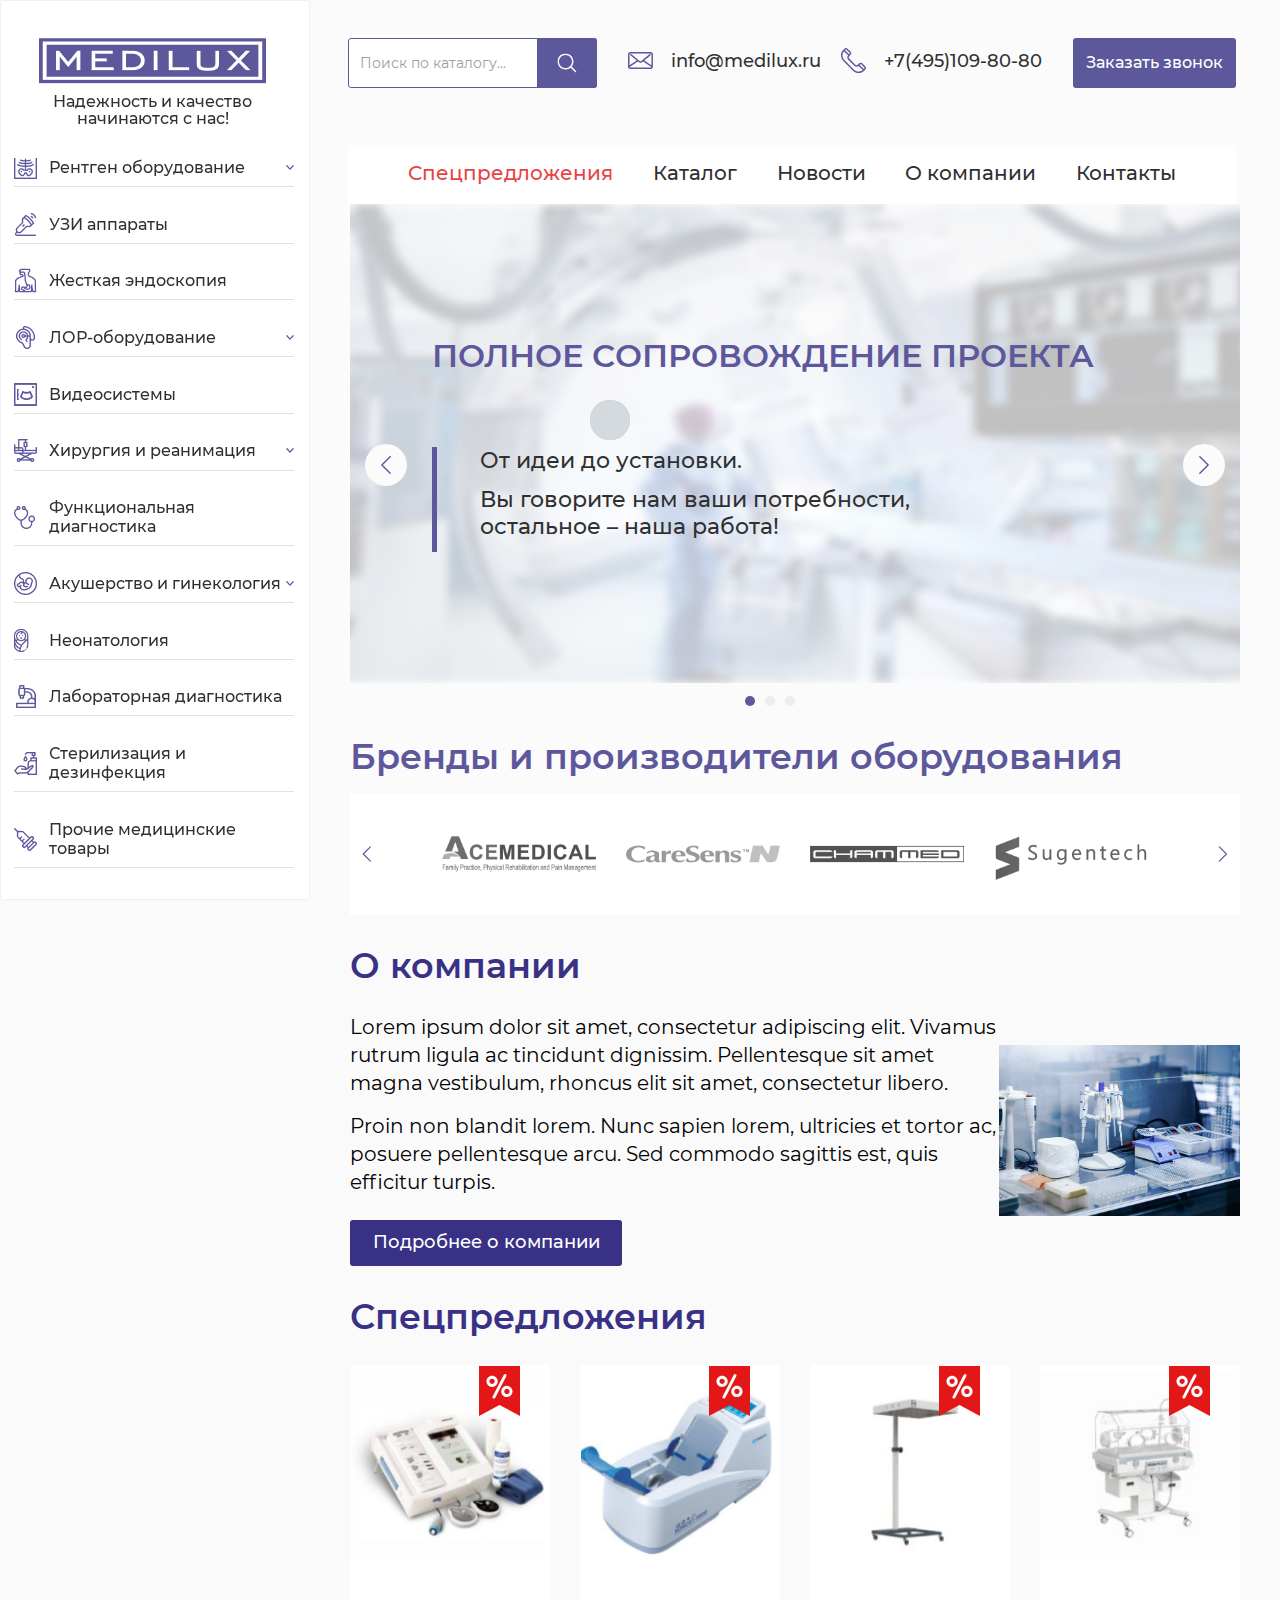
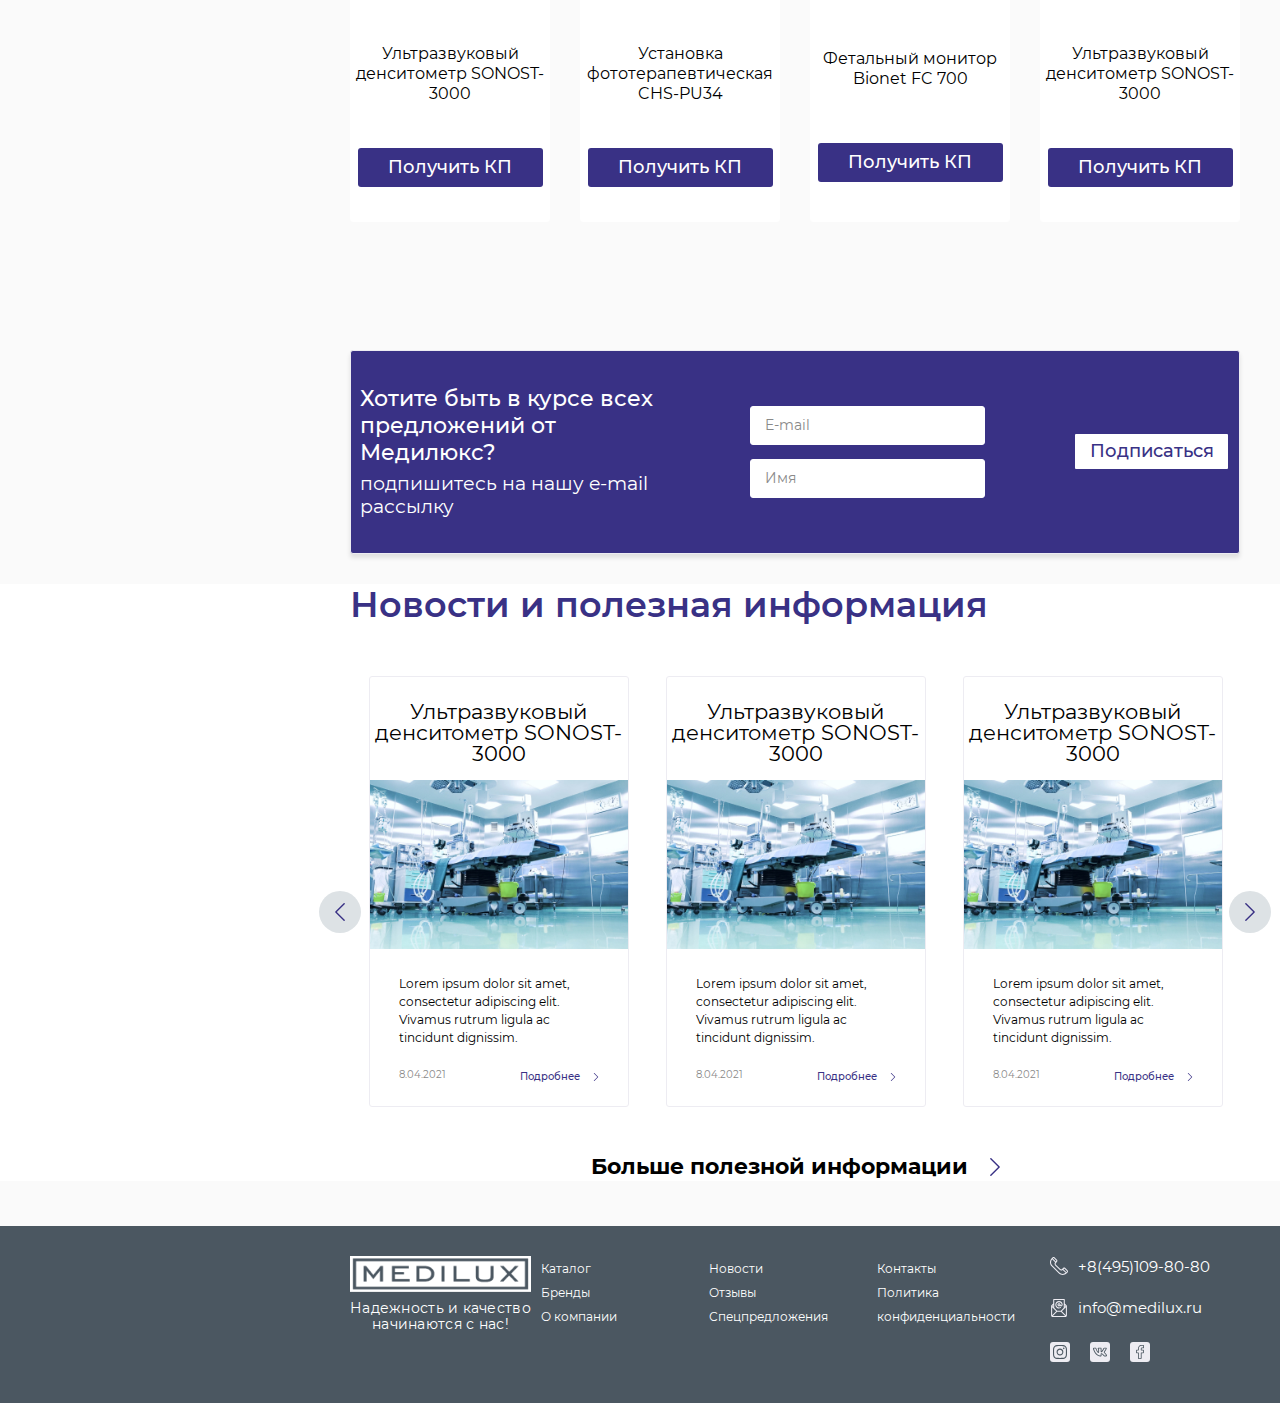
==== commit cd7d30d8: "Add files via upload" ====
--- a/index.html
+++ b/index.html
@@ -721,8 +721,7 @@
                         <img src="img/specialOffers1.png" />
                         <p>Ультразвуковый денситометр SONOST-3000
                         </p>
-                        <a class="itemPoP" href="#">Получить
-                                                                КП</a>
+                        <a class="itemPoP" href="#KPForm" data-fancybox>Получить КП</a>
                     </a>
                 </div>
                 <div class="specialOffers__list-item
@@ -731,8 +730,7 @@
                         <img src="img/specialOffers2.png" />
                         <p>Установка фототерапевтическая CHS-PU34
                         </p>
-                        <a class="itemPoP" href="#">Получить
-                                                                КП</a>
+                        <a class="itemPoP" href="#KPForm" data-fancybox>Получить КП</a>
                     </a>
                 </div>
                 <div class="specialOffers__list-item
@@ -740,8 +738,7 @@
                     <a href="oneItem.html">
                         <img src="img/specialOffers3.png" />
                         <p>Фетальный монитор Bionet FC 700</p>
-                        <a class="itemPoP" href="#">Получить
-                                                                КП</a>
+                        <a class="itemPoP" href="#KPForm" data-fancybox>Получить КП</a>
                     </a>
                 </div>
                 <div class="specialOffers__list-item
@@ -750,8 +747,7 @@
                         <img src="img/specialOffers4.png" />
                         <p>Ультразвуковый денситометр SONOST-3000
                         </p>
-                        <a class="itemPoP" href="#">Получить
-                                                                КП</a>
+                        <a class="itemPoP" href="#KPForm" data-fancybox>Получить КП</a>
                     </a>
                 </div>
             </div>
@@ -2437,14 +2433,29 @@
             </div>
         </div>
     </footer>
-    <div id="hidden" style="display:
-                                                                            none">
-        <img src="img/logo.png" alt="logo" />
-        <p>Оставьте нам ваши контакты
-        </p>
-        <form action="#" id="formPhone">
-            <input type="text" placeholder="Введите имя..." />
-            <input type="tel" id="tel" placeholder="Телефон..." />
+    <div id="hidden" style="display: none;">
+        <img src="img/logo.png" alt="logo">
+        <p>Заполните форму и наш менеджер свяжется с вами в ближайшее время!</p>
+        <form action="#" id='formPhone'>
+            <input type="text" placeholder="Введите имя...">
+            <input type="tel" id="tel" placeholder="Телефон...">
+            <button>Заказать звонок</button>
+        </form>
+    </div>
+
+    <div id="KPForm" style="display: none;">
+        <p>оформить заявку</p>
+        <form action="#" id='FormKP'>
+            <input type="text" placeholder="Введите имя...">
+            <input type="email" placeholder="E-mail...">
+            <select name="client" id="typeClient">
+                <option value="">Тип клиента</option>
+                <option value="">Тип клиента</option>
+                <option value="">Тип клиента</option>
+                <option value="">Тип клиента</option>
+            </select>
+            <input type="tel" placeholder="Телефон...">
+            <textarea cols="30" rows="5" placeholder="Комментарий к заказу"></textarea>
             <button>отправить</button>
         </form>
     </div>
--- a/style.css
+++ b/style.css
@@ -144,7 +144,7 @@
     font-style: normal;
     font-weight: 500;
     font-size: 18px;
-    line-height: 23px;
+    line-height: 1.27;
     text-transform: uppercase;
     color: #393185;
     margin-bottom: 30px;
@@ -172,7 +172,7 @@
     font-style: normal;
     font-weight: 500;
     font-size: 14px;
-    line-height: 18px;
+    line-height: 1.28;
     color: #898989;
 }
 
@@ -181,14 +181,106 @@
     background: #393185;
     border-radius: 3px;
     height: 37px;
-    max-width: 110px;
-    width: 100%;
-    font-style: normal;
+    max-width: 169px;
+    width: 100%;
+    font-style: normal;
+    font-weight: bold;
+    font-size: 12px;
+    line-height: 1.25;
+    text-transform: uppercase;
+    color: #FFFFFF;
+    border: none;
+    margin: 0 auto;
+}
+
+#KPForm {
+    max-width: 870px;
+    width: 100%;
+    background: #EDECF2;
+    border: 1px solid #EDECF2;
+    box-sizing: border-box;
+    box-shadow: 0px 4px 4px rgba(0, 0, 0, 0.1);
+    border-radius: 3px;
+    padding: 30px 50px;
+    display: flex;
+    text-align: center;
+}
+
+#KPForm p {
+    font-style: normal;
+    font-weight: 500;
+    font-size: 18px;
+    line-height: 1.27;
+    text-transform: uppercase;
+    color: #393185;
+    margin-bottom: 32px;
+}
+
+#KPForm form {
+    display: flex;
+    flex-wrap: wrap;
+    gap: 30px;
+}
+
+#KPForm form input,
+#KPForm form select {
+    max-width: 369px;
+    width: 100%;
+    height: 39px;
+    background: #FFFFFF;
+    border: 1px solid #EDECF2;
+    box-sizing: border-box;
+    border-radius: 3px;
+    outline: none;
+    padding: 0 11px;
+}
+
+#KPForm form input:placeholder {
+    font-weight: normal;
+    font-size: 14px;
+    line-height: 1.28;
+    color: #898989;
+}
+
+#KPForm form select {
+    font-weight: normal;
+    font-size: 14px;
+    line-height: 1.28;
+    color: #898989;
+}
+
+#KPForm form textarea {
+    width: 100%;
+    background: #FFFFFF;
+    border: 1px solid #EDECF2;
+    box-sizing: border-box;
+    border-radius: 3px;
+    outline: none;
+    padding: 10px 11px;
+    resize: none;
+    margin-bottom: 30px;
+}
+
+#KPForm form button {
+    background: #393185;
+    border-radius: 3px;
     font-weight: bold;
     font-size: 12px;
     line-height: 15px;
     text-transform: uppercase;
+    height: 37px;
     color: #FFFFFF;
+    display: block;
+    margin: 0 auto;
+    width: 100%;
+    max-width: 110px;
+    outline: none;
     border: none;
-    margin: 0 auto;
+}
+
+@media (max-width:880px) {
+    #KPForm form input,
+    #KPForm form select {
+        max-width: 100%;
+    }
 }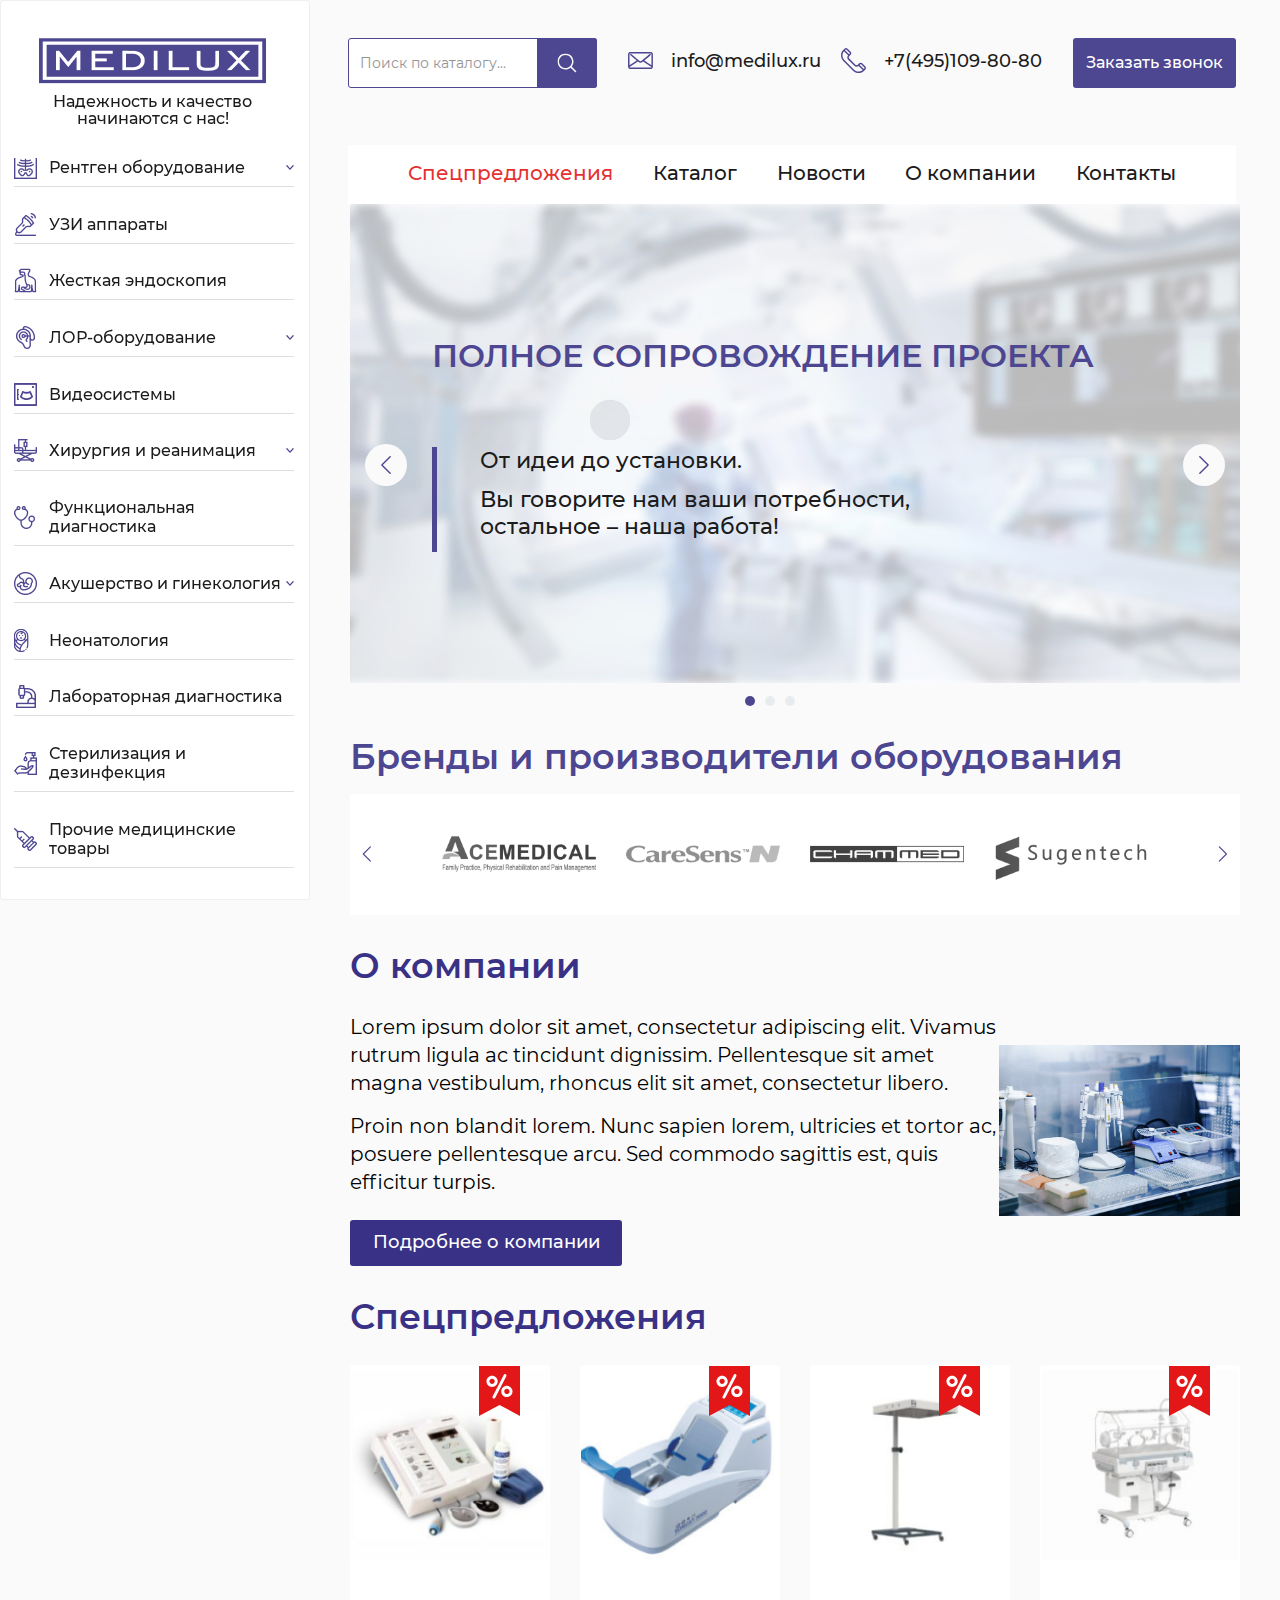
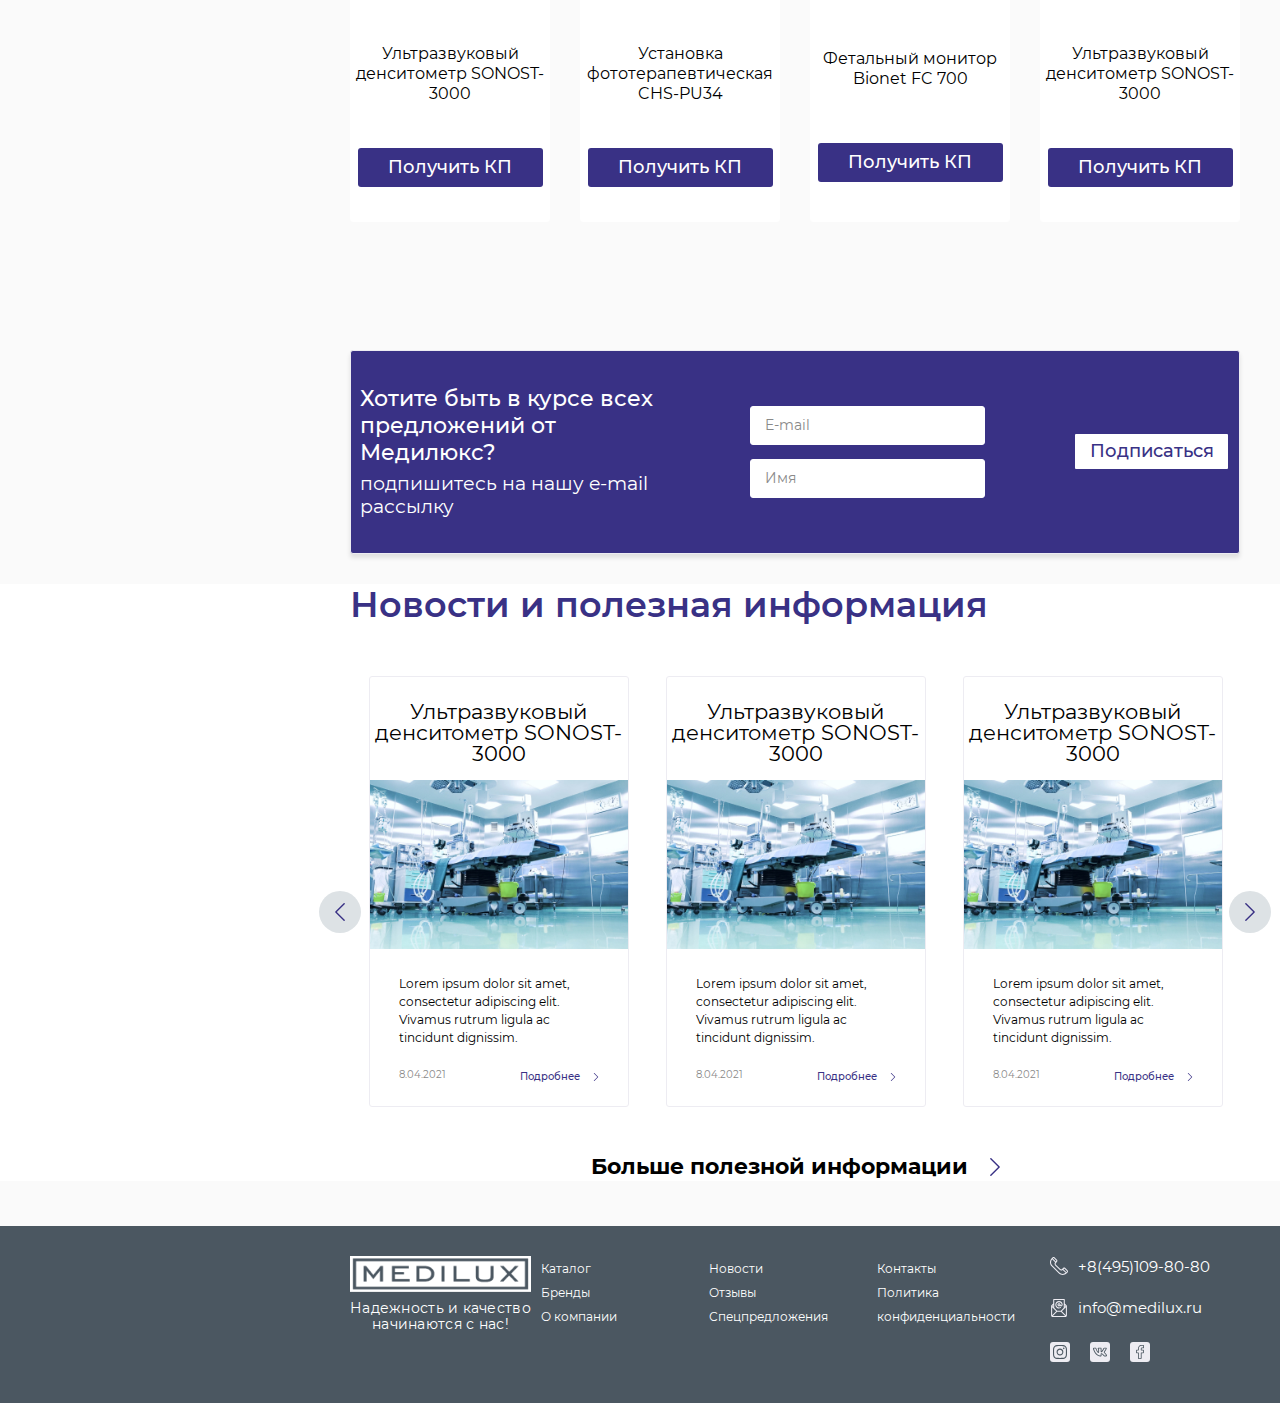
==== commit e33b8e0b: "Add files via upload" ====
--- a/index.html
+++ b/index.html
@@ -2454,7 +2454,7 @@
                 <option value="">Тип клиента</option>
                 <option value="">Тип клиента</option>
             </select>
-            <input type="tel" placeholder="Телефон...">
+            <input type="tel" id="KPTel" placeholder="Телефон...">
             <textarea cols="30" rows="5" placeholder="Комментарий к заказу"></textarea>
             <button>отправить</button>
         </form>
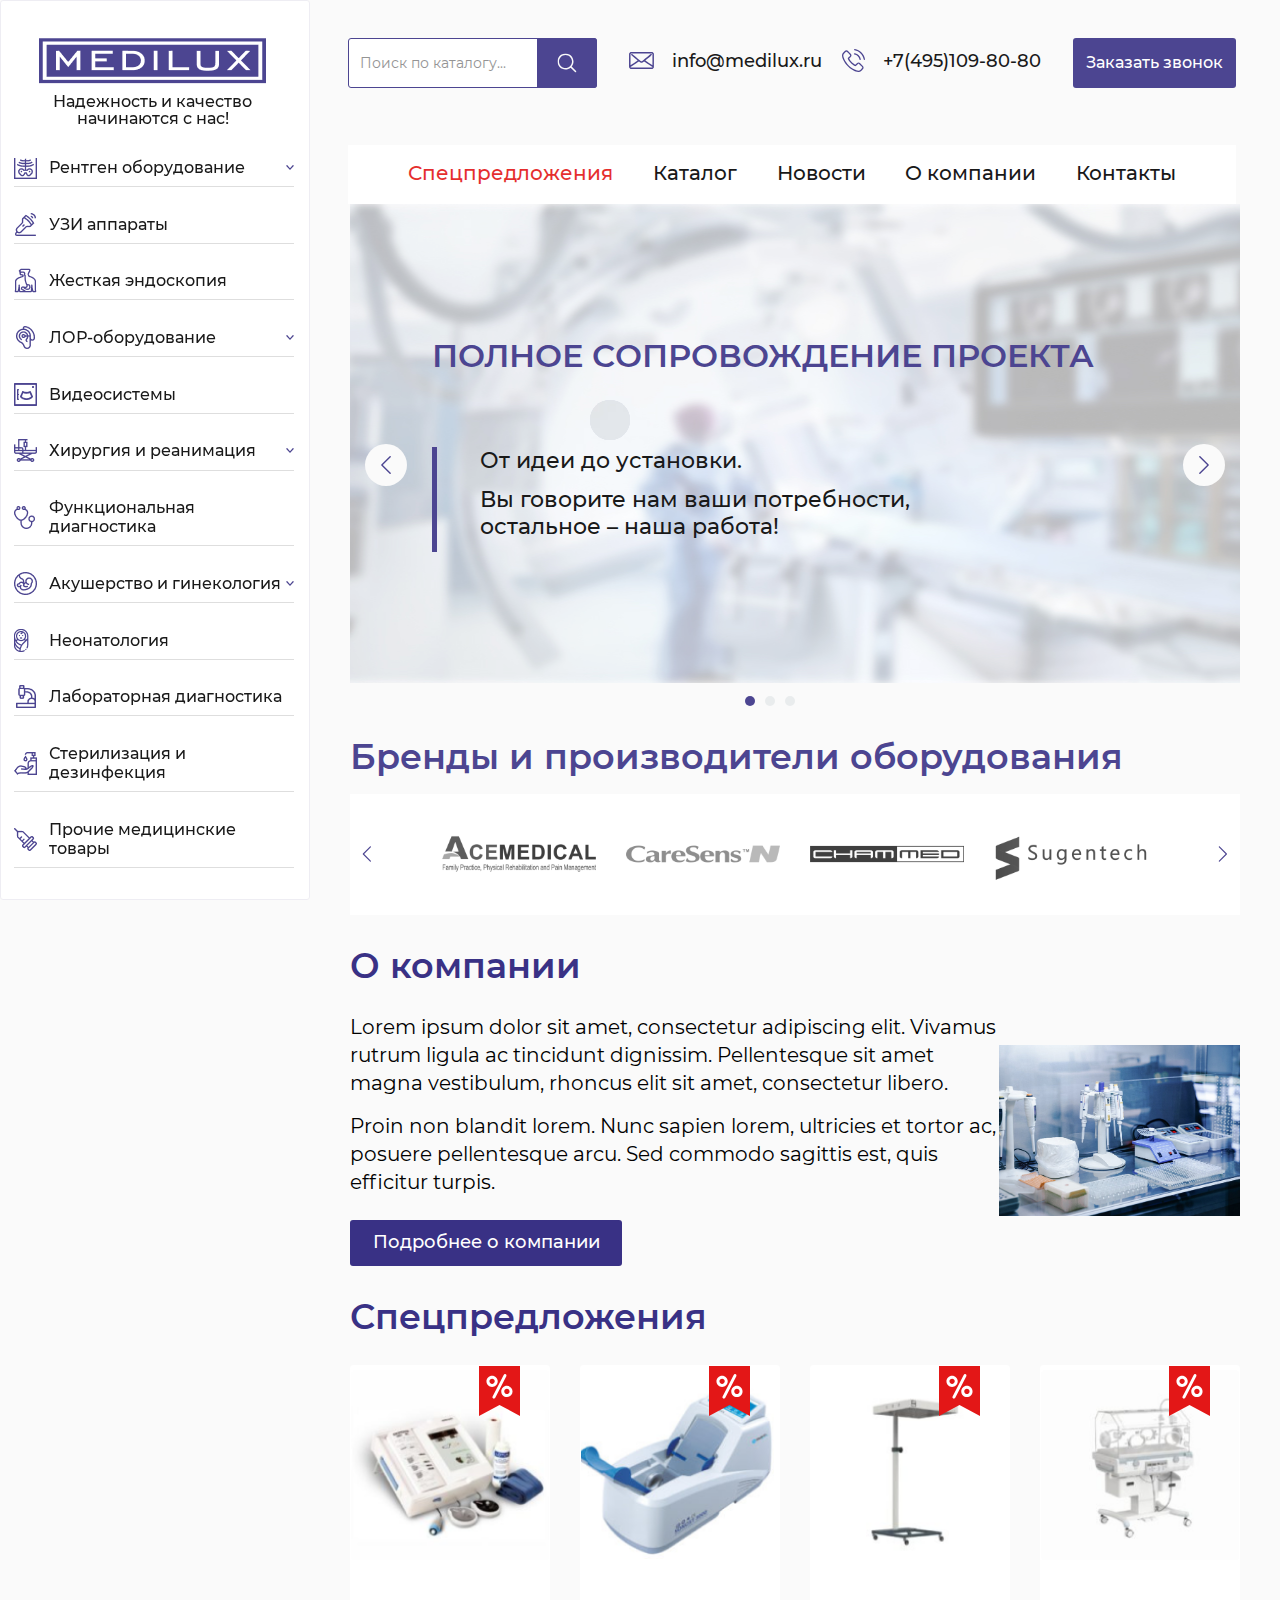
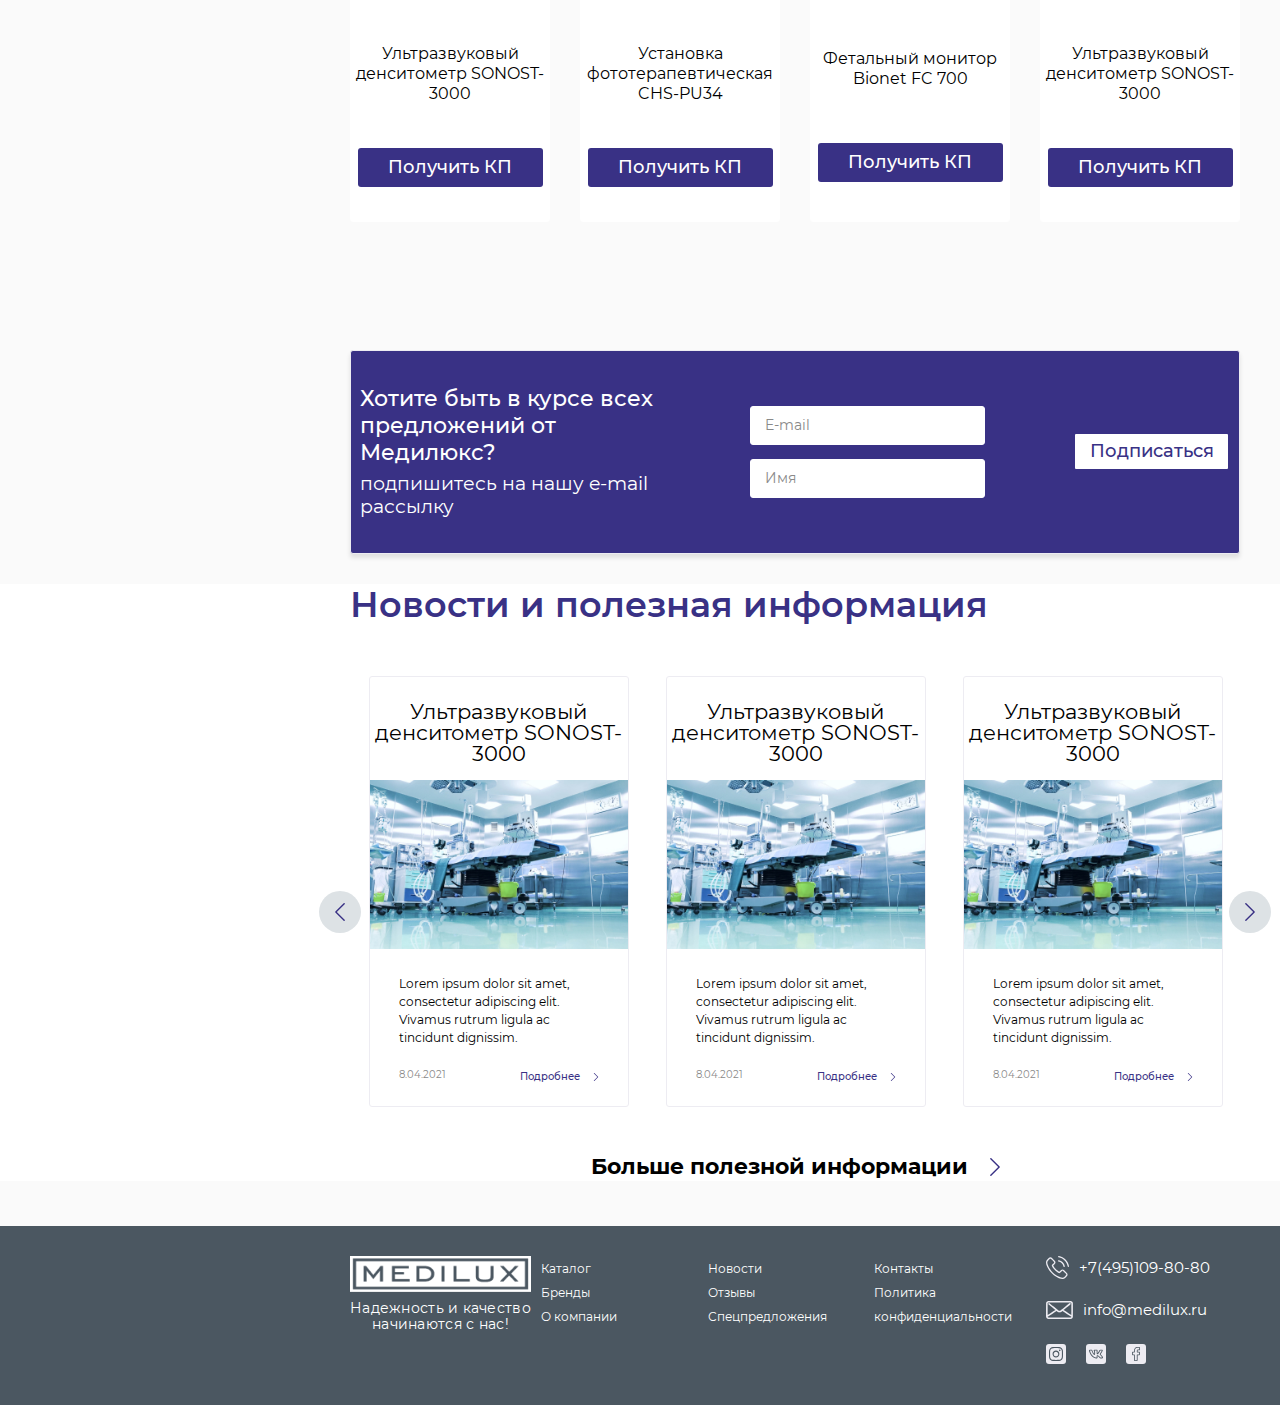
==== commit 31f1dbef: "Add files via upload" ====
--- a/index.html
+++ b/index.html
@@ -419,130 +419,12 @@
                                                                 info@medilux.ru</a>
                         </div>
                         <div class="tel">
-                            <svg width="25" height="25" viewBox="0 0 16
-                                                                16" fill="none" xmlns="http://www.w3.org/2000/svg">
-                                                                <path
-                                                                    d="M15.588
-                                                                    11.801L13.599
-                                                                    9.81201C13.0506
-                                                                    9.26367
-                                                                    12.1583
-                                                                    9.26367
-                                                                    11.61
-                                                                    9.81201L10.7059
-                                                                    10.7161C10.2904
-                                                                    11.1315
-                                                                    9.61444
-                                                                    11.1314
-                                                                    9.19916
-                                                                    10.7163L5.2804
-                                                                    6.79417C4.86399
-                                                                    6.37776
-                                                                    4.86393
-                                                                    5.70379
-                                                                    5.2804
-                                                                    5.28732C5.42602
-                                                                    5.14169
-                                                                    5.84418
-                                                                    4.72354
-                                                                    6.18449
-                                                                    4.38322C6.73046
-                                                                    3.83729
-                                                                    6.73809
-                                                                    2.94775
-                                                                    6.18396
-                                                                    2.39369L4.19546
-                                                                    0.411438C3.64708
-                                                                    -0.136906
-                                                                    2.7548
-                                                                    -0.136906
-                                                                    2.20789
-                                                                    0.410001C1.79864
-                                                                    0.815689
-                                                                    1.66664
-                                                                    0.946564
-                                                                    1.48314
-                                                                    1.12847C-0.494364
-                                                                    3.10594
-                                                                    -0.494364
-                                                                    6.32354
-                                                                    1.48305
-                                                                    8.30095L7.69218
-                                                                    14.5133C9.67431
-                                                                    16.4955
-                                                                    12.8824
-                                                                    16.4956
-                                                                    14.8647
-                                                                    14.5133L15.588
-                                                                    13.79C16.1364
-                                                                    13.2417
-                                                                    16.1364
-                                                                    12.3494
-                                                                    15.588
-                                                                    11.801ZM2.86945
-                                                                    1.07444C3.05224
-                                                                    0.891658
-                                                                    3.34961
-                                                                    0.891626
-                                                                    3.53299
-                                                                    1.07494L5.52149
-                                                                    3.05719C5.70471
-                                                                    3.24041
-                                                                    5.70471
-                                                                    3.53694
-                                                                    5.52149
-                                                                    3.72019L5.18996
-                                                                    4.05169L2.53964
-                                                                    1.40138L2.86945
-                                                                    1.07444ZM8.35531
-                                                                    13.8504L2.14614
-                                                                    7.63798C0.6162
-                                                                    6.10804
-                                                                    0.532107
-                                                                    3.70569
-                                                                    1.88752
-                                                                    2.07528L4.53015
-                                                                    4.71791C3.83577
-                                                                    5.50507
-                                                                    3.86471
-                                                                    6.70454
-                                                                    4.61724
-                                                                    7.45707L8.53587
-                                                                    11.379C8.5359
-                                                                    11.379
-                                                                    8.53597
-                                                                    11.3791
-                                                                    8.536
-                                                                    11.3791C9.28772
-                                                                    12.1309
-                                                                    10.4871
-                                                                    12.1617
-                                                                    11.2753
-                                                                    11.4664L13.9179
-                                                                    14.109C12.2927
-                                                                    15.4621
-                                                                    9.89578
-                                                                    15.3909
-                                                                    8.35531
-                                                                    13.8504ZM14.9251
-                                                                    13.127L14.5935
-                                                                    13.4586L11.9415
-                                                                    10.8065L12.273
-                                                                    10.475C12.4558
-                                                                    10.2922
-                                                                    12.7532
-                                                                    10.2922
-                                                                    12.936
-                                                                    10.475L14.925
-                                                                    12.464C15.1079
-                                                                    12.6469
-                                                                    15.1079
-                                                                    12.9443
-                                                                    14.9251
-                                                                    13.127Z"
-                                                                    fill="#393185"
-                                                                    />
-                                                                </svg>
+                            <svg width="23" height="23" viewBox="0 0 23 23" fill="none" xmlns="http://www.w3.org/2000/svg">
+                                <path d="M18.1772 14.2476C17.7064 13.7574 17.1384 13.4952 16.5365 13.4952C15.9394 13.4952 15.3666 13.7525 14.8763 14.2428L13.3423 15.7719C13.2161 15.7039 13.0899 15.6408 12.9686 15.5777C12.7938 15.4903 12.6288 15.4078 12.488 15.3204C11.0511 14.4078 9.7453 13.2185 8.49288 11.6797C7.8861 10.9127 7.47833 10.2671 7.18222 9.61177C7.58027 9.2477 7.9492 8.86906 8.30842 8.50499C8.44434 8.36907 8.58026 8.22829 8.71618 8.09237C9.73559 7.07297 9.73559 5.7526 8.71618 4.73319L7.39096 3.40797C7.24047 3.25748 7.08514 3.10214 6.93951 2.94681C6.64825 2.64584 6.34243 2.33516 6.0269 2.04391C5.55603 1.57789 4.99293 1.33032 4.4007 1.33032C3.80848 1.33032 3.23567 1.57789 2.75024 2.04391C2.74539 2.04876 2.74539 2.04876 2.74053 2.05361L1.09007 3.71864C0.468716 4.33999 0.114352 5.09727 0.0366831 5.9759C-0.0798202 7.39335 0.33765 8.71373 0.658034 9.57779C1.44443 11.6991 2.61917 13.6651 4.37158 15.7719C6.49776 18.3107 9.05598 20.3155 11.9783 21.7281C13.0948 22.2572 14.585 22.8835 16.2501 22.9902C16.352 22.9951 16.4588 23 16.5559 23C17.6772 23 18.619 22.597 19.3568 21.7961C19.3617 21.7864 19.3714 21.7815 19.3762 21.7718C19.6287 21.466 19.9199 21.1893 20.2257 20.8932C20.4345 20.6942 20.6481 20.4854 20.8568 20.267C21.3374 19.767 21.5898 19.1845 21.5898 18.5874C21.5898 17.9855 21.3325 17.4078 20.8422 16.9224L18.1772 14.2476ZM19.9151 19.3592C19.9102 19.3592 19.9102 19.3641 19.9151 19.3592C19.7257 19.5631 19.5316 19.7476 19.3228 19.9515C19.0073 20.2524 18.6869 20.5679 18.386 20.9223C17.8957 21.4466 17.318 21.6941 16.5607 21.6941C16.4879 21.6941 16.4103 21.6941 16.3374 21.6893C14.8957 21.5971 13.5559 21.034 12.5511 20.5534C9.80355 19.2233 7.39096 17.335 5.38613 14.9418C3.73081 12.9467 2.62403 11.102 1.89103 9.12149C1.43958 7.91276 1.27453 6.97103 1.34735 6.08269C1.39589 5.51474 1.61433 5.04387 2.01724 4.64096L3.67256 2.98564C3.91042 2.76234 4.16284 2.64099 4.41041 2.64099C4.71623 2.64099 4.9638 2.82545 5.11914 2.98079C5.124 2.98564 5.12885 2.9905 5.1337 2.99535C5.42982 3.27205 5.71137 3.55845 6.00748 3.86427C6.15796 4.01961 6.3133 4.17495 6.46864 4.33514L7.79386 5.66037C8.30842 6.17492 8.30842 6.65064 7.79386 7.1652C7.65309 7.30598 7.51717 7.44675 7.37639 7.58267C6.96863 8.00014 6.58029 8.38849 6.15796 8.76712C6.14825 8.77683 6.13855 8.78169 6.13369 8.79139C5.71622 9.20886 5.79389 9.61663 5.88127 9.89332C5.88612 9.90788 5.89098 9.92245 5.89583 9.93701C6.24049 10.772 6.72592 11.5584 7.46377 12.4952L7.46863 12.5001C8.80841 14.1506 10.221 15.4369 11.7793 16.4224C11.9783 16.5486 12.1822 16.6505 12.3763 16.7476C12.5511 16.835 12.7161 16.9175 12.8569 17.0049C12.8763 17.0146 12.8957 17.0292 12.9152 17.0389C13.0802 17.1214 13.2355 17.1602 13.3957 17.1602C13.7986 17.1602 14.0511 16.9078 14.1336 16.8253L15.7938 15.1651C15.9588 15.0001 16.2209 14.801 16.5268 14.801C16.8277 14.801 17.0753 14.9903 17.2258 15.1554C17.2306 15.1602 17.2306 15.1602 17.2355 15.1651L19.9102 17.8398C20.4102 18.335 20.4102 18.8447 19.9151 19.3592Z" fill="#393185"/>
+                                <path d="M12.4297 5.47116C13.7016 5.68475 14.8569 6.28668 15.7792 7.209C16.7015 8.13132 17.2986 9.28665 17.5171 10.5585C17.5705 10.8789 17.8471 11.1022 18.1627 11.1022C18.2015 11.1022 18.2355 11.0973 18.2743 11.0924C18.6335 11.0342 18.8714 10.6944 18.8132 10.3352C18.551 8.79636 17.8229 7.39347 16.7112 6.28183C15.5996 5.17019 14.1967 4.44205 12.6579 4.17992C12.2987 4.12166 11.9637 4.35953 11.9006 4.71389C11.8375 5.06825 12.0705 5.41291 12.4297 5.47116Z" fill="#393185"/>
+                                <path d="M22.9733 10.1458C22.5413 7.61184 21.3471 5.30604 19.5122 3.47111C17.6772 1.63618 15.3714 0.442024 12.8375 0.00999088C12.4831 -0.0531151 12.1482 0.1896 12.0851 0.543965C12.0268 0.903183 12.2647 1.23813 12.6239 1.30124C14.886 1.68473 16.9491 2.75753 18.5898 4.39343C20.2306 6.03419 21.2986 8.09727 21.682 10.3594C21.7354 10.6798 22.0121 10.9031 22.3277 10.9031C22.3665 10.9031 22.4005 10.8982 22.4393 10.8933C22.7937 10.84 23.0364 10.5001 22.9733 10.1458Z" fill="#393185"/>
+                                </svg>
+
                             <a href="tel:+74951098080">+7(495)109-80-80</a>
                         </div>
                     </div>
@@ -1383,348 +1265,24 @@
             </div>
             <div class="footer__additional">
                 <div class="footer__additional-top">
-                    <div class="footer__additional-top">
-                        <div class="footer__additional-top-tel">
-                            <svg width="18" height="18" viewBox="0
-                                                                                                    0
-                                                                                                    16
-                                                                                                    16" fill="none" xmlns="http://www.w3.org/2000/svg">
-                                                                                                    <path
-                                                                                                        d="M15.588
-                                                                                                        11.801L13.599
-                                                                                                        9.81201C13.0506
-                                                                                                        9.26367
-                                                                                                        12.1583
-                                                                                                        9.26367
-                                                                                                        11.61
-                                                                                                        9.81201L10.7059
-                                                                                                        10.7161C10.2904
-                                                                                                        11.1315
-                                                                                                        9.61444
-                                                                                                        11.1314
-                                                                                                        9.19916
-                                                                                                        10.7163L5.2804
-                                                                                                        6.79417C4.86399
-                                                                                                        6.37776
-                                                                                                        4.86393
-                                                                                                        5.70379
-                                                                                                        5.2804
-                                                                                                        5.28732C5.42602
-                                                                                                        5.14169
-                                                                                                        5.84418
-                                                                                                        4.72354
-                                                                                                        6.18449
-                                                                                                        4.38322C6.73046
-                                                                                                        3.83729
-                                                                                                        6.73809
-                                                                                                        2.94775
-                                                                                                        6.18396
-                                                                                                        2.39369L4.19546
-                                                                                                        0.411438C3.64708
-                                                                                                        -0.136906
-                                                                                                        2.7548
-                                                                                                        -0.136906
-                                                                                                        2.20789
-                                                                                                        0.410001C1.79864
-                                                                                                        0.815689
-                                                                                                        1.66664
-                                                                                                        0.946564
-                                                                                                        1.48314
-                                                                                                        1.12847C-0.494364
-                                                                                                        3.10594
-                                                                                                        -0.494364
-                                                                                                        6.32354
-                                                                                                        1.48305
-                                                                                                        8.30095L7.69218
-                                                                                                        14.5133C9.67431
-                                                                                                        16.4955
-                                                                                                        12.8824
-                                                                                                        16.4956
-                                                                                                        14.8647
-                                                                                                        14.5133L15.588
-                                                                                                        13.79C16.1364
-                                                                                                        13.2417
-                                                                                                        16.1364
-                                                                                                        12.3494
-                                                                                                        15.588
-                                                                                                        11.801ZM2.86945
-                                                                                                        1.07444C3.05224
-                                                                                                        0.891658
-                                                                                                        3.34961
-                                                                                                        0.891626
-                                                                                                        3.53299
-                                                                                                        1.07494L5.52149
-                                                                                                        3.05719C5.70471
-                                                                                                        3.24041
-                                                                                                        5.70471
-                                                                                                        3.53694
-                                                                                                        5.52149
-                                                                                                        3.72019L5.18996
-                                                                                                        4.05169L2.53964
-                                                                                                        1.40138L2.86945
-                                                                                                        1.07444ZM8.35531
-                                                                                                        13.8504L2.14614
-                                                                                                        7.63798C0.6162
-                                                                                                        6.10804
-                                                                                                        0.532107
-                                                                                                        3.70569
-                                                                                                        1.88752
-                                                                                                        2.07528L4.53015
-                                                                                                        4.71791C3.83577
-                                                                                                        5.50507
-                                                                                                        3.86471
-                                                                                                        6.70454
-                                                                                                        4.61724
-                                                                                                        7.45707L8.53587
-                                                                                                        11.379C8.5359
-                                                                                                        11.379
-                                                                                                        8.53597
-                                                                                                        11.3791
-                                                                                                        8.536
-                                                                                                        11.3791C9.28772
-                                                                                                        12.1309
-                                                                                                        10.4871
-                                                                                                        12.1617
-                                                                                                        11.2753
-                                                                                                        11.4664L13.9179
-                                                                                                        14.109C12.2927
-                                                                                                        15.4621
-                                                                                                        9.89578
-                                                                                                        15.3909
-                                                                                                        8.35531
-                                                                                                        13.8504ZM14.9251
-                                                                                                        13.127L14.5935
-                                                                                                        13.4586L11.9415
-                                                                                                        10.8065L12.273
-                                                                                                        10.475C12.4558
-                                                                                                        10.2922
-                                                                                                        12.7532
-                                                                                                        10.2922
-                                                                                                        12.936
-                                                                                                        10.475L14.925
-                                                                                                        12.464C15.1079
-                                                                                                        12.6469
-                                                                                                        15.1079
-                                                                                                        12.9443
-                                                                                                        14.9251
-                                                                                                        13.127Z"
-                                                                                                        fill="#393185"></path>
-                                                                                                </svg>
-                            <a href="tel:+84951098080">+8(495)109-80-80</a>
-                        </div>
-                        <div class="footer__additional-top-mail">
-                            <svg width="18" height="18" viewBox="0
-                                                                                                    0
-                                                                                                    40
-                                                                                                    40" fill="none" xmlns="http://www.w3.org/2000/svg">
-                                                                                                    <path
-                                                                                                        d="M20
-                                                                                                        4.6875C15.4768
-                                                                                                        4.6875
-                                                                                                        11.7969
-                                                                                                        8.36742
-                                                                                                        11.7969
-                                                                                                        12.8906C11.7969
-                                                                                                        15.6987
-                                                                                                        13.213
-                                                                                                        18.2824
-                                                                                                        15.5849
-                                                                                                        19.8021C18.007
-                                                                                                        21.3539
-                                                                                                        20.9802
-                                                                                                        21.5188
-                                                                                                        23.7432
-                                                                                                        20.2477C24.3311
-                                                                                                        19.9772
-                                                                                                        24.5885
-                                                                                                        19.2812
-                                                                                                        24.318
-                                                                                                        18.6933C24.0475
-                                                                                                        18.1054
-                                                                                                        23.3516
-                                                                                                        17.848
-                                                                                                        22.7636
-                                                                                                        18.1184C20.7433
-                                                                                                        19.048
-                                                                                                        18.5875
-                                                                                                        18.9423
-                                                                                                        16.8493
-                                                                                                        17.8287C15.1532
-                                                                                                        16.742
-                                                                                                        14.1406
-                                                                                                        14.896
-                                                                                                        14.1406
-                                                                                                        12.8906C14.1406
-                                                                                                        9.65977
-                                                                                                        16.7691
-                                                                                                        7.03125
-                                                                                                        20
-                                                                                                        7.03125C23.2309
-                                                                                                        7.03125
-                                                                                                        25.8594
-                                                                                                        9.65977
-                                                                                                        25.8594
-                                                                                                        12.8906C25.8594
-                                                                                                        13.5368
-                                                                                                        25.3337
-                                                                                                        14.0625
-                                                                                                        24.6875
-                                                                                                        14.0625C24.097
-                                                                                                        14.0625
-                                                                                                        23.5455
-                                                                                                        13.6147
-                                                                                                        23.5158
-                                                                                                        12.9084C23.5157
-                                                                                                        12.9025
-                                                                                                        23.5156
-                                                                                                        12.8966
-                                                                                                        23.5156
-                                                                                                        12.8906C23.5156
-                                                                                                        10.9521
-                                                                                                        21.9385
-                                                                                                        9.375
-                                                                                                        20
-                                                                                                        9.375C18.0615
-                                                                                                        9.375
-                                                                                                        16.4844
-                                                                                                        10.9521
-                                                                                                        16.4844
-                                                                                                        12.8906C16.4844
-                                                                                                        14.8291
-                                                                                                        18.0615
-                                                                                                        16.4062
-                                                                                                        20
-                                                                                                        16.4062C20.8997
-                                                                                                        16.4062
-                                                                                                        21.7212
-                                                                                                        16.0662
-                                                                                                        22.3437
-                                                                                                        15.5083C22.9661
-                                                                                                        16.0662
-                                                                                                        23.7877
-                                                                                                        16.4062
-                                                                                                        24.6875
-                                                                                                        16.4062C26.626
-                                                                                                        16.4062
-                                                                                                        28.2031
-                                                                                                        14.8291
-                                                                                                        28.2031
-                                                                                                        12.8906C28.2031
-                                                                                                        8.36742
-                                                                                                        24.5232
-                                                                                                        4.6875
-                                                                                                        20
-                                                                                                        4.6875ZM21.1554
-                                                                                                        13.0786C21.0649
-                                                                                                        13.6355
-                                                                                                        20.582
-                                                                                                        14.0625
-                                                                                                        20
-                                                                                                        14.0625C19.3538
-                                                                                                        14.0625
-                                                                                                        18.8281
-                                                                                                        13.5368
-                                                                                                        18.8281
-                                                                                                        12.8906C18.8281
-                                                                                                        12.2445
-                                                                                                        19.3538
-                                                                                                        11.7188
-                                                                                                        20
-                                                                                                        11.7188C20.6009
-                                                                                                        11.7188
-                                                                                                        21.0969
-                                                                                                        12.1734
-                                                                                                        21.1637
-                                                                                                        12.7566C21.1462
-                                                                                                        12.8631
-                                                                                                        21.1433
-                                                                                                        12.9715
-                                                                                                        21.1554
-                                                                                                        13.0786Z"
-                                                                                                        fill="#393185"></path>
-                                                                                                    <path
-                                                                                                        d="M37.578
-                                                                                                        15.3888C37.5777
-                                                                                                        15.0857
-                                                                                                        37.4557
-                                                                                                        14.7828
-                                                                                                        37.2348
-                                                                                                        14.562L32.8906
-                                                                                                        10.2177V1.17188C32.8906
-                                                                                                        0.524687
-                                                                                                        32.3659
-                                                                                                        0
-                                                                                                        31.7188
-                                                                                                        0H8.28125C7.63406
-                                                                                                        0
-                                                                                                        7.10938
-                                                                                                        0.524687
-                                                                                                        7.10938
-                                                                                                        1.17188V10.2177L2.76516
-                                                                                                        14.562C2.76109
-                                                                                                        14.566
-                                                                                                        2.75766
-                                                                                                        14.5705
-                                                                                                        2.75367
-                                                                                                        14.5747C2.53406
-                                                                                                        14.8009
-                                                                                                        2.42242
-                                                                                                        15.0988
-                                                                                                        2.42195
-                                                                                                        15.3888C2.42195
-                                                                                                        15.3895
-                                                                                                        2.42188
-                                                                                                        15.3902
-                                                                                                        2.42188
-                                                                                                        15.391V36.4844C2.42188
-                                                                                                        38.4254
-                                                                                                        4.00125
-                                                                                                        40
-                                                                                                        5.9375
-                                                                                                        40H34.0625C36.003
-                                                                                                        40
-                                                                                                        37.5781
-                                                                                                        38.4213
-                                                                                                        37.5781
-                                                                                                        36.4844V15.391C37.5781
-                                                                                                        15.3902
-                                                                                                        37.578
-                                                                                                        15.3895
-                                                                                                        37.578
-                                                                                                        15.3888ZM32.8906
-                                                                                                        13.5323L34.749
-                                                                                                        15.3906L32.8906
-                                                                                                        17.249V13.5323ZM9.45312
-                                                                                                        10.7035C9.45312
-                                                                                                        10.7033
-                                                                                                        9.45312
-                                                                                                        10.703
-                                                                                                        9.45312
-                                                                                                        10.7027V2.34375H30.5469V10.7027C30.5469
-                                                                                                        10.703
-                                                                                                        30.5469
-                                                                                                        10.7033
-                                                                                                        30.5469
-                                                                                                        10.7035V19.5927L24.2021
-                                                                                                        25.9375H15.7979L9.45312
-                                                                                                        19.5927V10.7035ZM7.10938
-                                                                                                        13.5323V17.249L5.25102
-                                                                                                        15.3906L7.10938
-                                                                                                        13.5323ZM4.76562
-                                                                                                        35.999V18.2198L13.6552
-                                                                                                        27.1094L4.76562
-                                                                                                        35.999ZM6.42297
-                                                                                                        37.6562L15.7979
-                                                                                                        28.2812H24.2021L33.577
-                                                                                                        37.6562H6.42297ZM35.2344
-                                                                                                        35.999L26.3448
-                                                                                                        27.1094L35.2344
-                                                                                                        18.2198V35.999Z"
-                                                                                                        fill="#393185"></path>
-                                                                                                </svg>
-                            <a href="mailto:info@medilux.ru">info@medilux.ru</a>
-                        </div>
-                    </div>
+
+                    <div class="footer__additional-top-tel">
+                        <svg width="23" height="23" viewBox="0 0 23 23" fill="none" xmlns="http://www.w3.org/2000/svg">
+                                <path d="M18.1772 14.2476C17.7064 13.7574 17.1384 13.4952 16.5365 13.4952C15.9394 13.4952 15.3666 13.7525 14.8763 14.2428L13.3423 15.7719C13.2161 15.7039 13.0899 15.6408 12.9686 15.5777C12.7938 15.4903 12.6288 15.4078 12.488 15.3204C11.0511 14.4078 9.7453 13.2185 8.49288 11.6797C7.8861 10.9127 7.47833 10.2671 7.18222 9.61177C7.58027 9.2477 7.9492 8.86906 8.30842 8.50499C8.44434 8.36907 8.58026 8.22829 8.71618 8.09237C9.73559 7.07297 9.73559 5.7526 8.71618 4.73319L7.39096 3.40797C7.24047 3.25748 7.08514 3.10214 6.93951 2.94681C6.64825 2.64584 6.34243 2.33516 6.0269 2.04391C5.55603 1.57789 4.99293 1.33032 4.4007 1.33032C3.80848 1.33032 3.23567 1.57789 2.75024 2.04391C2.74539 2.04876 2.74539 2.04876 2.74053 2.05361L1.09007 3.71864C0.468716 4.33999 0.114352 5.09727 0.0366831 5.9759C-0.0798202 7.39335 0.33765 8.71373 0.658034 9.57779C1.44443 11.6991 2.61917 13.6651 4.37158 15.7719C6.49776 18.3107 9.05598 20.3155 11.9783 21.7281C13.0948 22.2572 14.585 22.8835 16.2501 22.9902C16.352 22.9951 16.4588 23 16.5559 23C17.6772 23 18.619 22.597 19.3568 21.7961C19.3617 21.7864 19.3714 21.7815 19.3762 21.7718C19.6287 21.466 19.9199 21.1893 20.2257 20.8932C20.4345 20.6942 20.6481 20.4854 20.8568 20.267C21.3374 19.767 21.5898 19.1845 21.5898 18.5874C21.5898 17.9855 21.3325 17.4078 20.8422 16.9224L18.1772 14.2476ZM19.9151 19.3592C19.9102 19.3592 19.9102 19.3641 19.9151 19.3592C19.7257 19.5631 19.5316 19.7476 19.3228 19.9515C19.0073 20.2524 18.6869 20.5679 18.386 20.9223C17.8957 21.4466 17.318 21.6941 16.5607 21.6941C16.4879 21.6941 16.4103 21.6941 16.3374 21.6893C14.8957 21.5971 13.5559 21.034 12.5511 20.5534C9.80355 19.2233 7.39096 17.335 5.38613 14.9418C3.73081 12.9467 2.62403 11.102 1.89103 9.12149C1.43958 7.91276 1.27453 6.97103 1.34735 6.08269C1.39589 5.51474 1.61433 5.04387 2.01724 4.64096L3.67256 2.98564C3.91042 2.76234 4.16284 2.64099 4.41041 2.64099C4.71623 2.64099 4.9638 2.82545 5.11914 2.98079C5.124 2.98564 5.12885 2.9905 5.1337 2.99535C5.42982 3.27205 5.71137 3.55845 6.00748 3.86427C6.15796 4.01961 6.3133 4.17495 6.46864 4.33514L7.79386 5.66037C8.30842 6.17492 8.30842 6.65064 7.79386 7.1652C7.65309 7.30598 7.51717 7.44675 7.37639 7.58267C6.96863 8.00014 6.58029 8.38849 6.15796 8.76712C6.14825 8.77683 6.13855 8.78169 6.13369 8.79139C5.71622 9.20886 5.79389 9.61663 5.88127 9.89332C5.88612 9.90788 5.89098 9.92245 5.89583 9.93701C6.24049 10.772 6.72592 11.5584 7.46377 12.4952L7.46863 12.5001C8.80841 14.1506 10.221 15.4369 11.7793 16.4224C11.9783 16.5486 12.1822 16.6505 12.3763 16.7476C12.5511 16.835 12.7161 16.9175 12.8569 17.0049C12.8763 17.0146 12.8957 17.0292 12.9152 17.0389C13.0802 17.1214 13.2355 17.1602 13.3957 17.1602C13.7986 17.1602 14.0511 16.9078 14.1336 16.8253L15.7938 15.1651C15.9588 15.0001 16.2209 14.801 16.5268 14.801C16.8277 14.801 17.0753 14.9903 17.2258 15.1554C17.2306 15.1602 17.2306 15.1602 17.2355 15.1651L19.9102 17.8398C20.4102 18.335 20.4102 18.8447 19.9151 19.3592Z" fill="#393185"/>
+                                <path d="M12.4297 5.47116C13.7016 5.68475 14.8569 6.28668 15.7792 7.209C16.7015 8.13132 17.2986 9.28665 17.5171 10.5585C17.5705 10.8789 17.8471 11.1022 18.1627 11.1022C18.2015 11.1022 18.2355 11.0973 18.2743 11.0924C18.6335 11.0342 18.8714 10.6944 18.8132 10.3352C18.551 8.79636 17.8229 7.39347 16.7112 6.28183C15.5996 5.17019 14.1967 4.44205 12.6579 4.17992C12.2987 4.12166 11.9637 4.35953 11.9006 4.71389C11.8375 5.06825 12.0705 5.41291 12.4297 5.47116Z" fill="#393185"/>
+                                <path d="M22.9733 10.1458C22.5413 7.61184 21.3471 5.30604 19.5122 3.47111C17.6772 1.63618 15.3714 0.442024 12.8375 0.00999088C12.4831 -0.0531151 12.1482 0.1896 12.0851 0.543965C12.0268 0.903183 12.2647 1.23813 12.6239 1.30124C14.886 1.68473 16.9491 2.75753 18.5898 4.39343C20.2306 6.03419 21.2986 8.09727 21.682 10.3594C21.7354 10.6798 22.0121 10.9031 22.3277 10.9031C22.3665 10.9031 22.4005 10.8982 22.4393 10.8933C22.7937 10.84 23.0364 10.5001 22.9733 10.1458Z" fill="#393185"/>
+                                </svg>
+
+                        <a href="tel:+74951098080">+7(495)109-80-80</a>
+                    </div>
+                    <div class="footer__additional-top-mail">
+                        <svg width="27" height="18" viewBox="0 0 27 18" fill="none" xmlns="http://www.w3.org/2000/svg">
+                                <path d="M2.17659 0.086792C2.03316 0.102667 1.8457 0.142965 1.6922 0.193033C1.51354 0.249207 1.22165 0.393305 1.06941 0.497103C0.914661 0.604567 0.622769 0.887877 0.512051 1.03808C0.416432 1.16997 0.257904 1.46915 0.202545 1.62546C0.154735 1.76101 0.105667 1.97838 0.0893114 2.12736C0.0704391 2.29344 0.0704391 15.7067 0.0893114 15.8728C0.105667 16.0218 0.154735 16.2392 0.202545 16.3747C0.257904 16.531 0.416432 16.8302 0.512051 16.9621C0.622769 17.1123 0.914661 17.3956 1.06941 17.5031C1.20529 17.5959 1.51354 17.7497 1.67459 17.8035C1.81424 17.8499 2.03819 17.8975 2.19169 17.9134C2.36406 17.9317 24.6359 17.9317 24.8083 17.9134C24.9618 17.8975 25.1857 17.8499 25.3254 17.8035C25.4864 17.7497 25.7947 17.5959 25.9306 17.5031C26.0853 17.3956 26.3772 17.1123 26.4879 16.9621C26.5835 16.8302 26.7421 16.531 26.7974 16.3747C26.8452 16.2392 26.8943 16.0218 26.9107 15.8728C26.9295 15.7067 26.9295 2.29344 26.9107 2.12736C26.8943 1.97838 26.8452 1.76101 26.7974 1.62546C26.7421 1.46915 26.5835 1.16997 26.4879 1.03808C26.3772 0.887877 26.0853 0.604567 25.9306 0.497103C25.7947 0.404295 25.4864 0.250427 25.3254 0.196695C25.1857 0.150291 24.9618 0.102667 24.8083 0.086792C24.6586 0.0709152 2.32128 0.0709152 2.17659 0.086792ZM24.7039 1.63523C25.0222 1.73903 25.2348 1.94663 25.3279 2.24704C25.3493 2.31786 25.3556 2.36427 25.3543 2.45463C25.3531 2.51813 25.3493 5.12777 25.3455 8.25396C25.3417 11.3801 25.3367 13.9397 25.3342 13.9422C25.3292 13.947 17.6582 8.99765 17.6305 8.972C17.6192 8.96101 18.2847 8.41637 20.5532 6.58218C22.1699 5.27553 23.5212 4.18503 23.5564 4.15938C23.7326 4.02872 24.5013 3.39982 24.5579 3.33998C24.8196 3.06033 24.807 2.60362 24.5277 2.32275C24.378 2.1701 24.2081 2.09195 23.9993 2.07974C23.7854 2.06752 23.6269 2.12125 23.4243 2.27512C23.3601 2.32397 21.3031 3.98476 18.8534 5.96427C16.4038 7.945 14.3518 9.59602 14.2926 9.63265C14.0976 9.75843 13.8862 9.82926 13.6296 9.85613C13.3289 9.88666 12.9841 9.80606 12.7237 9.64487C12.6671 9.60945 10.5509 7.90714 8.01946 5.86169C5.28675 3.65382 3.40832 2.14324 3.39197 2.14202C3.37687 2.14202 3.32906 2.12858 3.28502 2.11393C3.10259 2.05287 2.88745 2.06997 2.69243 2.16278C2.49994 2.25436 2.33763 2.44731 2.28479 2.64391C2.21559 2.90524 2.28228 3.17024 2.46219 3.35585C2.50245 3.39738 2.7415 3.59643 2.99439 3.79792C3.24728 4.00063 4.78852 5.24378 6.41909 6.56142C8.71145 8.41271 9.38204 8.96101 9.36946 8.972C9.35059 8.9891 1.67459 13.9458 1.66704 13.9458C1.66326 13.9458 1.65823 11.4033 1.65446 8.29425C1.65068 5.18638 1.64691 2.56942 1.64565 2.47906C1.64439 2.3313 1.64817 2.30443 1.6771 2.21651C1.7765 1.9222 2.01806 1.70362 2.32883 1.62424C2.42067 1.60104 2.58172 1.60104 13.5189 1.60348L24.6158 1.60592L24.7039 1.63523ZM11.1535 10.3873C11.4391 10.6194 11.7121 10.8294 11.8078 10.8917C12.1764 11.1322 12.5702 11.2837 13.0231 11.3582C13.1678 11.3826 13.2358 11.3862 13.5 11.3862C13.7642 11.3862 13.8321 11.3826 13.9768 11.3582C14.4298 11.2837 14.8236 11.1322 15.1922 10.8917C15.2878 10.8294 15.5596 10.6194 15.8464 10.3873C16.1497 10.1407 16.3447 9.99168 16.3547 9.99656C16.3648 9.999 18.3879 11.3032 20.8501 12.8932L25.3266 15.7837L25.3203 15.8264C25.3153 15.8496 25.2889 15.9156 25.2612 15.9717C25.1895 16.117 25.0587 16.2441 24.9102 16.3124C24.8523 16.3393 24.7731 16.3686 24.7353 16.3772C24.6321 16.4028 2.36783 16.4028 2.26466 16.3772C2.03945 16.3234 1.83437 16.1659 1.73875 15.9717C1.71107 15.9156 1.68465 15.8496 1.67962 15.8264L1.67333 15.7837L6.15991 12.8858C8.62841 11.2934 10.6503 9.98923 10.6553 9.98923C10.6591 9.98923 10.8843 10.1687 11.1535 10.3873Z" fill="#393185"/>
+                                </svg>
+
+                        <a href="mailto:info@medilux.ru">info@medilux.ru</a>
+                    </div>
+
                 </div>
                 <div class="footer__additional-social">
                     <a href="#"><svg
--- a/style.css
+++ b/style.css
@@ -145,7 +145,6 @@
     font-weight: 500;
     font-size: 18px;
     line-height: 1.27;
-    text-transform: uppercase;
     color: #393185;
     margin-bottom: 30px;
 }
